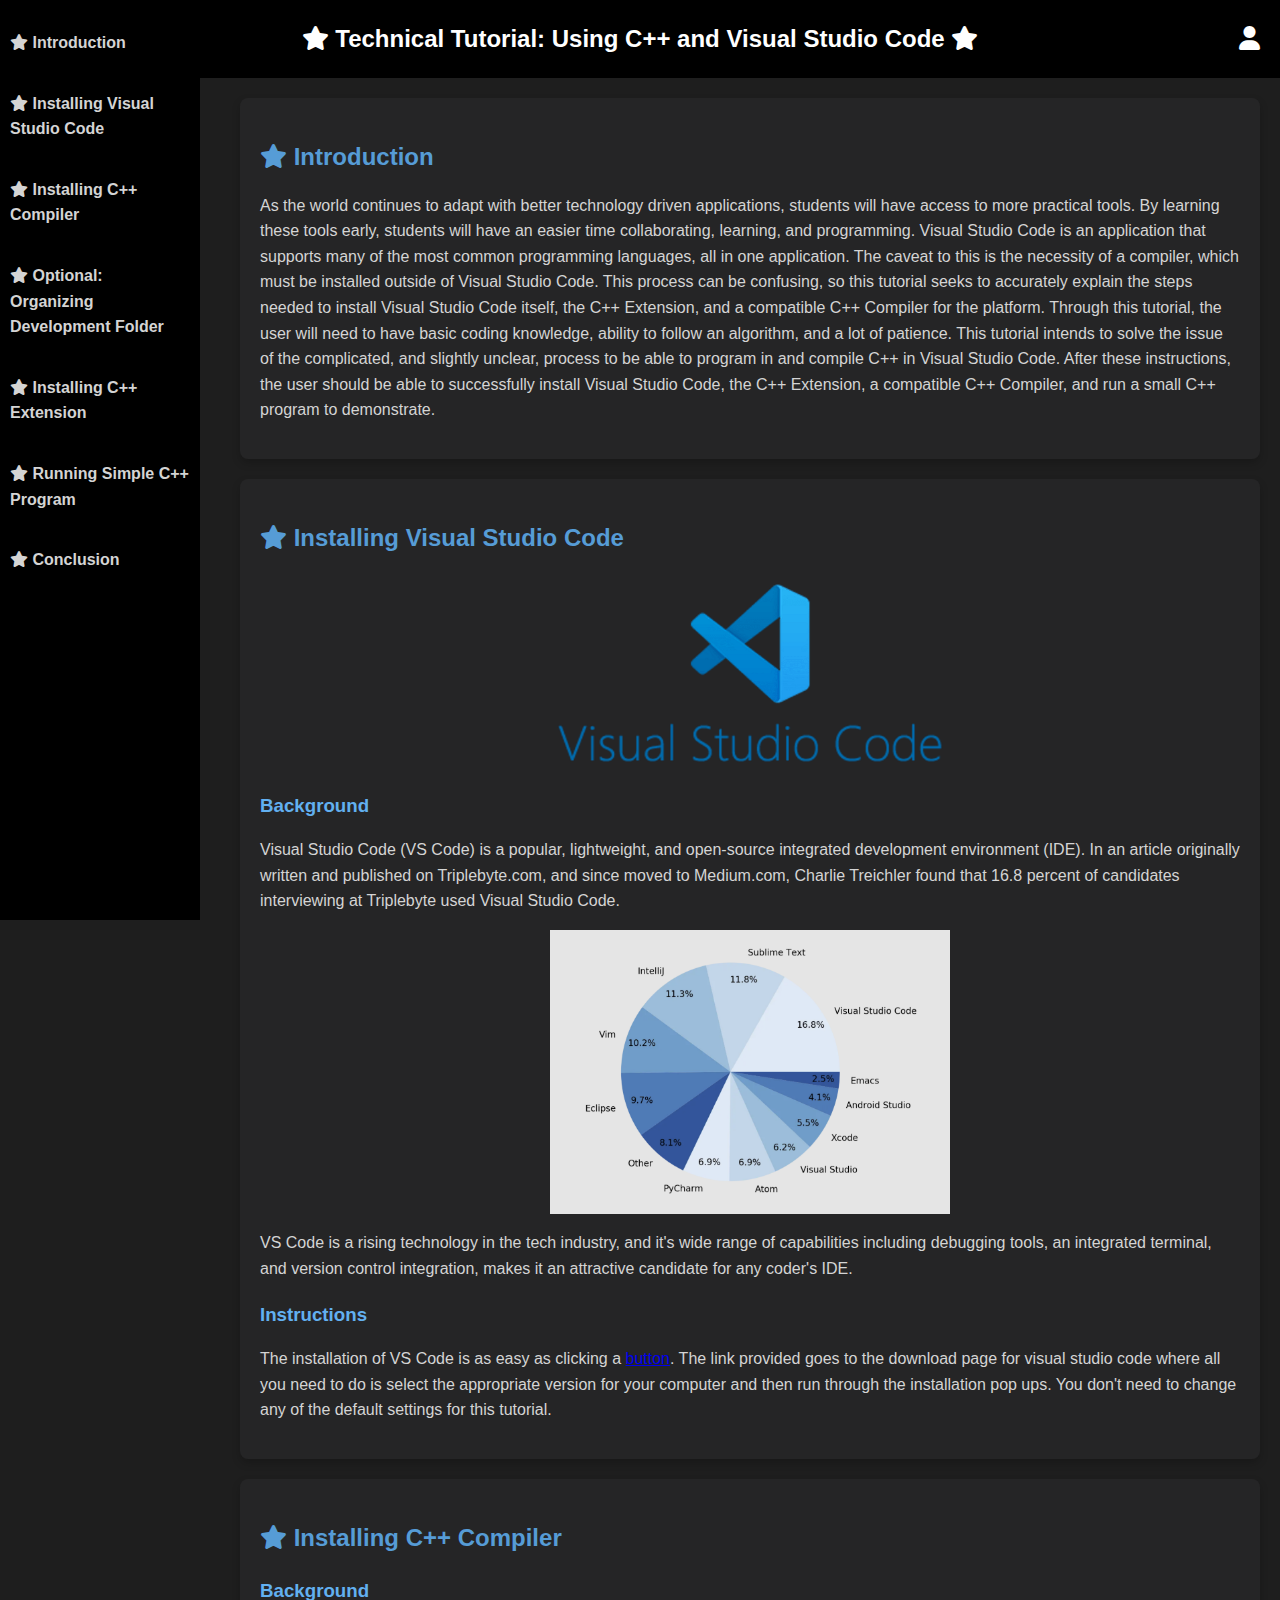
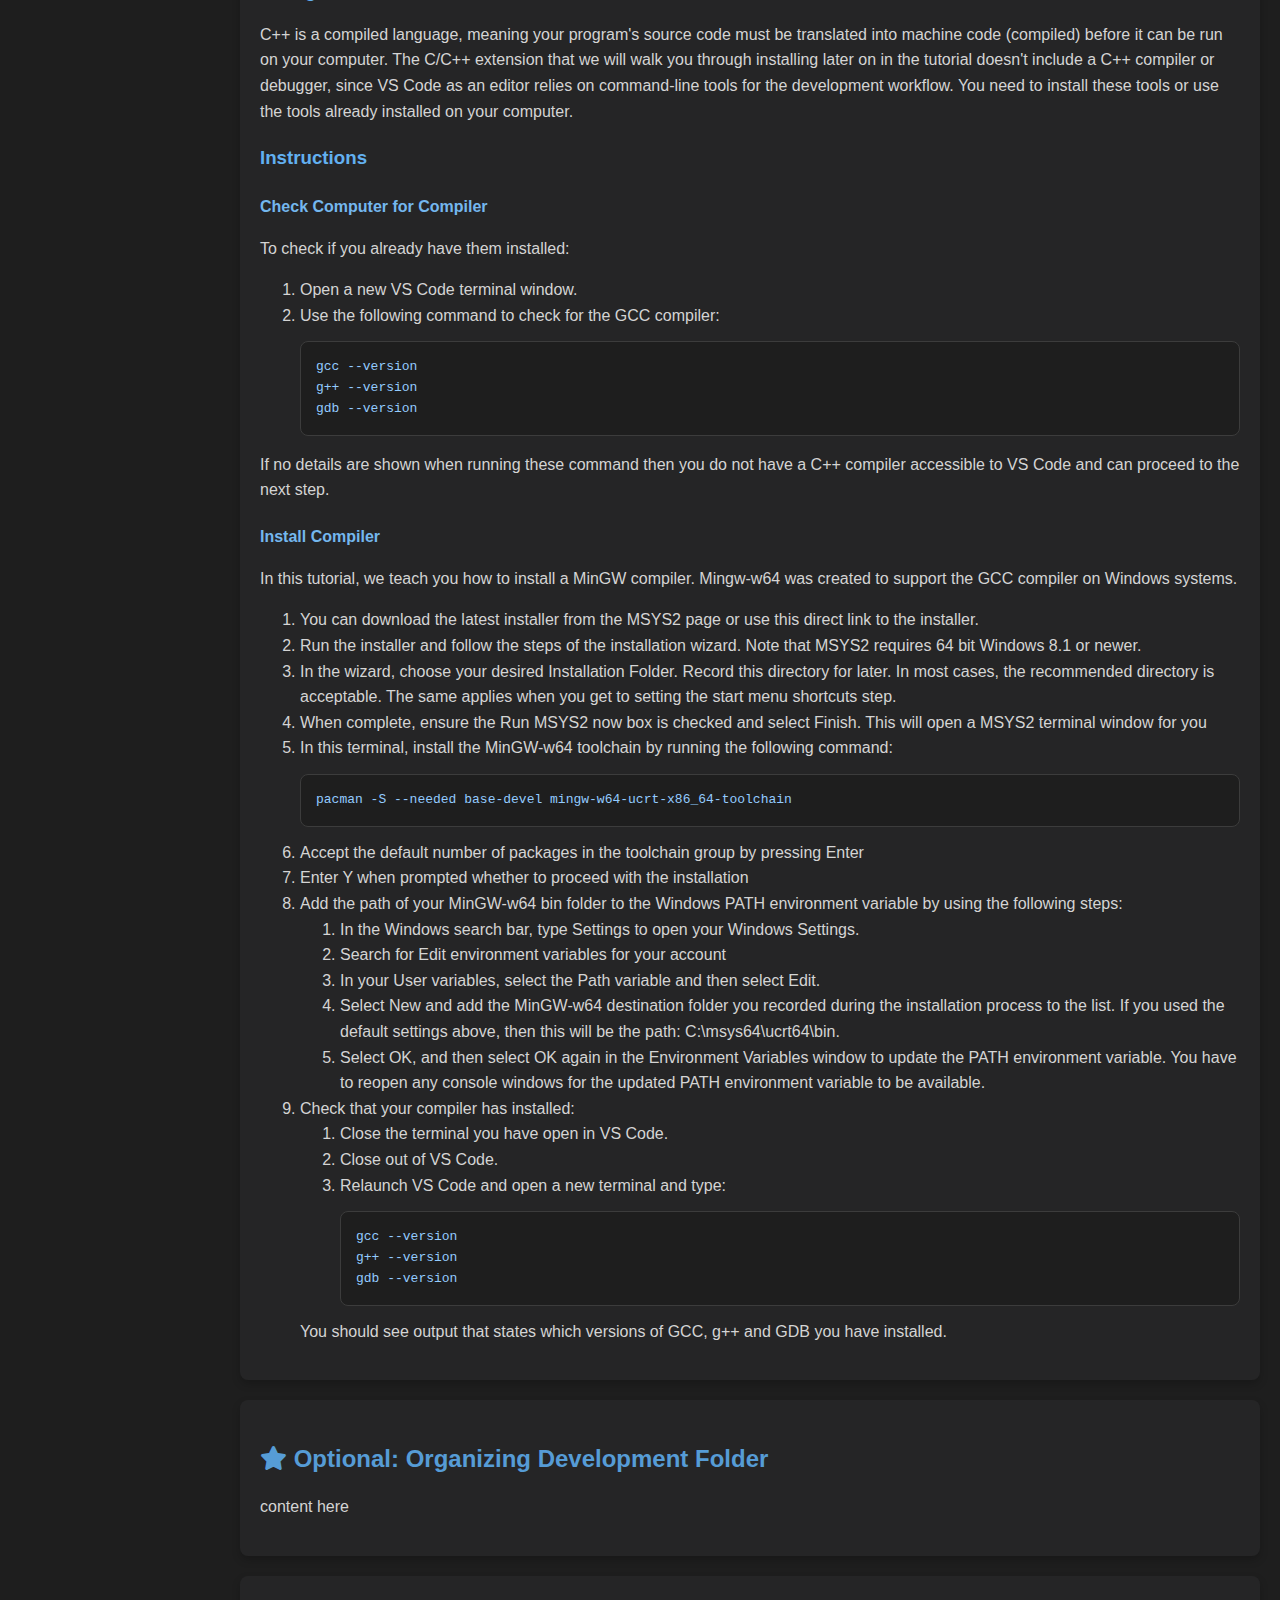
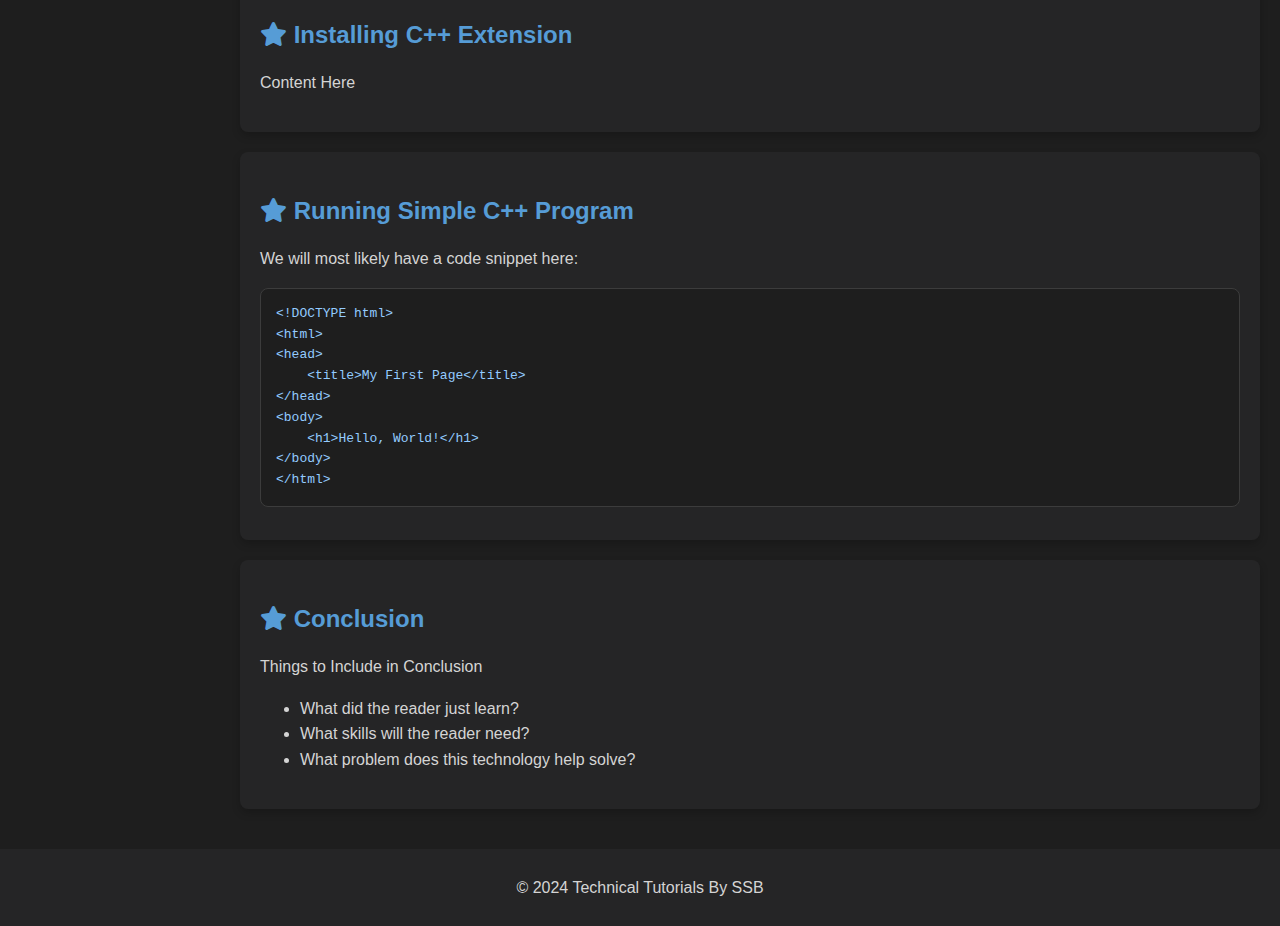
==== index.html @ 0e3e469e "formatting changes" ====
<!DOCTYPE html>
<html lang="en">
<head>
    <meta charset="UTF-8">
    <meta name="viewport" content="width=device-width, initial-scale=1.0">
    <meta name="description" content="Learn the basics of a technical topic through this step-by-step tutorial">
    <title>Technical Tutorial</title>
    <link rel="stylesheet" href="horizontal.css">
    <link rel="stylesheet" href="https://cdnjs.cloudflare.com/ajax/libs/font-awesome/6.0.0-beta3/css/all.min.css">
</head>

<body>

    <header>
        <a href="authors.html" class="author-icon">
            <i class="fas fa-user"></i>
        </a>
        <h1><i class="fas fa-star"></i> Technical Tutorial: Using C++ and Visual Studio Code <i class="fas fa-star"></i></h1>
    </header>

    <div class="container">
        <nav class="sidebar" id="sidebar">
            <ul>
                <li><a href="#section1"><i class="fas fa-star"></i> Introduction</a></li>
                <li><a href="#section2"><i class="fas fa-star"></i> Installing Visual Studio Code</a></li>
                <li><a href="#section3"><i class="fas fa-star"></i> Installing C++ Compiler</a></li>
                <li><a href="#section4"><i class="fas fa-star"></i> Optional: Organizing Development Folder</a></li>
                <li><a href="#section5"><i class="fas fa-star"></i> Installing C++ Extension</a></li>
                <li><a href="#section6"><i class="fas fa-star"></i> Running Simple C++ Program</a></li>
                <li><a href="#section7"><i class="fas fa-star"></i> Conclusion</a></li>
            </ul>
        </nav>

        <main class="content">
            
            <section id="section1" class="card">
                <h2><i class="fas fa-star"></i> Introduction</h2>
                <p>
                    As the world continues to adapt with better technology driven 
                    applications, students will have access to more practical tools. 
                    By learning these tools early, students will have an easier time 
                    collaborating, learning, and programming. Visual Studio Code is 
                    an application that supports many of the most common programming 
                    languages, all in one application. The caveat to this is the 
                    necessity of a compiler, which must be installed outside of Visual 
                    Studio Code. This process can be confusing, so this tutorial seeks 
                    to accurately explain the steps needed to install Visual Studio 
                    Code itself, the C++ Extension, and a compatible C++ Compiler for 
                    the platform. Through this tutorial, the user will need to have 
                    basic coding knowledge, ability to follow an algorithm, and a lot 
                    of patience. This tutorial intends to solve the issue of the 
                    complicated, and slightly unclear, process to be able to program 
                    in and compile C++ in Visual Studio Code. After these instructions, 
                    the user should be able to successfully install Visual Studio Code, 
                    the C++ Extension, a compatible C++ Compiler, and run a small C++ 
                    program to demonstrate. 
                </p>
            </section>

            <section id="section2" class="card">
                <h2><i class="fas fa-star"></i> Installing Visual Studio Code</h2>
                <img src="vscode.png" alt="VS Code Logo" class="vscode-logo">
                <h3>Background</h3>
                <p>
                    Visual Studio Code (VS Code) is a popular, lightweight, and 
                    open-source integrated development environment (IDE). In an 
                    article originally written and published on Triplebyte.com, 
                    and since moved to Medium.com, Charlie Treichler found that 16.8 
                    percent of candidates interviewing at Triplebyte used Visual Studio 
                    Code.
                </p>
                <img src="vs_code_graph.png" alt="VS Code Graph" class="vscode-logo">
                <p>
                    VS Code is a rising technology in the tech industry, and it's 
                    wide range of capabilities including debugging tools, an integrated 
                    terminal, and version control integration, makes it an attractive 
                    candidate for any coder's IDE. 
                </p>
                <h3>Instructions</h3>
                <p>
                    The installation of VS Code is as easy as clicking a 
                    <a href="https://code.visualstudio.com/download">button</a>. 
                    The link provided goes to the download page for visual studio 
                    code where all you need to do is select the appropriate version 
                    for your computer and then run through the installation pop ups. 
                    You don't need to change any of the default settings for this 
                    tutorial.
                </p>
            </section>

            <section id="section3" class="card">
                <h2><i class="fas fa-star"></i> Installing C++ Compiler</h2>
                <h3>Background</h3>
                <p>
                    C++ is a compiled language, meaning your program's source code 
                    must be translated into machine code (compiled) before it can be 
                    run on your computer. The C/C++ extension that we will walk you 
                    through installing later on in the tutorial doesn't include a C++ 
                    compiler or debugger, since VS Code as an editor relies on 
                    command-line tools for the development workflow. You need to 
                    install these tools or use the tools already installed on your 
                    computer.
                </p>
                <h3>Instructions</h3>
                <h4>Check Computer for Compiler</h4>
                <p>To check if you already have them installed:</p>
                <ol>
                    <li>Open a new VS Code terminal window.</li>
                    <li>
                        Use the following command to check for the GCC compiler:
                        <pre><code>gcc --version
g++ --version
gdb --version</code></pre>
                    </li>
                </ol>
                <p>
                    If no details are shown when running these command then you 
                    do not have a C++ compiler accessible to VS Code and can 
                    proceed to the next step. 
                </p>
                <h4>Install Compiler</h4>
                <p>
                    In this tutorial, we teach you how to install a MinGW compiler. 
                    Mingw-w64 was created to support the GCC compiler on Windows 
                    systems.
                </p>
                <ol>
                    <li>
                        You can download the latest installer from the MSYS2 page 
                        or use this <a heref="https://github.com/msys2/msys2-installer/releases/download/2024-01-13/msys2-x86_64-20240113.exe">direct link to the installer</a>.
                    </li>
                    <li>
                        Run the installer and follow the steps of the installation wizard. 
                        Note that MSYS2 requires 64 bit Windows 8.1 or newer.
                    </li>   
                    <li>
                        In the wizard, choose your desired Installation Folder. 
                        Record this directory for later. In most cases, the recommended 
                        directory is acceptable. The same applies when you get to setting 
                        the start menu shortcuts step.
                    </li>
                    <li>
                        When complete, ensure the Run MSYS2 now box is checked and select Finish. 
                        This will open a MSYS2 terminal window for you
                    </li>
                    <li>
                        In this terminal, install the MinGW-w64 toolchain by running the 
                        following command:
                        <pre><code>pacman -S --needed base-devel mingw-w64-ucrt-x86_64-toolchain</code></pre>
                    </li>
                    <li>
                        Accept the default number of packages in the toolchain group by pressing Enter
                    </li>
                    <li>
                        Enter Y when prompted whether to proceed with the installation
                    </li>
                    <li>
                        Add the path of your MinGW-w64 bin folder to the Windows PATH 
                        environment variable by using the following steps:
                        <ol>
                            <li>In the Windows search bar, type Settings to open your Windows Settings.</li> 
                            <li>Search for Edit environment variables for your account</li>
                            <li>In your User variables, select the Path variable and then select Edit.</li>
                            <li>Select New and add the MinGW-w64 destination folder you recorded during the installation process to the list. If you used the default settings above, then this will be the path: C:\msys64\ucrt64\bin.</li>
                            <li>Select OK, and then select OK again in the Environment Variables window to update the PATH environment variable. You have to reopen any console windows for the updated PATH environment variable to be available.</li>
                        </ol>
                    </li>
                    <li>
                        Check that your compiler has installed:
                        <ol>
                            <li>Close the terminal you have open in VS Code.</li>
                            <li>Close out of VS Code.</li>
                            <li>
                                Relaunch VS Code and open a new terminal and type:
                                <pre><code>gcc --version
g++ --version
gdb --version</code></pre>
                            </li>
                        </ol> 
                        You should see output that states which versions of GCC, g++ and GDB you have installed.
                    </li>             
                </ol>
            </section>

            <section id="section4" class="card">
                <h2><i class="fas fa-star"></i> Optional: Organizing Development Folder</h2>
                <p>content here</p>
            </section>

            <section id="section5" class="card">
                <h2><i class="fas fa-star"></i> Installing C++ Extension</h2>
                <p>Content Here</p>
            </section>
    
            <section id="section6" class="card">
                <h2><i class="fas fa-star"></i> Running Simple C++ Program</h2>
                <p>We will most likely have a code snippet here: </p>
<pre><code>&lt;!DOCTYPE html&gt;
&lt;html&gt;
&lt;head&gt;
    &lt;title&gt;My First Page&lt;/title&gt;
&lt;/head&gt;
&lt;body&gt;
    &lt;h1&gt;Hello, World!&lt;/h1&gt;
&lt;/body&gt;
&lt;/html&gt;
</code></pre>
            </section>

            <section id="section7" class="card">
                <h2><i class="fas fa-star"></i> Conclusion</h2>
                <p>Things to Include in Conclusion</p>
                <ul>
                    <li>What did the reader just learn?</li>
                    <li>What skills will the reader need?</li>
                    <li>What problem does this technology help solve?</li>
                </ul>
            </section>

        </main>
    </div>

    <footer>
        <p>&copy; 2024 Technical Tutorials By SSB </p>
    </footer>

</body>
</html>
---- horizontal.css ----
/* Global styles */
body {
    font-family: 'Segoe UI', Tahoma, Geneva, Verdana, sans-serif;
    line-height: 1.6;
    margin: 0;
    padding: 0;
    background-color: #1e1e1e; /* VS Code background */
    color: #d4d4d4; /* Text color in VS Code */
}

header {
    background-color: #000000;
    color: white;
    padding: 20px 10px;
    text-align: center;
    position: relative;
}

header h1 {
    margin: 0;
    font-size: 24px;
}

.author-icon {
    color: white;
    position: absolute; /* Positioning */
    right: 20px; /* Adjust right position */
    top: 20px; /* Adjust top position */
    background: none;
    border: none;
    font-size: 24px;
    cursor: pointer;
}

.author-icon:hover {
    color: #bfe2fc;
}

/* back button on author page */
.back-button {
    display: inline-block;
    margin-top: 10px;
    color: white;
    background-color: #007acc;
    padding: 10px 15px;
    text-decoration: none;
    border-radius: 5px;
    transition: background-color 0.3s ease;
    position: absolute; /* Positioning */
    right: 20px; /* Adjust right position */
    top: 2px; /* Adjust top position */
    background: none;
    border: none;
    font-size: 24px;
    cursor: pointer;
}

.back-button:hover {
    background-color: #005ea2;
}

/* Sidebar styles */
.container {
    display: flex;
    flex-grow: 1; /* Allow main content to take the remaining space */
    transition: margin-left 0.3s; /* Smooth transition for main content */
}

.sidebar {
    background-color: #000000;
    width: 200px;
    height: 100vh;
    padding-top: 20px;
    position: fixed;
    top: 0;
    left: 0;
    transition: all 0.3s ease;
}

.sidebar ul {
    list-style-type: none;
    padding: 0;
    margin: 0;
}

.sidebar ul li {
    margin-bottom: 15px;
}

.sidebar ul li a {
    color: #d4d4d4;
    text-decoration: none;
    display: block;
    padding: 10px;
    font-weight: bold;
    transition: background-color 0.3s;
}

.sidebar ul li a:hover {
    background-color: #37373d;
}

.sidebar.open {
    transform: translateX(-220px);
}

/* Main content styles */
.content {
    margin-left: 220px;
    padding: 20px;
    flex-grow: 1;
    transition: margin-left 0.3s;
}

.content .card {
    background-color: #252526;
    padding: 20px;
    border-radius: 8px;
    box-shadow: 0 4px 8px rgba(0, 0, 0, 0.2);
    margin-bottom: 20px;
}

h2 {
    color: #569cd6;
    margin-bottom: 10px;
}

h3 {
    color: #62b0f0;
    margin-bottom: 10px;
}

h4 {
    color: #74b7ee;
    margin-bottom: 10px;
}

pre {
    background-color: #1e1e1e;
    padding: 15px;
    border-radius: 8px;
    border: 1px solid #3c3c3c;
    overflow-x: auto;
}

pre code {
    color: #93cbff;
}

/* VS Code logo styling */
.vscode-logo {
    display: block;
    margin: 10px auto;
    max-width: 400px; /* Set the maximum width for the logo */
    height: auto;
}


/* Responsive Design */
@media screen and (max-width: 768px) {
    .sidebar {
        width: 200px;
        transform: translateX(-200px);
        position: fixed;
    }

    .sidebar.open {
        transform: translateX(0);
    }

    .content {
        margin-left: 0;
    }
}

/* Footer styles */
footer {
    background-color: #252526;
    color: #d4d4d4;
    text-align: center;
    padding: 10px 0;
    position: relative;
    bottom: 0;
    width: 100%;
}
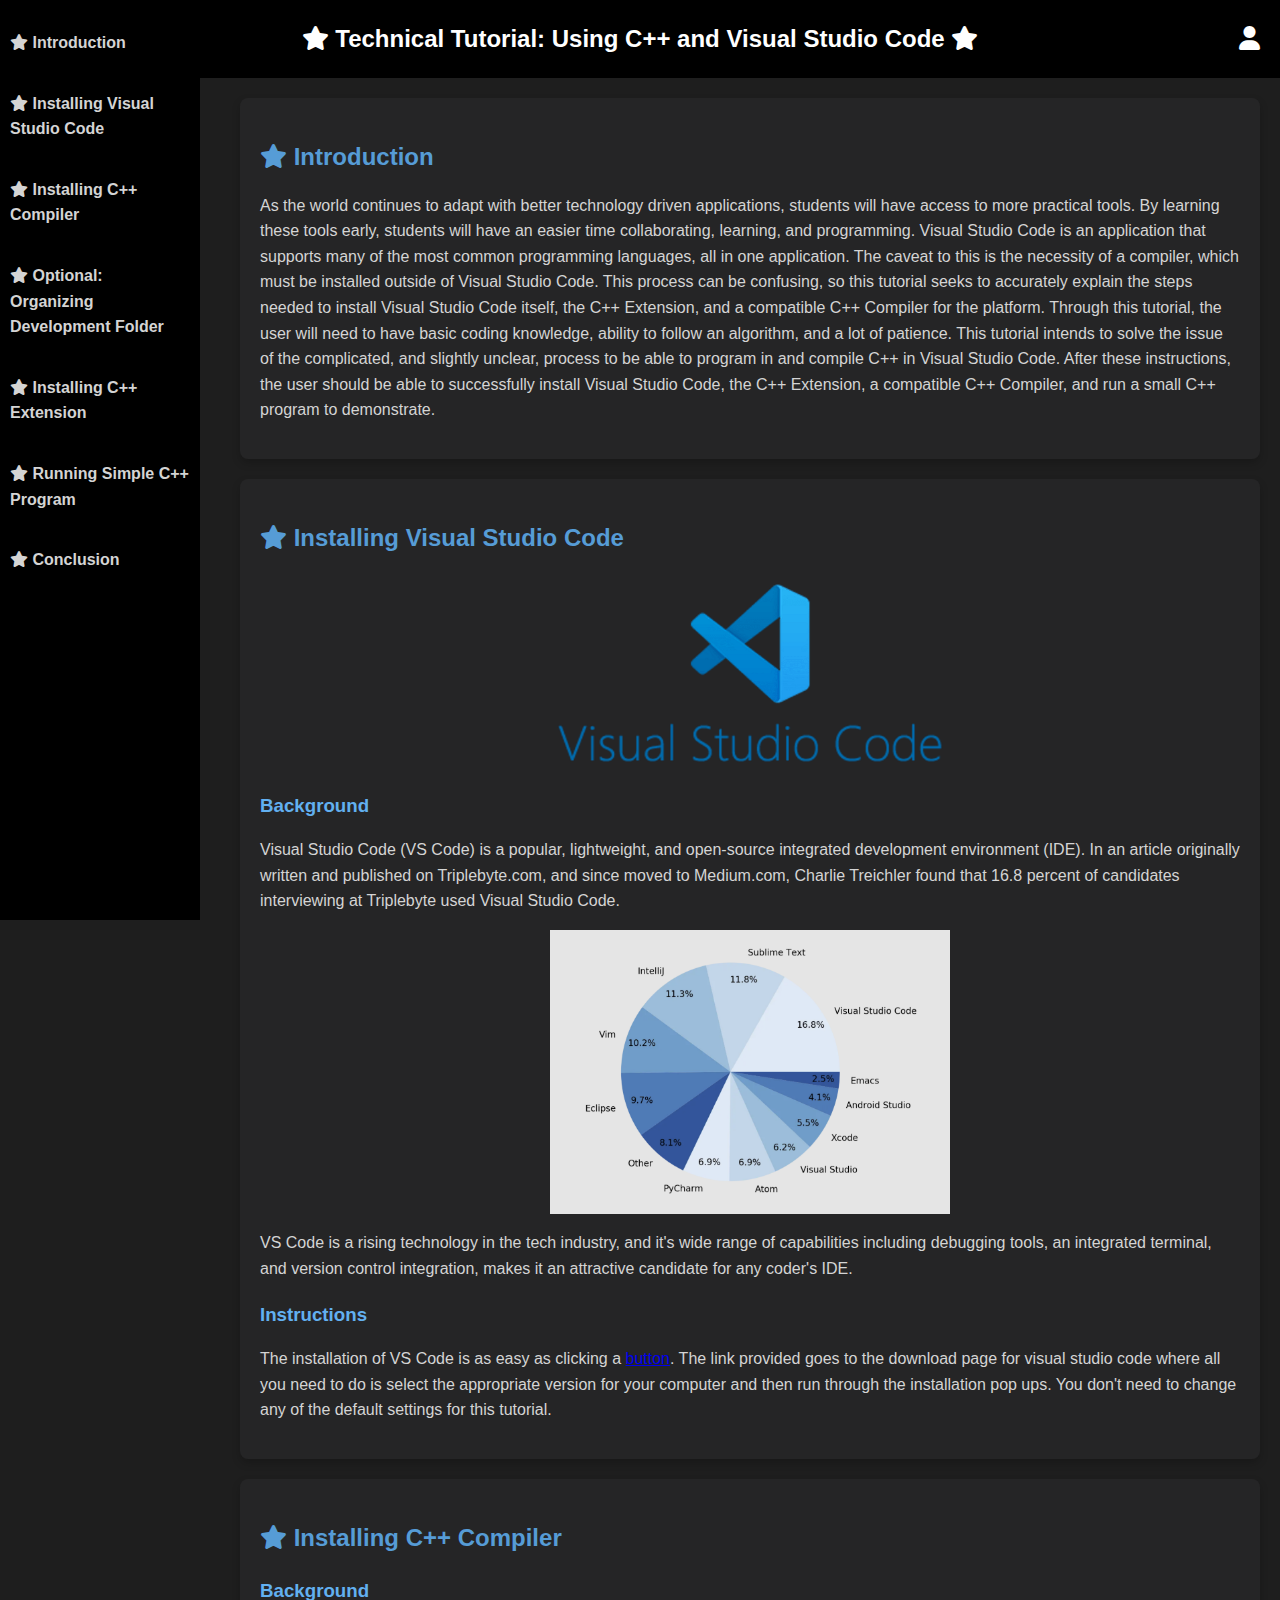
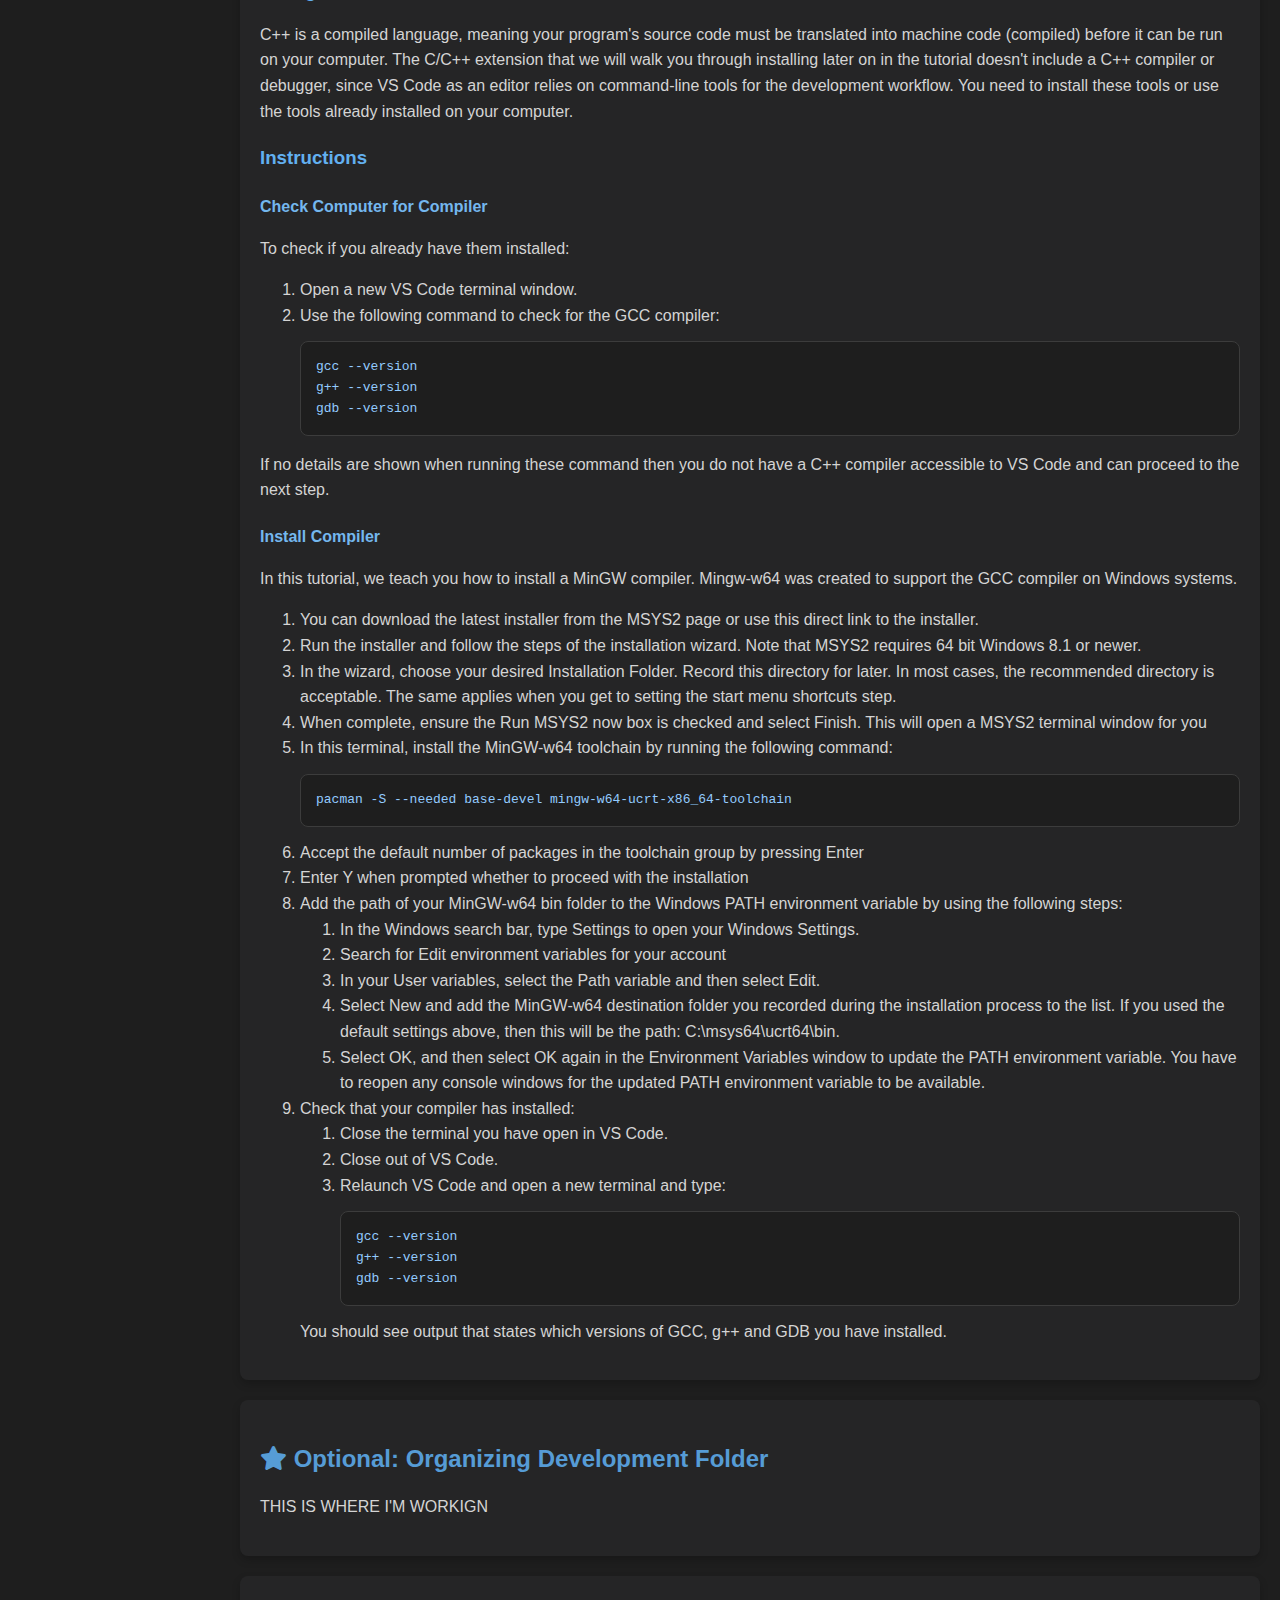
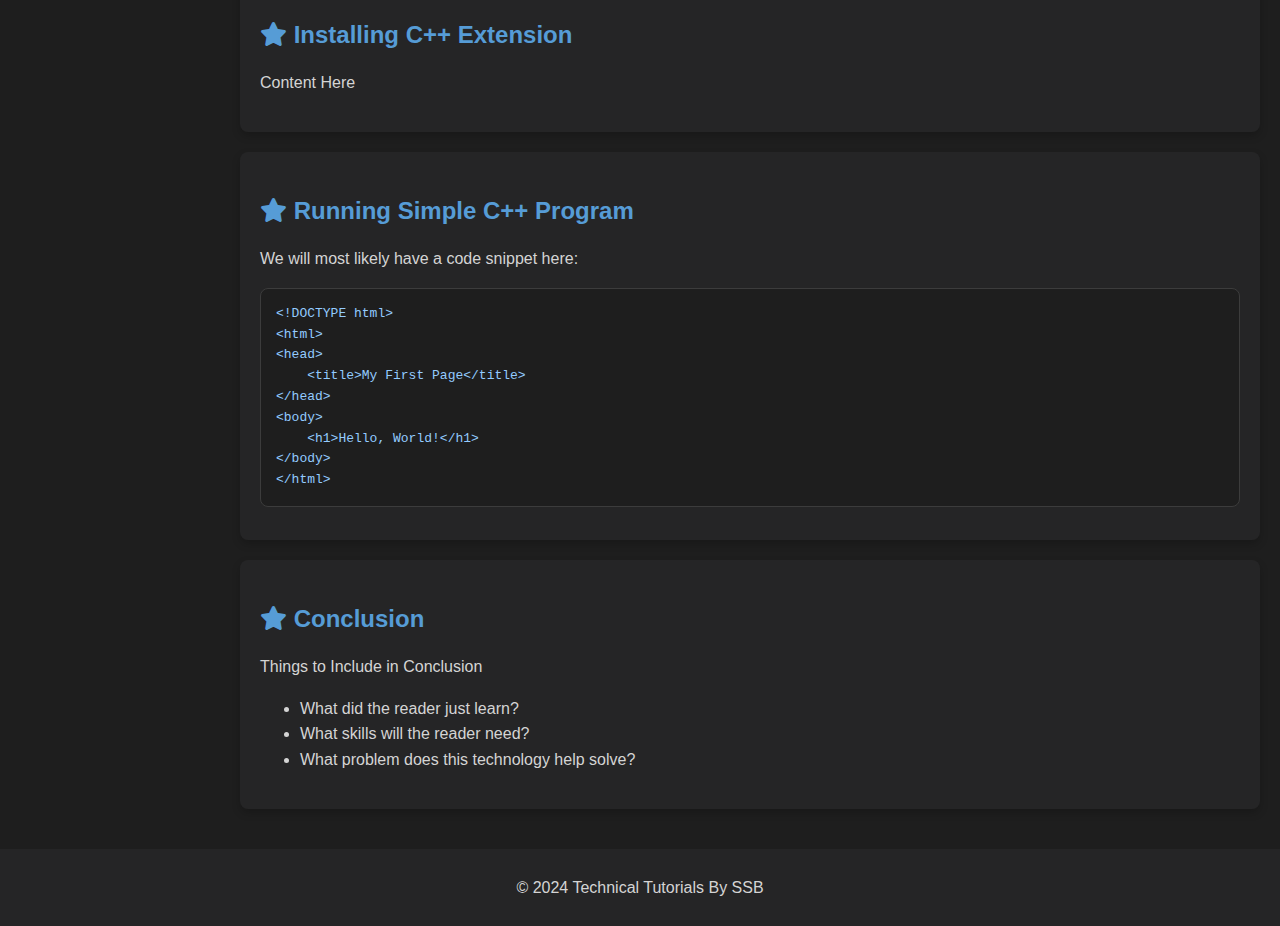
==== commit 4d87543c: "workingnote" ====
--- a/index.html
+++ b/index.html
@@ -184,7 +184,7 @@
 
             <section id="section4" class="card">
                 <h2><i class="fas fa-star"></i> Optional: Organizing Development Folder</h2>
-                <p>content here</p>
+                <p>THIS IS WHERE I'M WORKIGN</p>
             </section>
 
             <section id="section5" class="card">
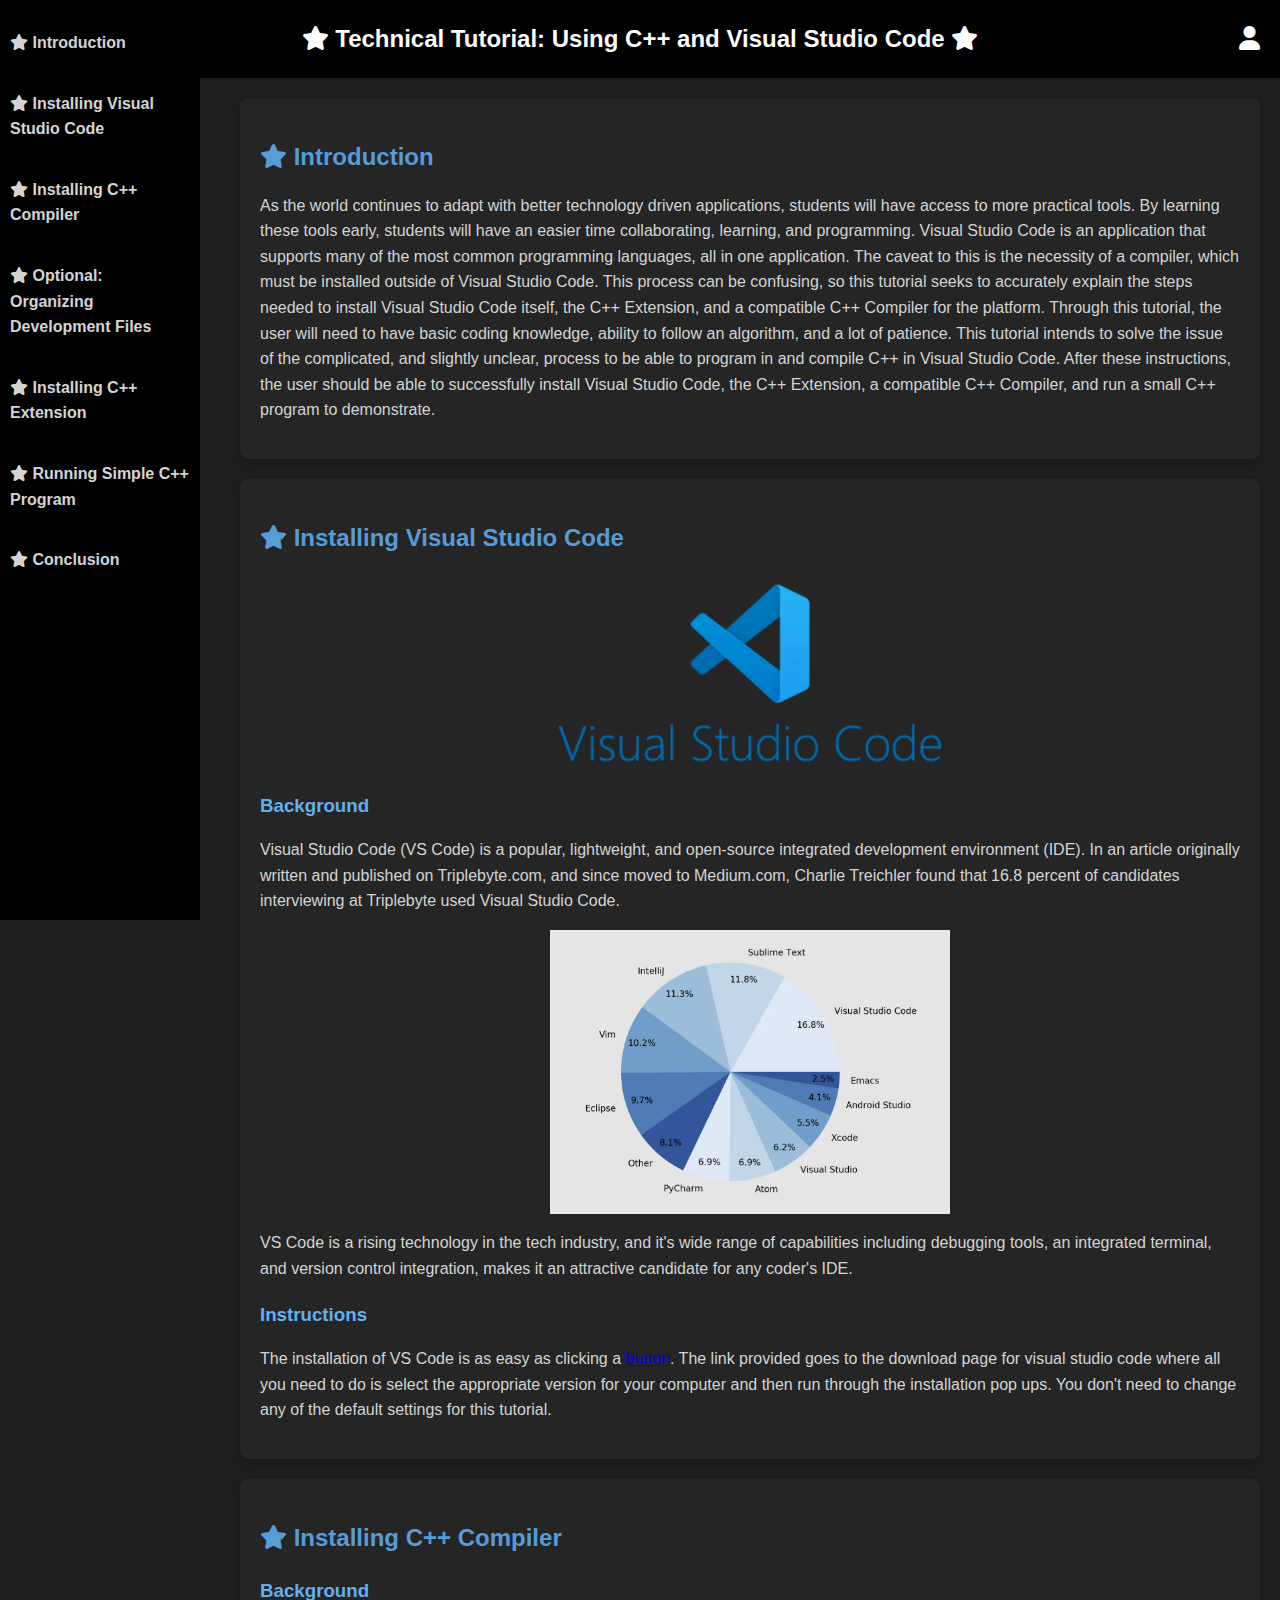
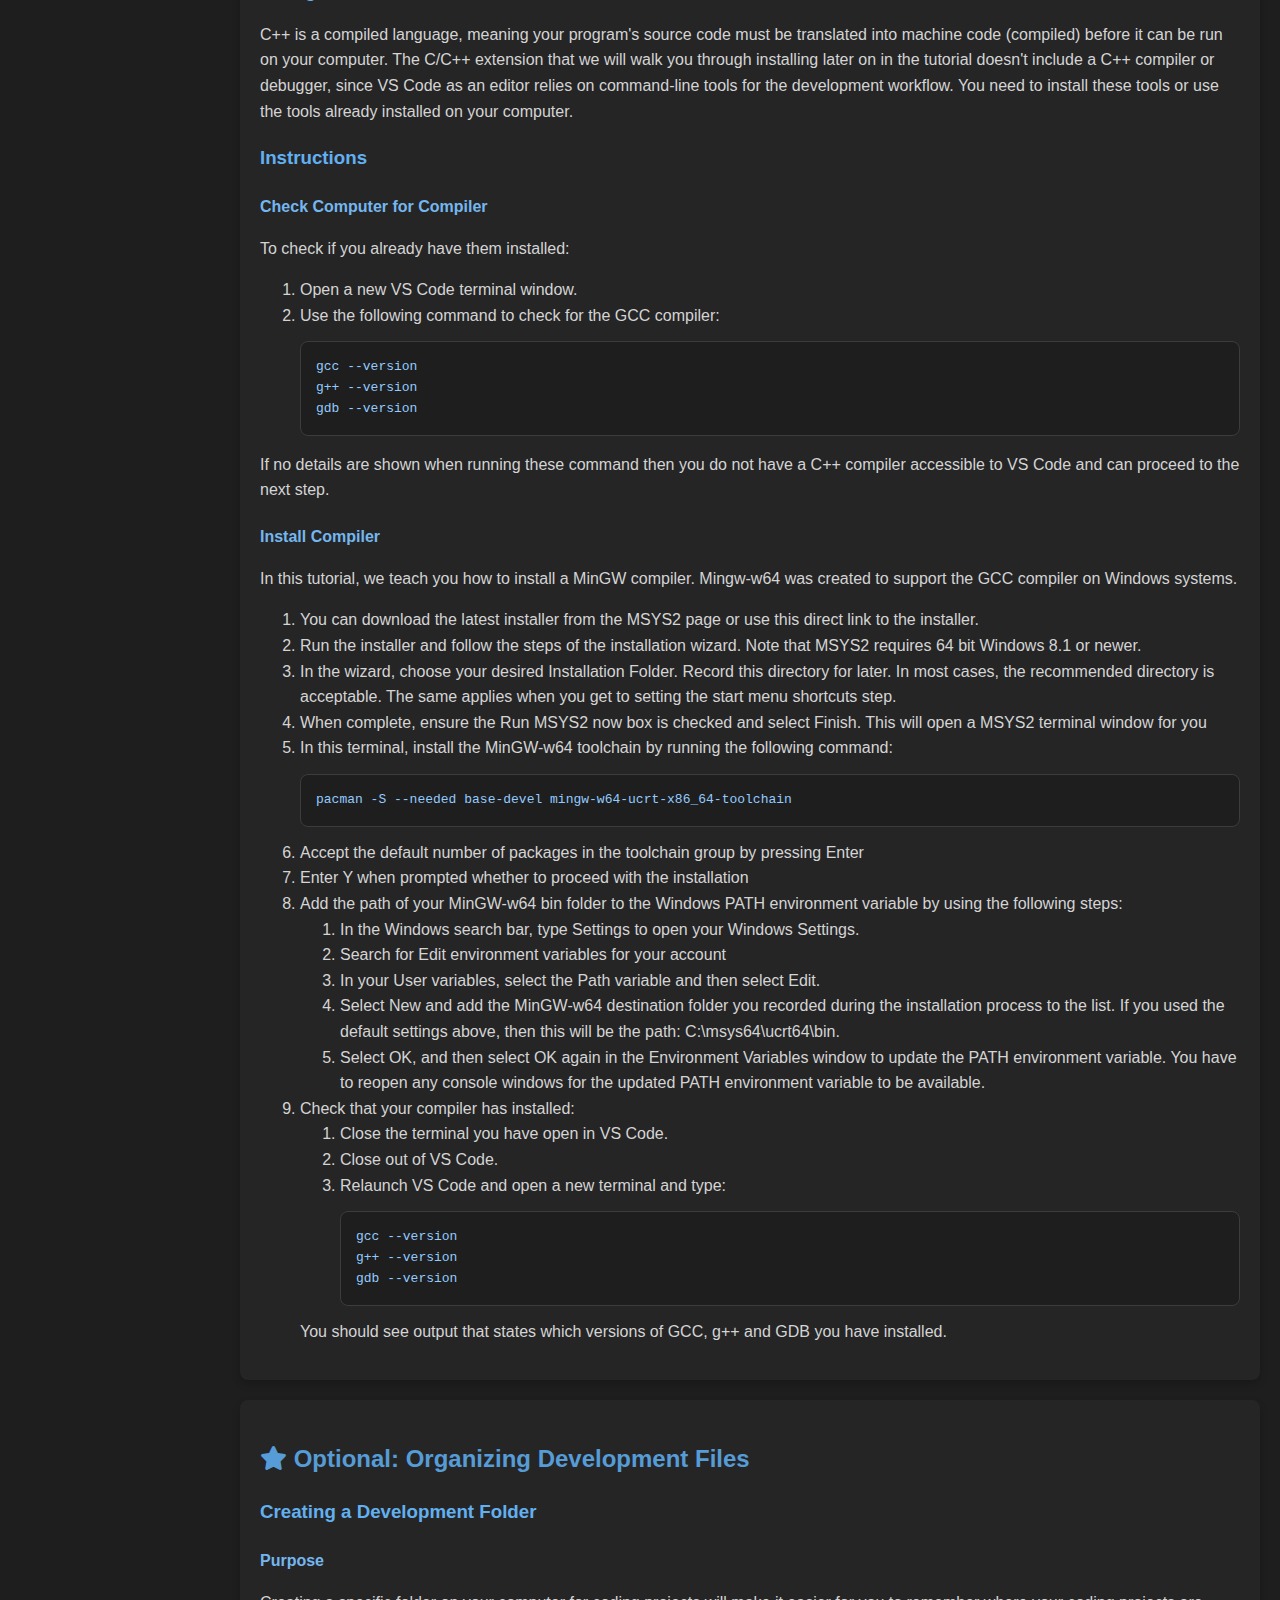
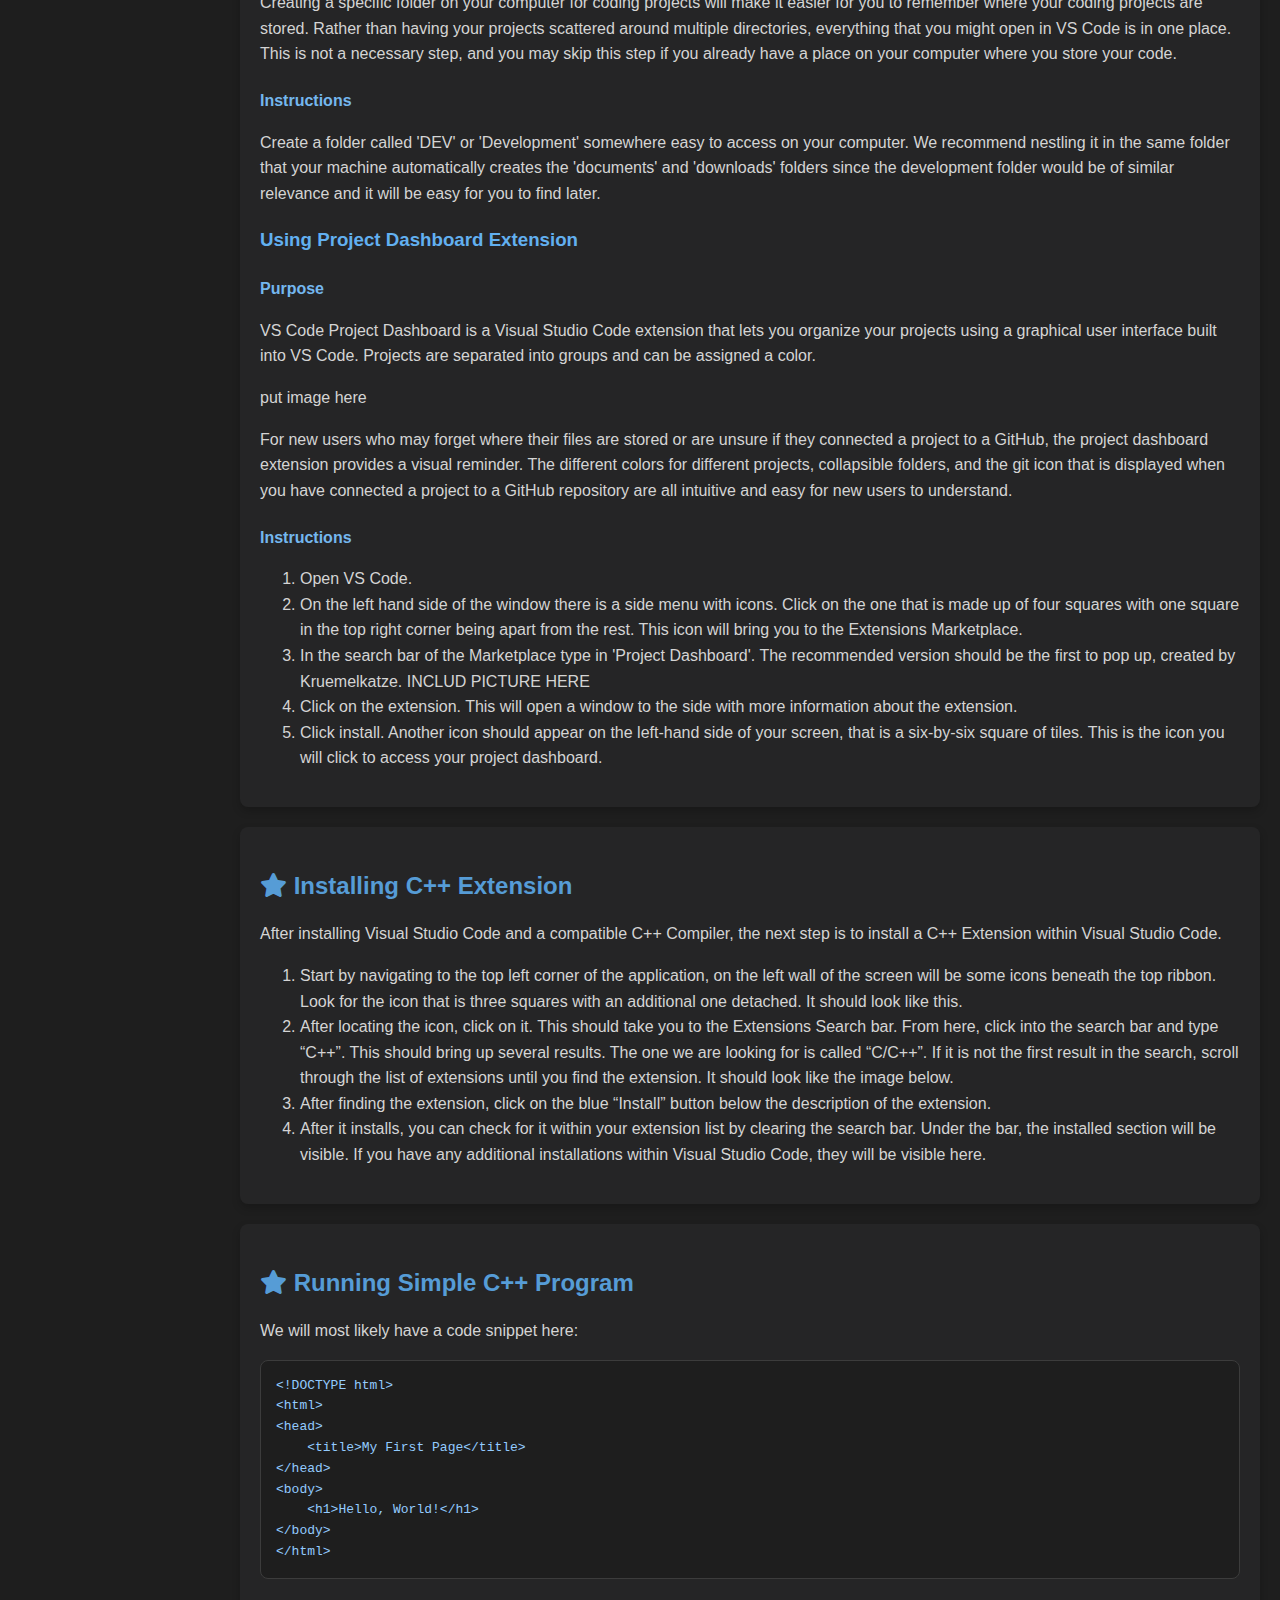
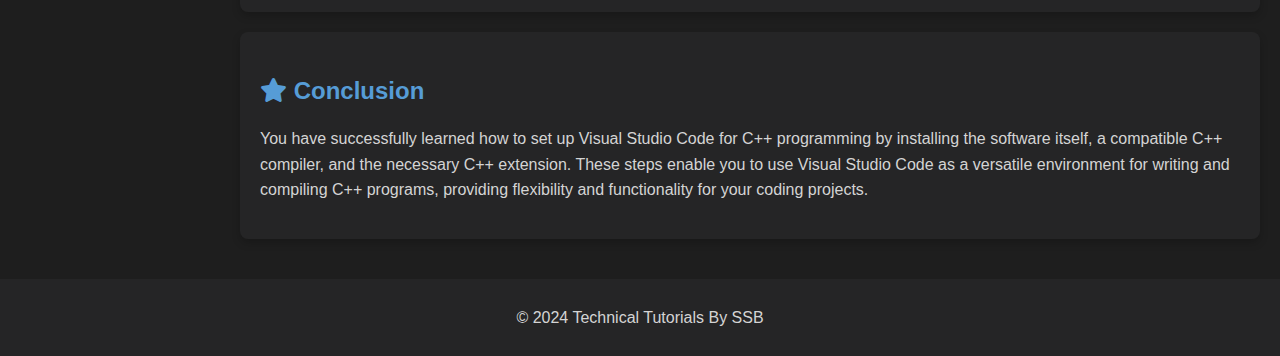
==== commit 561f0551: "adding content" ====
--- a/index.html
+++ b/index.html
@@ -24,7 +24,7 @@
                 <li><a href="#section1"><i class="fas fa-star"></i> Introduction</a></li>
                 <li><a href="#section2"><i class="fas fa-star"></i> Installing Visual Studio Code</a></li>
                 <li><a href="#section3"><i class="fas fa-star"></i> Installing C++ Compiler</a></li>
-                <li><a href="#section4"><i class="fas fa-star"></i> Optional: Organizing Development Folder</a></li>
+                <li><a href="#section4"><i class="fas fa-star"></i> Optional: Organizing Development Files</a></li>
                 <li><a href="#section5"><i class="fas fa-star"></i> Installing C++ Extension</a></li>
                 <li><a href="#section6"><i class="fas fa-star"></i> Running Simple C++ Program</a></li>
                 <li><a href="#section7"><i class="fas fa-star"></i> Conclusion</a></li>
@@ -183,13 +183,106 @@
             </section>
 
             <section id="section4" class="card">
-                <h2><i class="fas fa-star"></i> Optional: Organizing Development Folder</h2>
-                <p>THIS IS WHERE I'M WORKIGN</p>
+                <h2><i class="fas fa-star"></i> Optional: Organizing Development Files</h2>
+                <h3>Creating a Development Folder</h3>
+                <h4>Purpose</h4>
+                <p>
+                    Creating a specific folder on your computer for coding projects will 
+                    make it easier for you to remember where your coding projects are 
+                    stored. Rather than having your projects scattered around multiple 
+                    directories, everything that you might open in VS Code is in one 
+                    place. This is not a necessary step, and you may skip this step if 
+                    you already have a place on your computer where you store your code.
+                </p>
+                <h4>Instructions</h4>
+                <p>
+                    Create a folder called 'DEV' or 'Development' somewhere easy to 
+                    access on your computer. We recommend nestling it in the same 
+                    folder that your machine automatically creates the 'documents' and 
+                    'downloads' folders since the development folder would be of 
+                    similar relevance and it will be easy for you to find later.
+                </p>
+                <h3>Using Project Dashboard Extension</h3>
+                <h4>Purpose</h4>
+                <p>
+                    VS Code Project Dashboard is a Visual Studio Code extension that 
+                    lets you organize your projects using a graphical user interface 
+                    built into VS Code. Projects are separated into groups and can be 
+                    assigned a color.
+                </p>
+                <p>put image here</p>
+                <p>
+                    For new users who may forget where their files are stored or are 
+                    unsure if they connected a project to a GitHub, the project 
+                    dashboard extension provides a visual reminder. The different 
+                    colors for different projects, collapsible folders, and the git 
+                    icon that is displayed when you have connected a project to a 
+                    GitHub repository are all intuitive and easy for new users to 
+                    understand.
+                </p>
+                <h4>Instructions</h4>
+                <ol>
+                    <li> 
+                        Open VS Code.
+                    </li>
+                    <li>
+                        On the left hand side of the window there is a side menu with 
+                        icons. Click on the one that is made up of four squares with one 
+                        square in the top right corner being apart from the rest. This icon 
+                        will bring you to the Extensions Marketplace.
+                    </li>
+                    <li>
+                        In the search bar of the Marketplace type in 'Project Dashboard'. 
+                        The recommended version should be the first to pop up, created by 
+                        Kruemelkatze.
+                        INCLUD PICTURE HERE
+                    </li>
+                    <li>
+                        Click on the extension. This will open a window to the side with 
+                        more information about the extension.
+                    </li>
+                    <li>
+                        Click install. Another icon should appear on the left-hand side of 
+                        your screen, that is a six-by-six square of tiles. This is the icon 
+                        you will click to access your project dashboard.
+                    </li>
+                </ol>
+                <p></p>
             </section>
 
             <section id="section5" class="card">
                 <h2><i class="fas fa-star"></i> Installing C++ Extension</h2>
-                <p>Content Here</p>
+                <p>
+                    After installing Visual Studio Code and a compatible C++ Compiler, 
+                    the next step is to install a C++ Extension within Visual Studio 
+                    Code.
+                </p>
+                <ol>
+                    <li>
+                        Start by navigating to the top left corner of the application, 
+                        on the left wall of the screen will be some icons beneath the 
+                        top ribbon. Look for the icon that is three squares with an 
+                        additional one detached. It should look like this.
+                    </li>
+                    <li>
+                        After locating the icon, click on it. This should take you to the 
+                        Extensions Search bar. From here, click into the search bar and type 
+                        “C++”. This should bring up several results. The one we are looking 
+                        for is called “C/C++”. If it is not the first result in the search, 
+                        scroll through the list of extensions until you find the extension. 
+                        It should look like the image below.
+                    </li>
+                    <li>
+                        After finding the extension, click on the blue “Install” button below 
+                        the description of the extension.
+                    </li>
+                    <li>
+                        After it installs, you can check for it within your extension list 
+                        by clearing the search bar. Under the bar, the installed section 
+                        will be visible. If you have any additional installations within 
+                        Visual Studio Code, they will be visible here.
+                    </li>
+                </ol>
             </section>
     
             <section id="section6" class="card">
@@ -209,12 +302,15 @@
 
             <section id="section7" class="card">
                 <h2><i class="fas fa-star"></i> Conclusion</h2>
-                <p>Things to Include in Conclusion</p>
-                <ul>
-                    <li>What did the reader just learn?</li>
-                    <li>What skills will the reader need?</li>
-                    <li>What problem does this technology help solve?</li>
-                </ul>
+                <p>
+                    You have successfully learned how to set up Visual Studio 
+                    Code for C++ programming by installing the software itself, 
+                    a compatible C++ compiler, and the necessary C++ extension. 
+                    These steps enable you to use Visual Studio Code as a 
+                    versatile environment for writing and compiling C++ 
+                    programs, providing flexibility and functionality for your 
+                    coding projects.
+                </p>
             </section>
 
         </main>
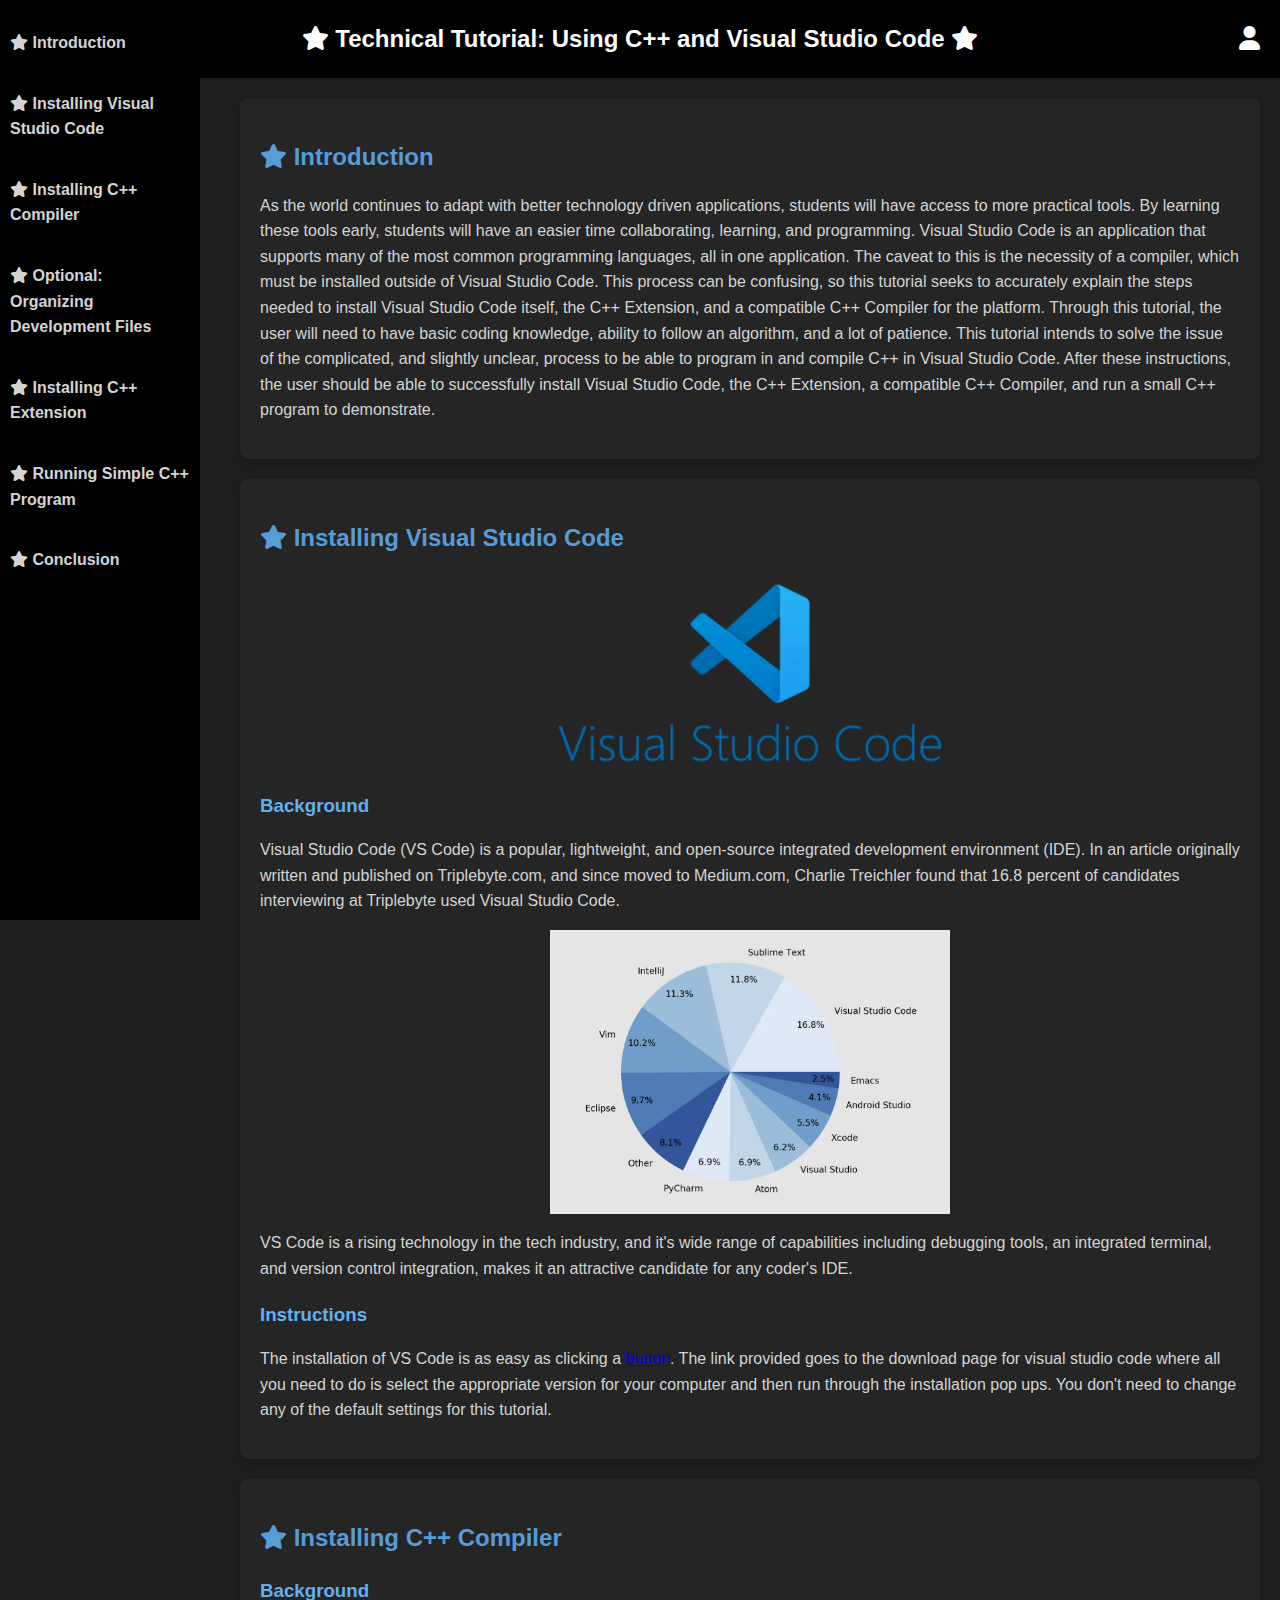
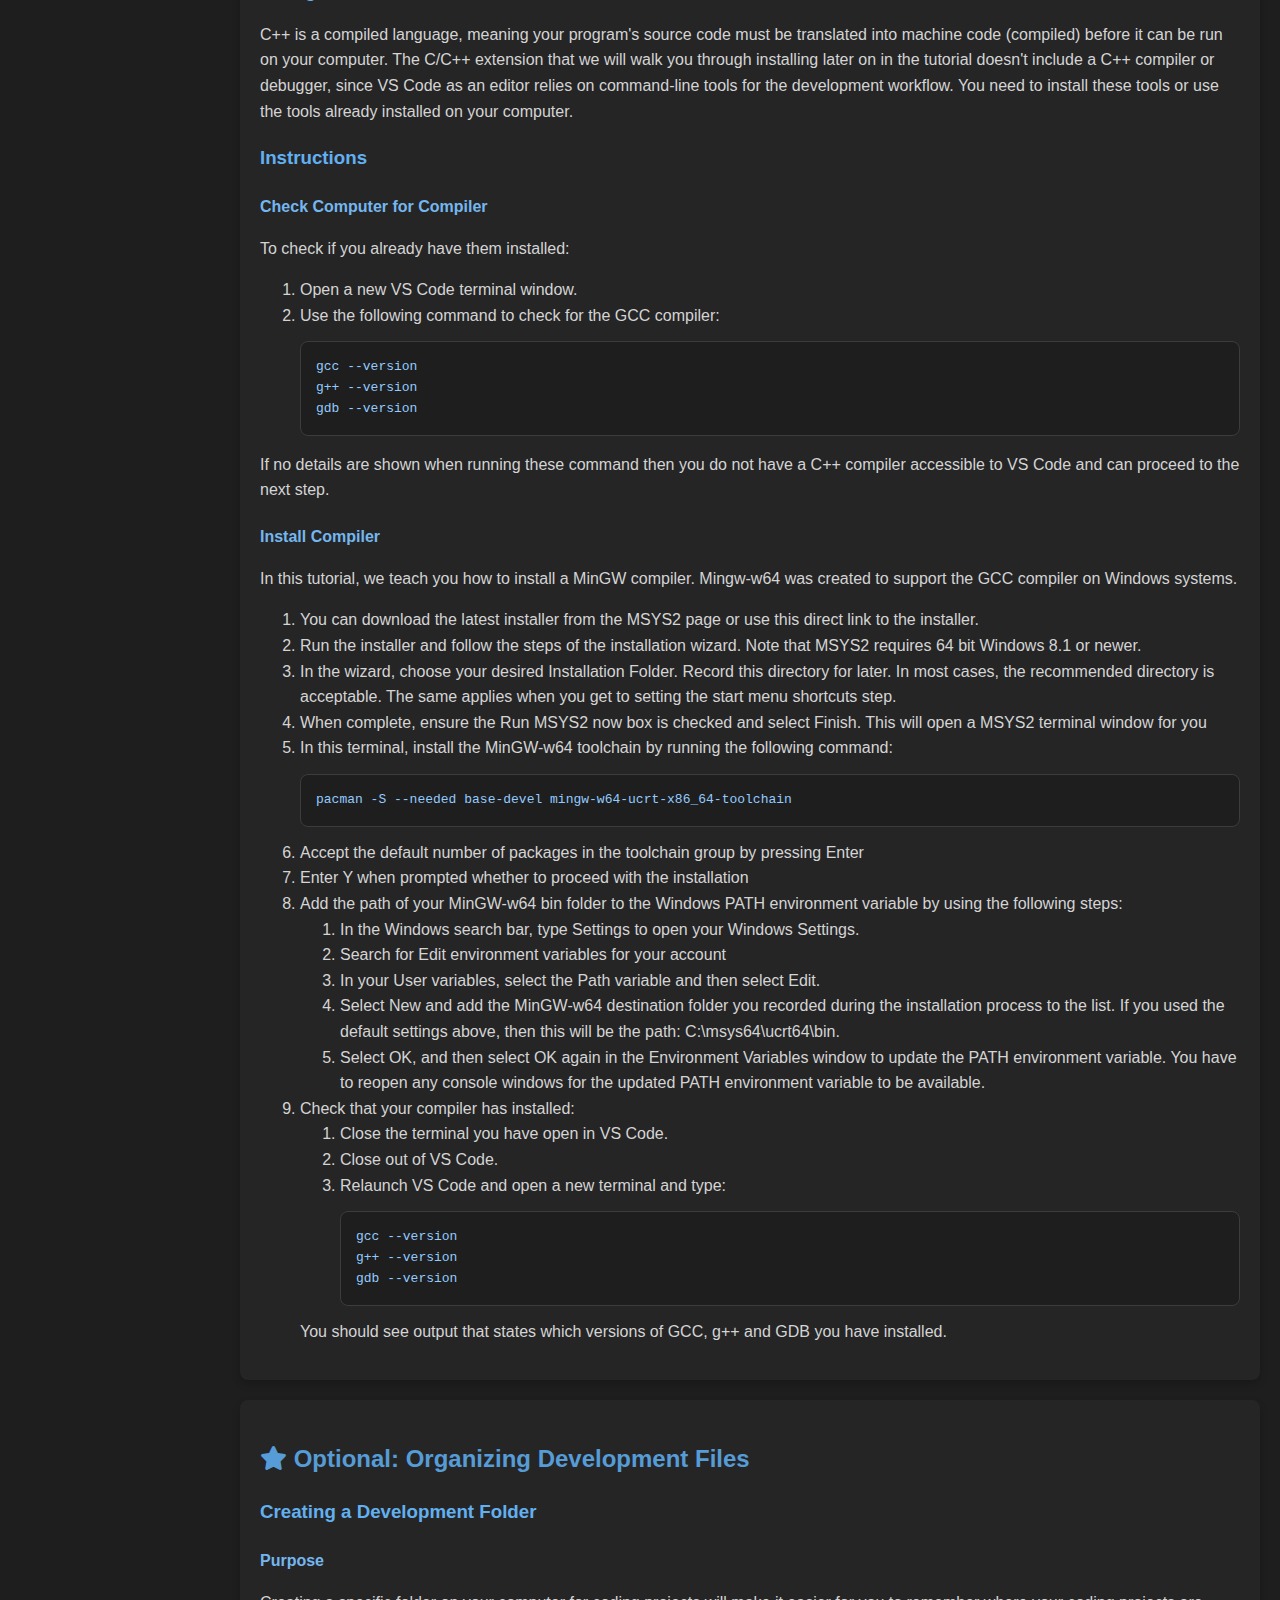
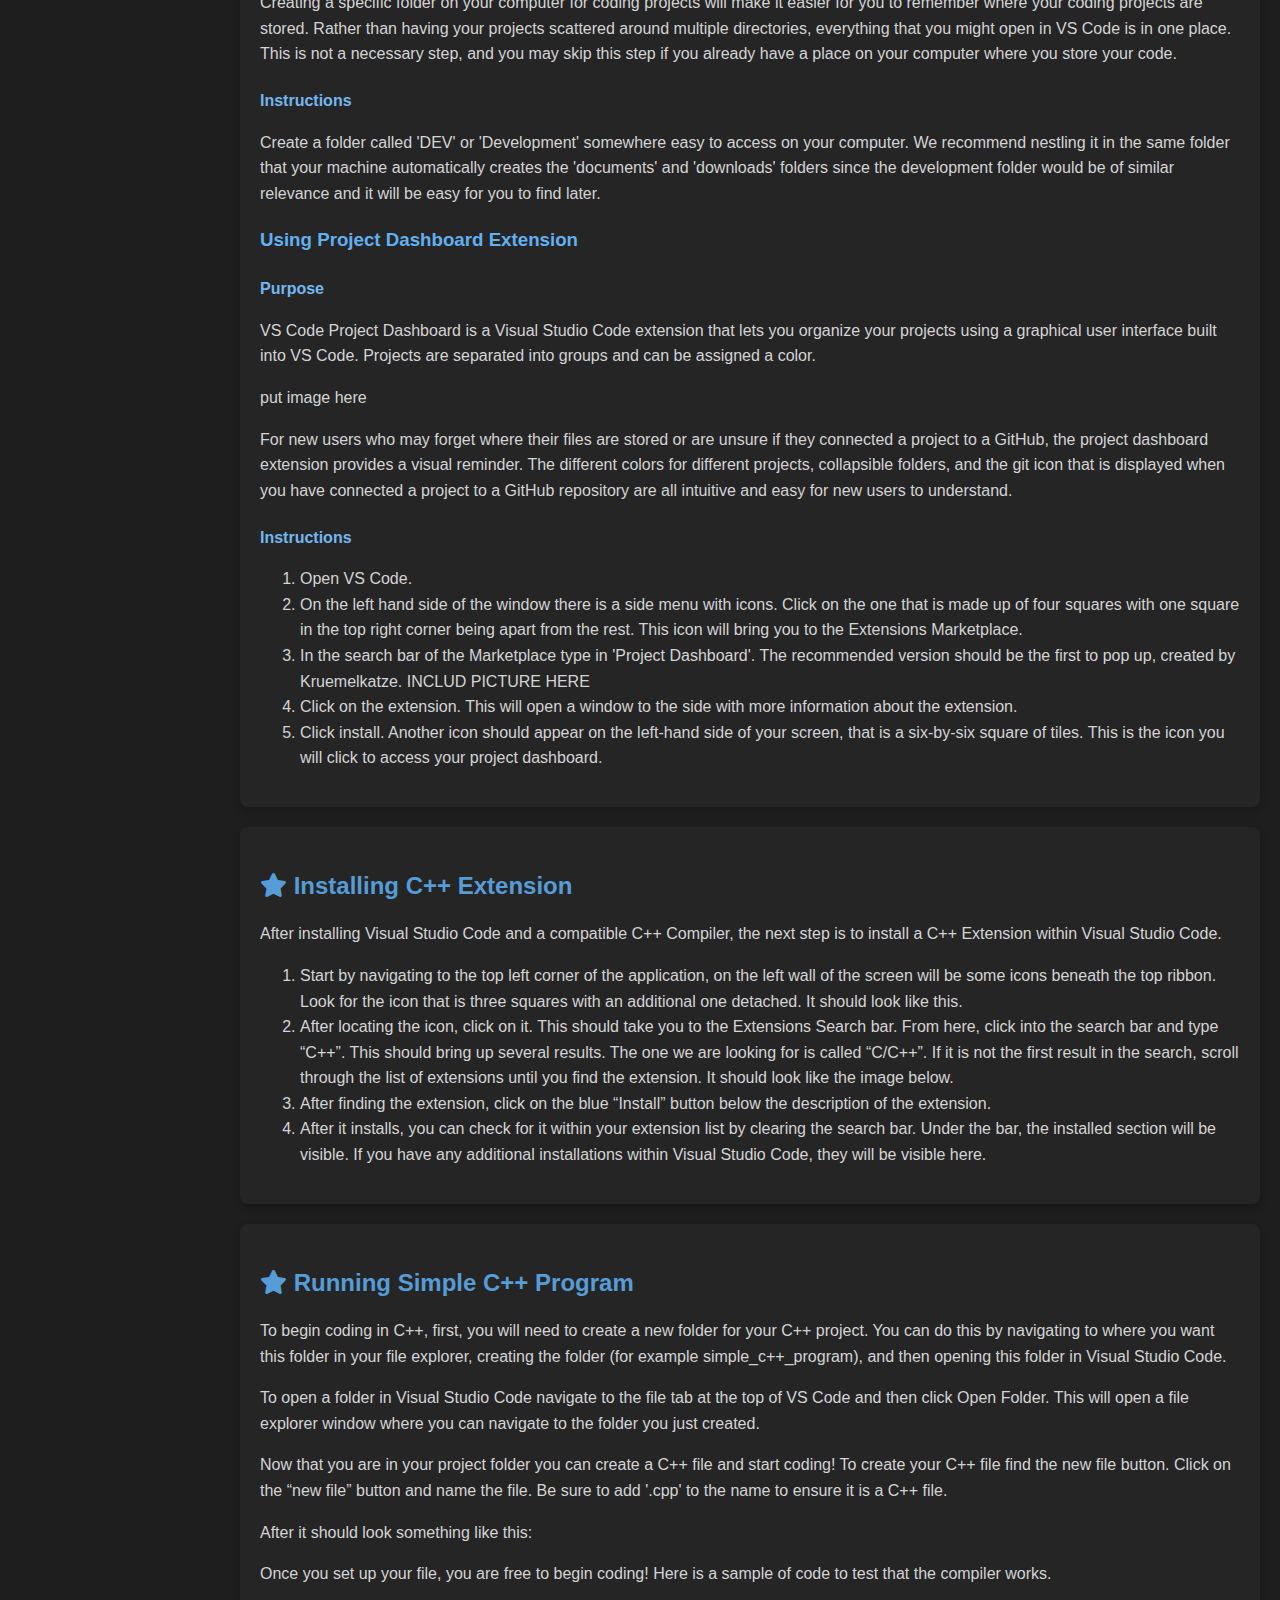
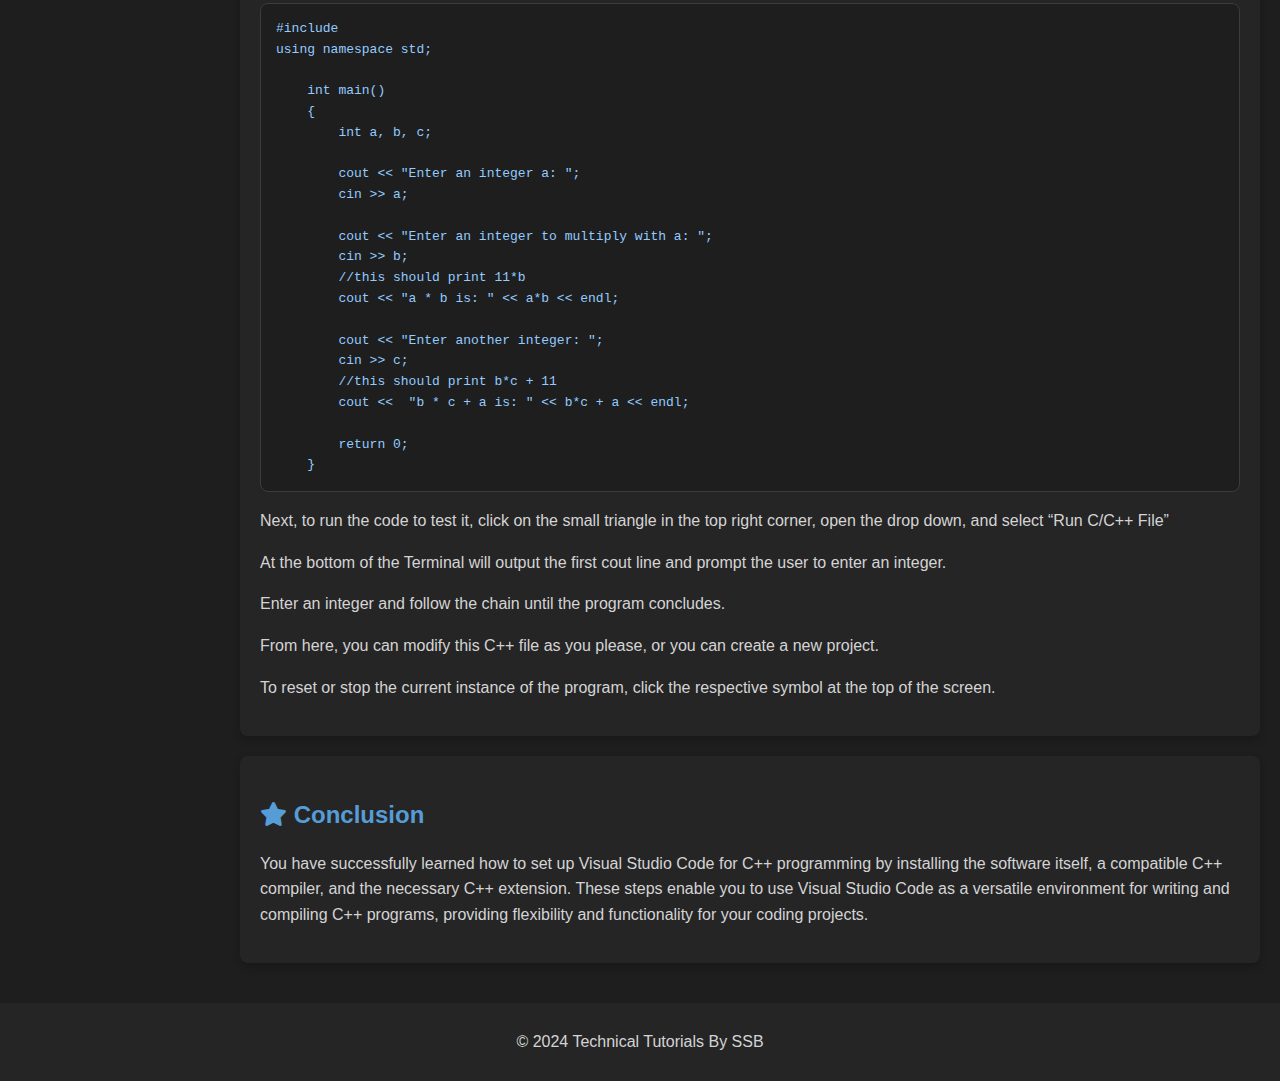
==== commit a99f8b0d: "adding content" ====
--- a/index.html
+++ b/index.html
@@ -287,17 +287,75 @@
     
             <section id="section6" class="card">
                 <h2><i class="fas fa-star"></i> Running Simple C++ Program</h2>
-                <p>We will most likely have a code snippet here: </p>
-<pre><code>&lt;!DOCTYPE html&gt;
-&lt;html&gt;
-&lt;head&gt;
-    &lt;title&gt;My First Page&lt;/title&gt;
-&lt;/head&gt;
-&lt;body&gt;
-    &lt;h1&gt;Hello, World!&lt;/h1&gt;
-&lt;/body&gt;
-&lt;/html&gt;
+                <p>
+                    To begin coding in C++, first, you will need to create a new folder for 
+                    your C++ project. You can do this by navigating to where you want this folder
+                    in your file explorer, creating the folder (for example simple_c++_program), 
+                    and then opening this folder in Visual Studio Code. 
+                </p>
+                <p>
+                    To open a folder in Visual Studio Code navigate to the file tab 
+                    at the top of VS Code and then click Open Folder. This will open a 
+                    file explorer window where you can navigate to the folder you 
+                    just created. 
+                </p>
+                <p> 
+                    Now that you are in your project folder you can create a C++ file 
+                    and start coding! To create your C++ file find the new file button. 
+                    Click on the “new file” button and name the file. Be sure to add '.cpp' 
+                    to the name to ensure it is a C++ file.
+                </p>
+                <p>
+                    After it should look something like this: 
+                </p>
+                <p>
+                    Once you set up your file, you are free to begin coding! 
+                    Here is a sample of code to test that the compiler works.
+                </p>
+    <pre><code>#include <iostream>
+using namespace std;
+        
+    int main()
+    {
+        int a, b, c;
+        
+        cout << "Enter an integer a: ";
+        cin >> a;
+    
+        cout << "Enter an integer to multiply with a: ";
+        cin >> b;
+        //this should print 11*b
+        cout << "a * b is: " << a*b << endl;
+    
+        cout << "Enter another integer: ";
+        cin >> c;
+        //this should print b*c + 11
+        cout <<  "b * c + a is: " << b*c + a << endl;
+    
+        return 0;
+    }
 </code></pre>
+                <p>
+                    Next, to run the code to test it, click on the small triangle 
+                    in the top right corner, open the drop down,  and select “Run 
+                    C/C++ File” 
+                </p>
+
+                <p>
+                    At the bottom of the Terminal will output the first cout line and 
+                    prompt the user to enter an integer.
+                </p>
+
+                <p>
+                    Enter an integer and follow the chain until the program concludes.
+                </p>
+                <p>
+                    From here, you can modify this C++ file as you please, or you can create a new project.
+                </p>
+                <p>
+                    To reset or stop the current instance of the program, 
+                    click the respective symbol at the top of the screen.
+                </p>
             </section>
 
             <section id="section7" class="card">
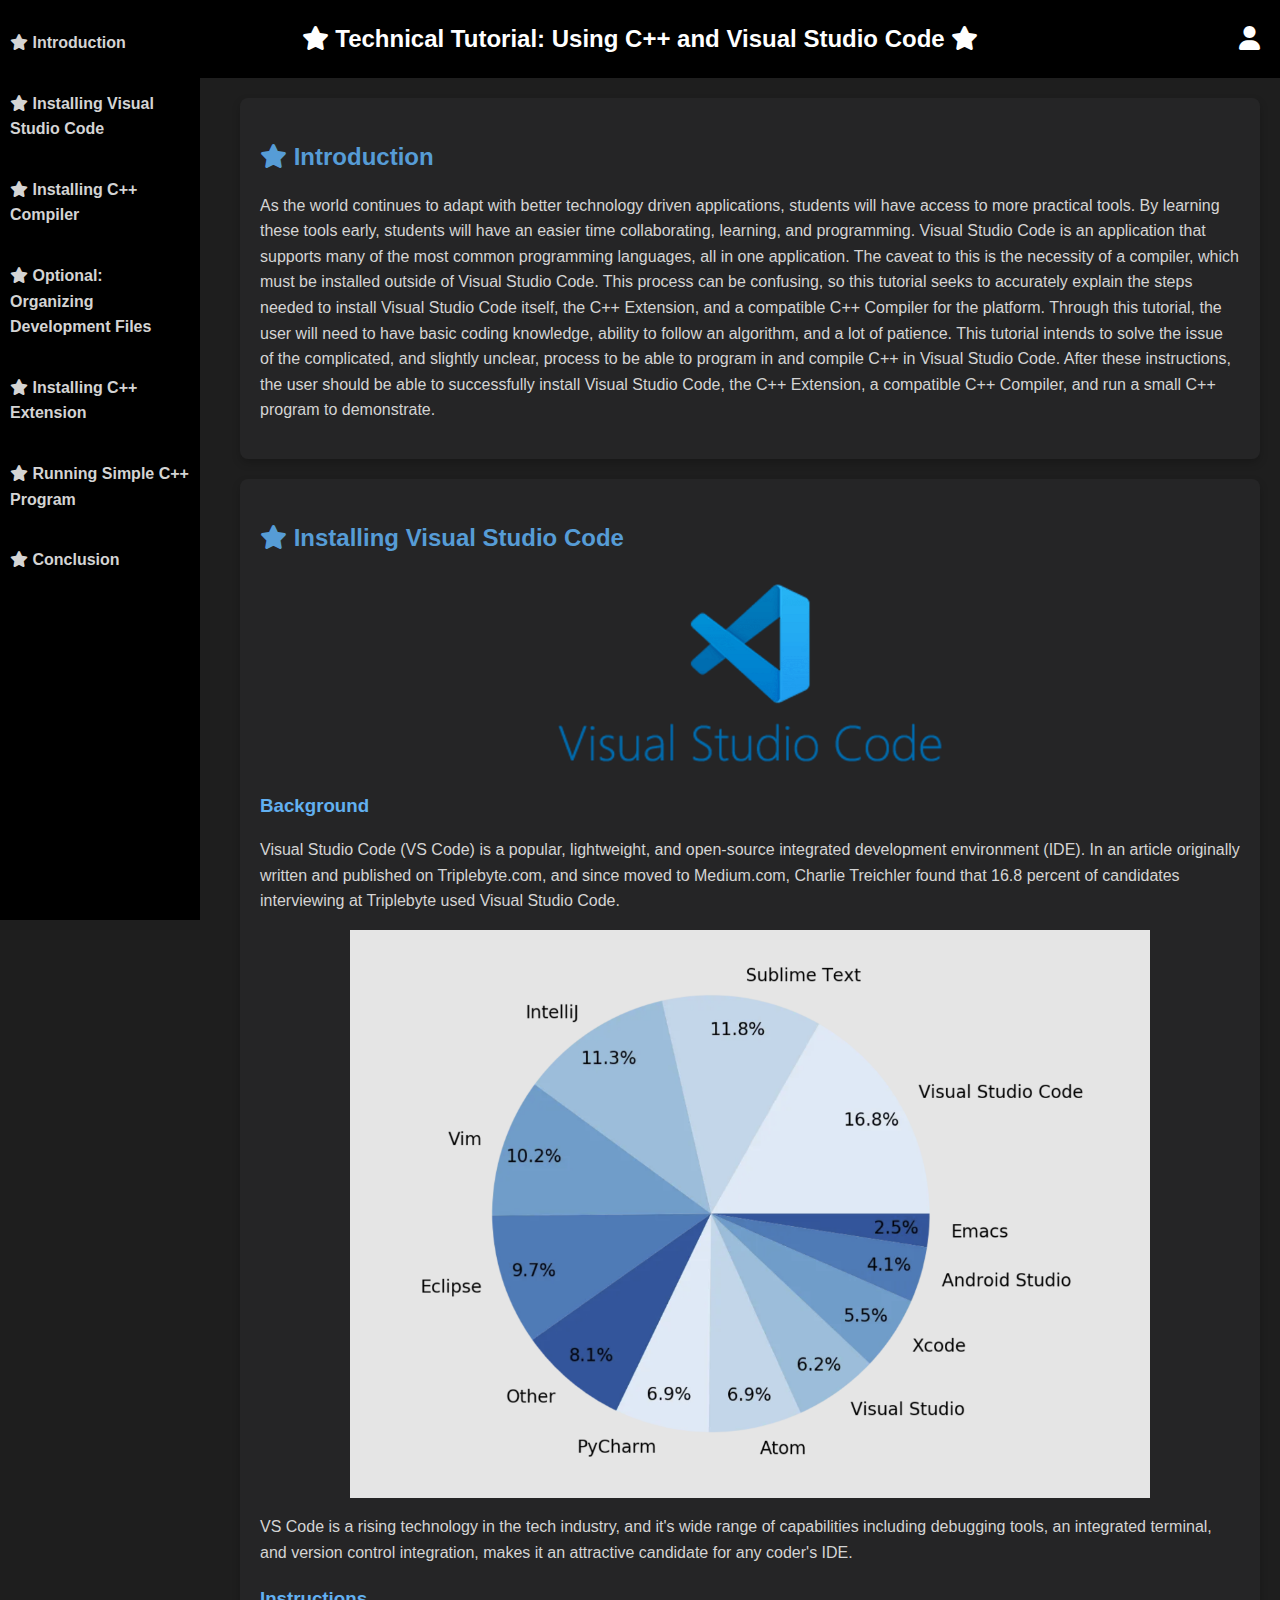
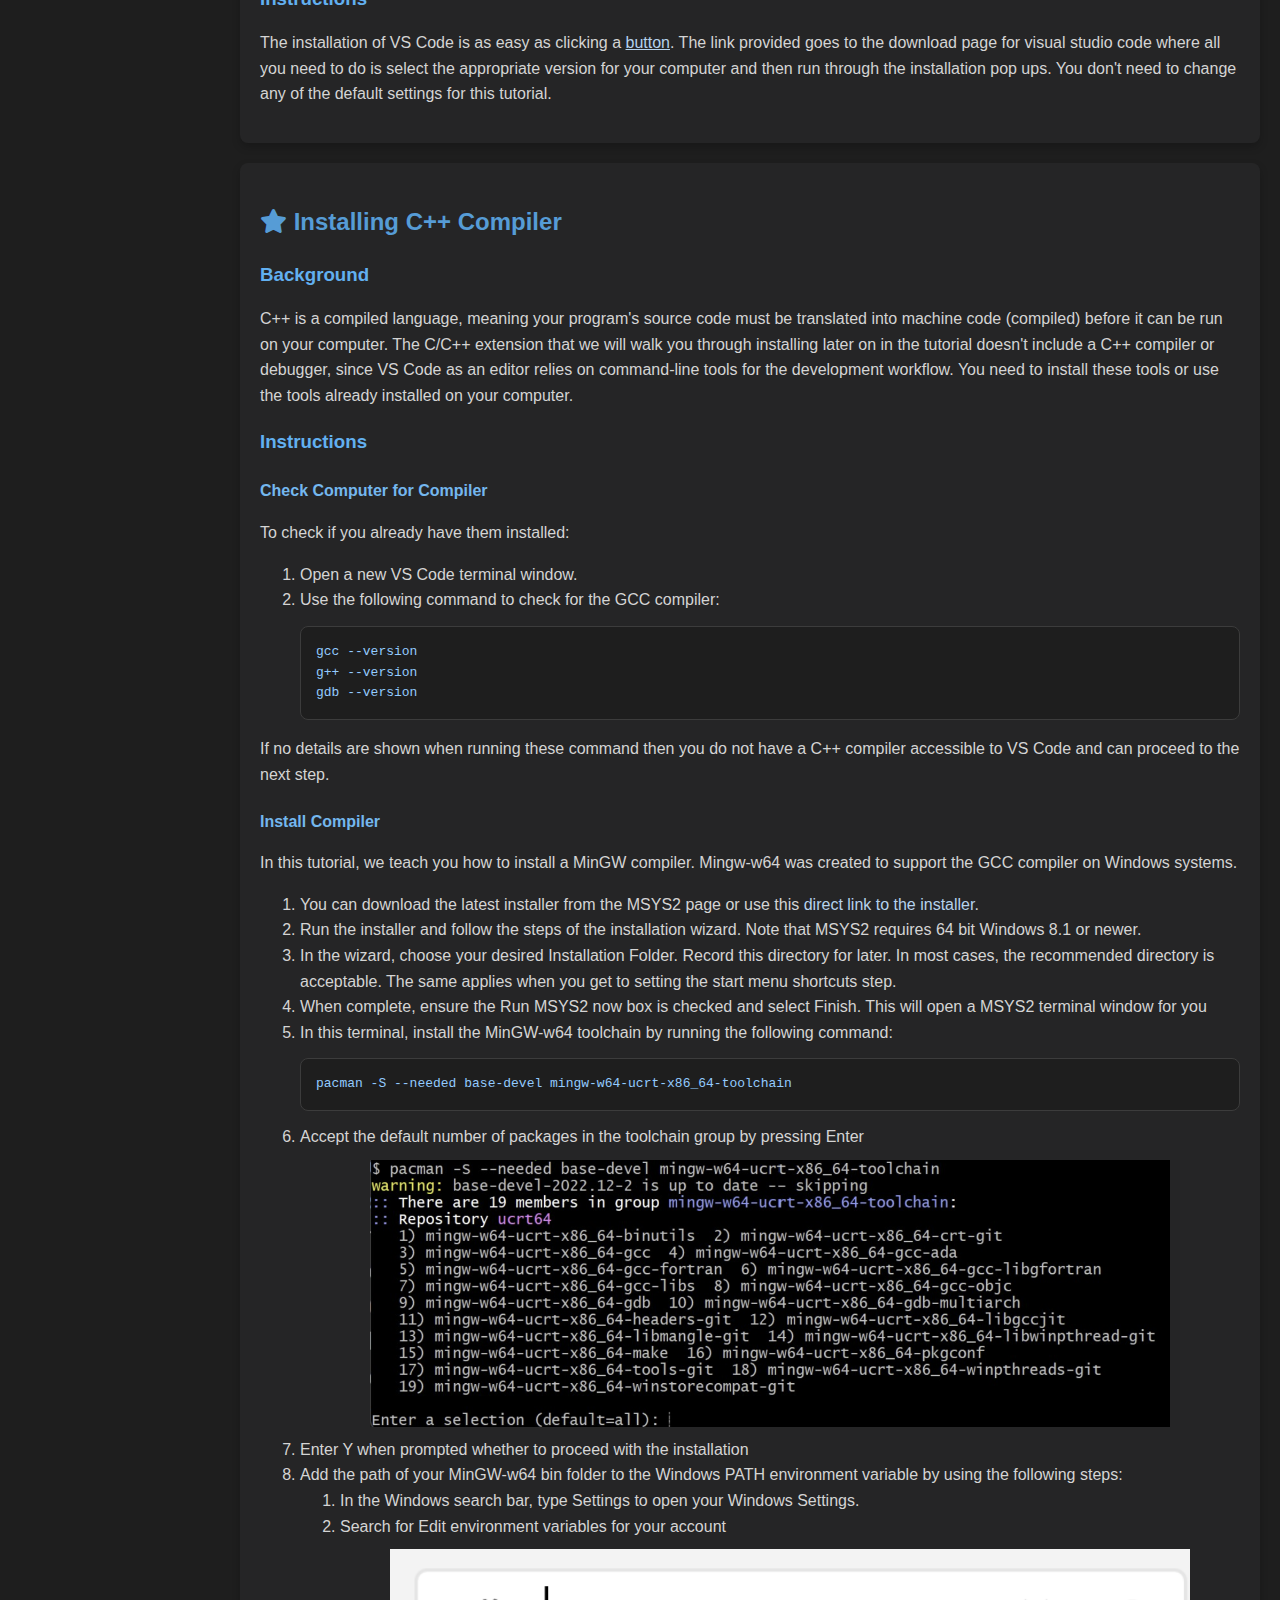
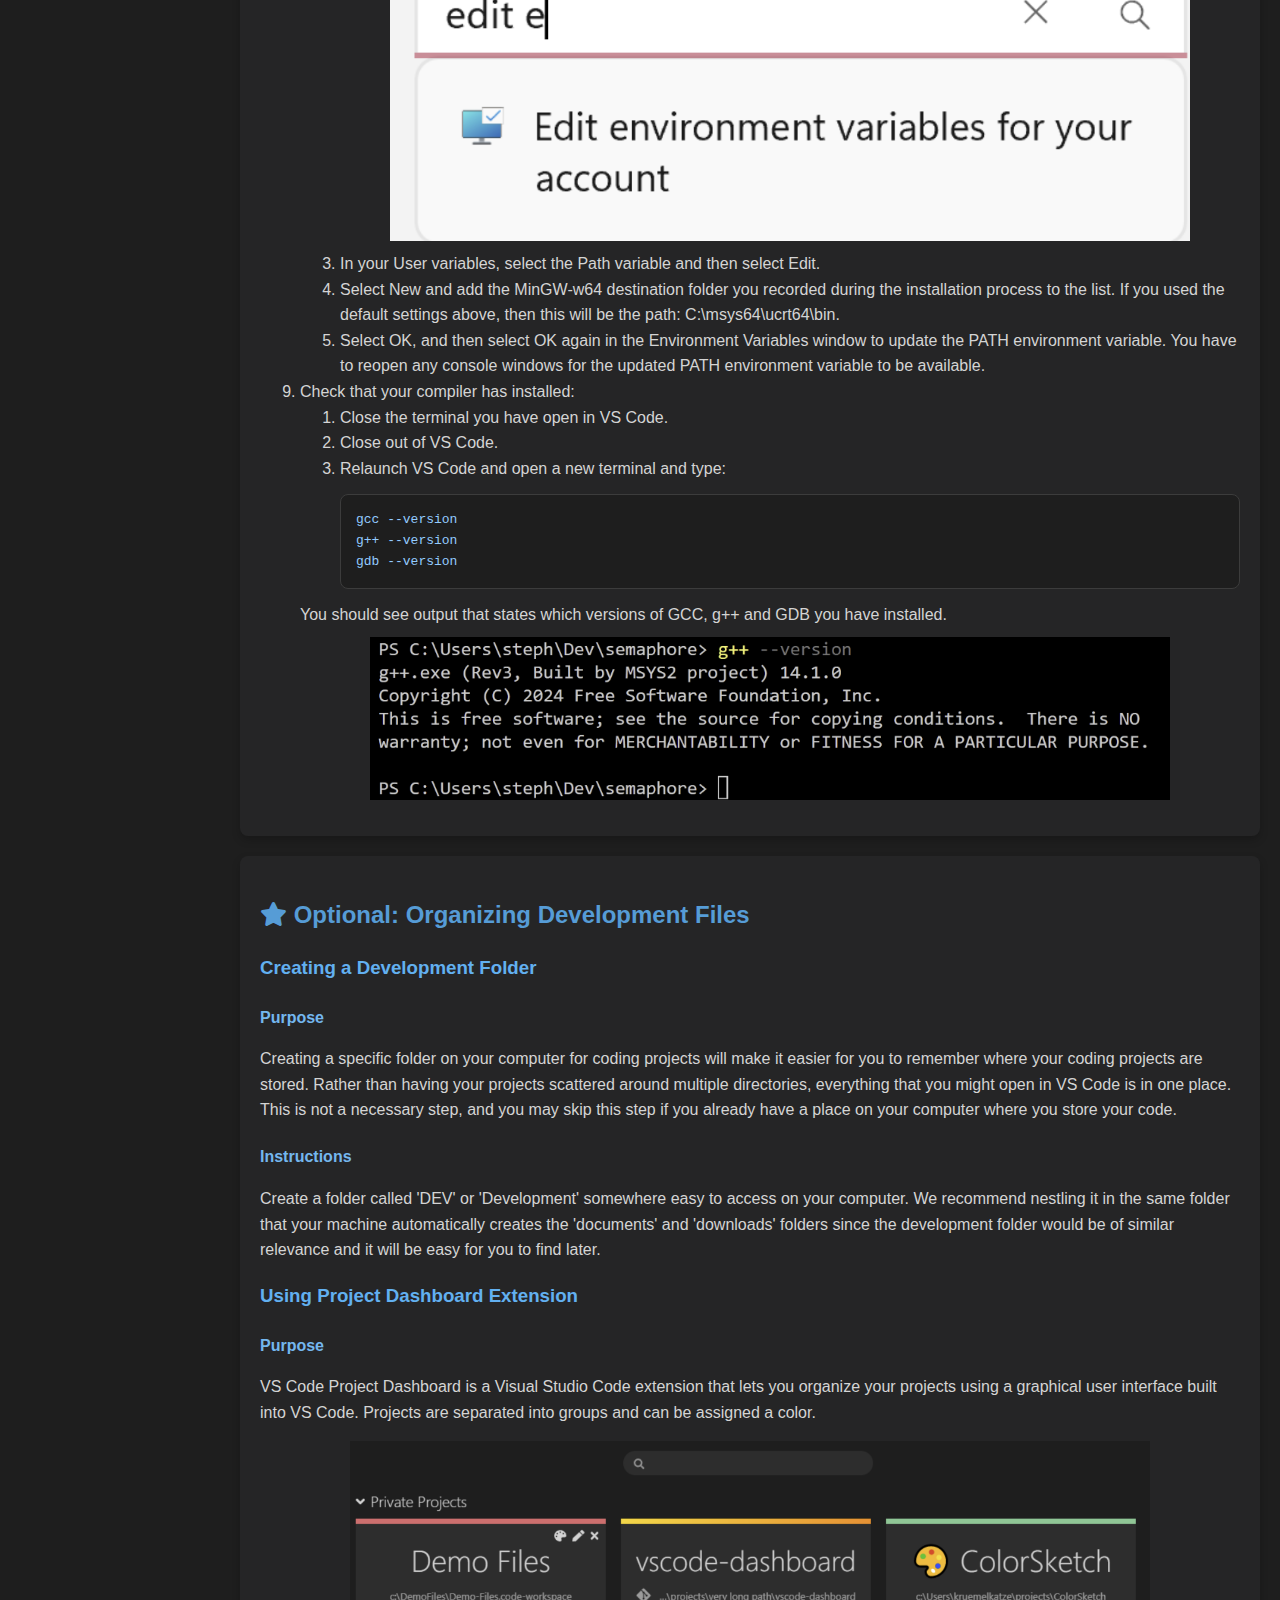
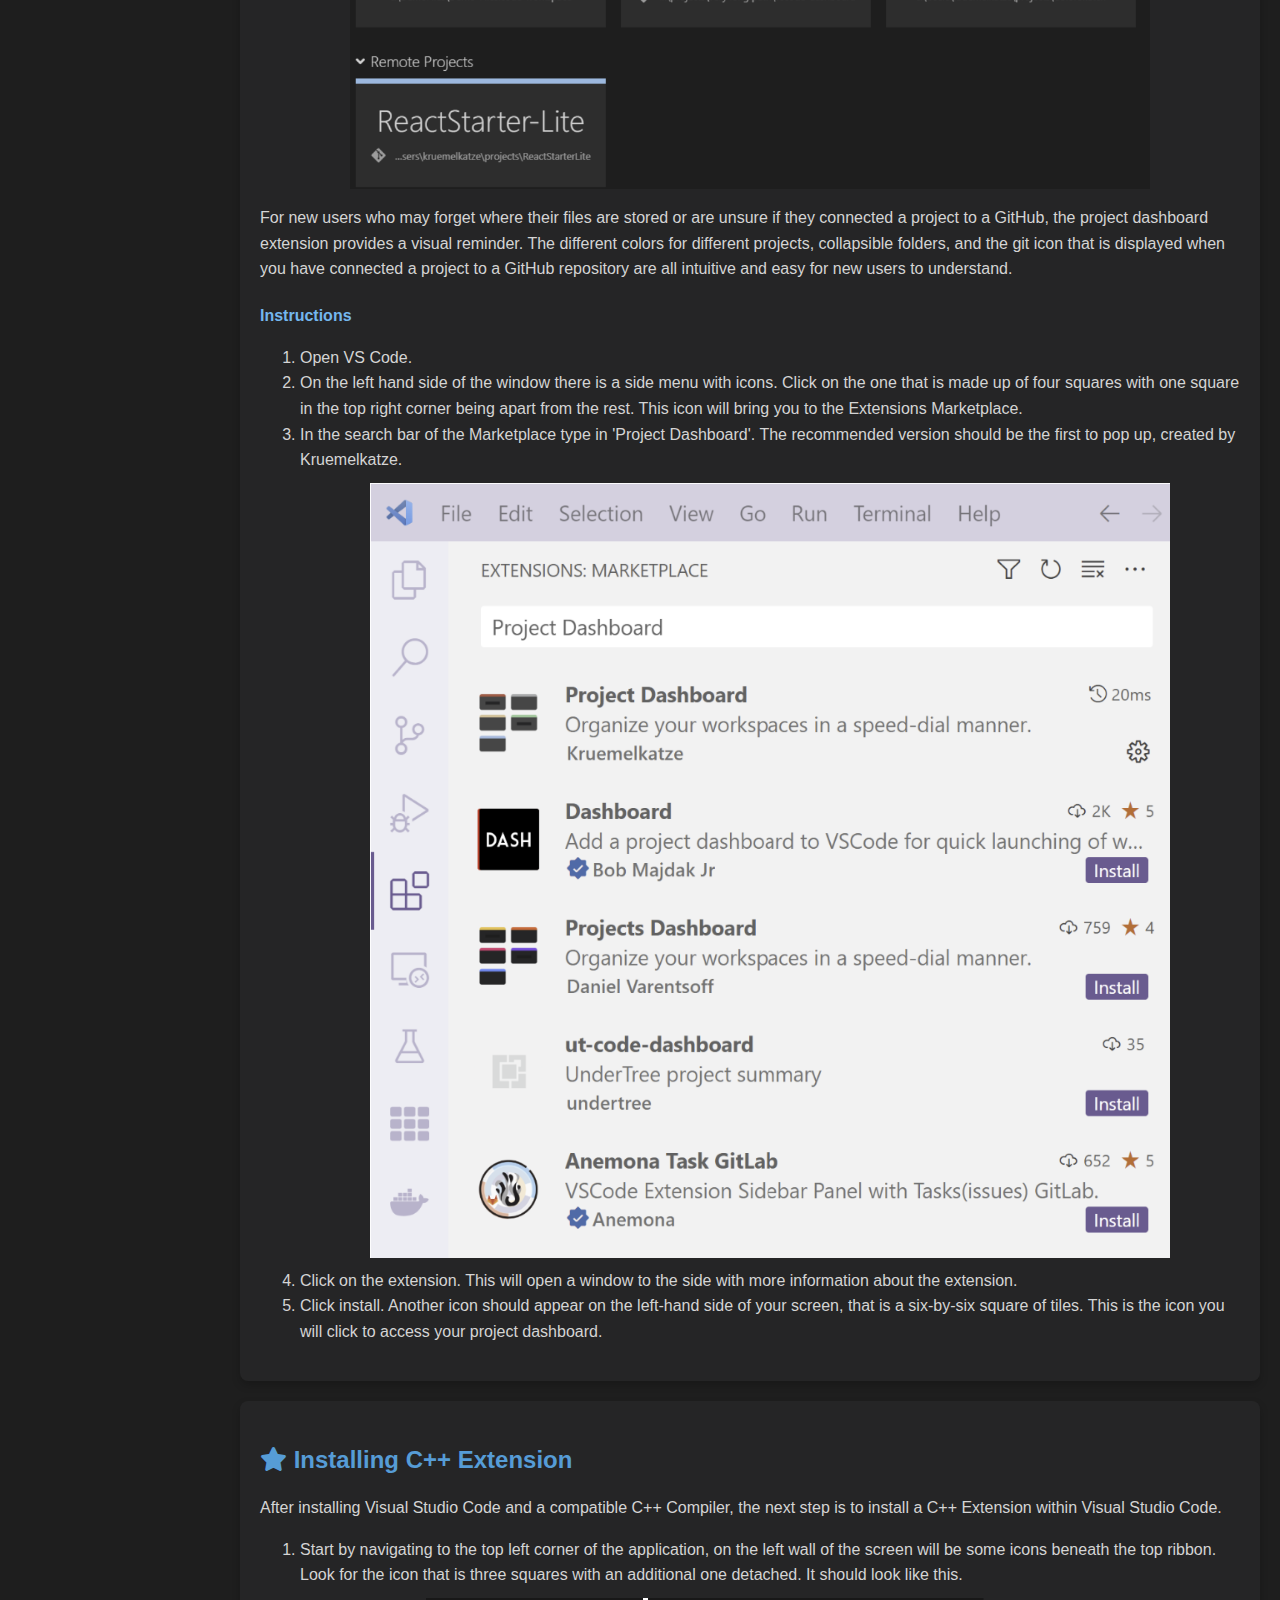
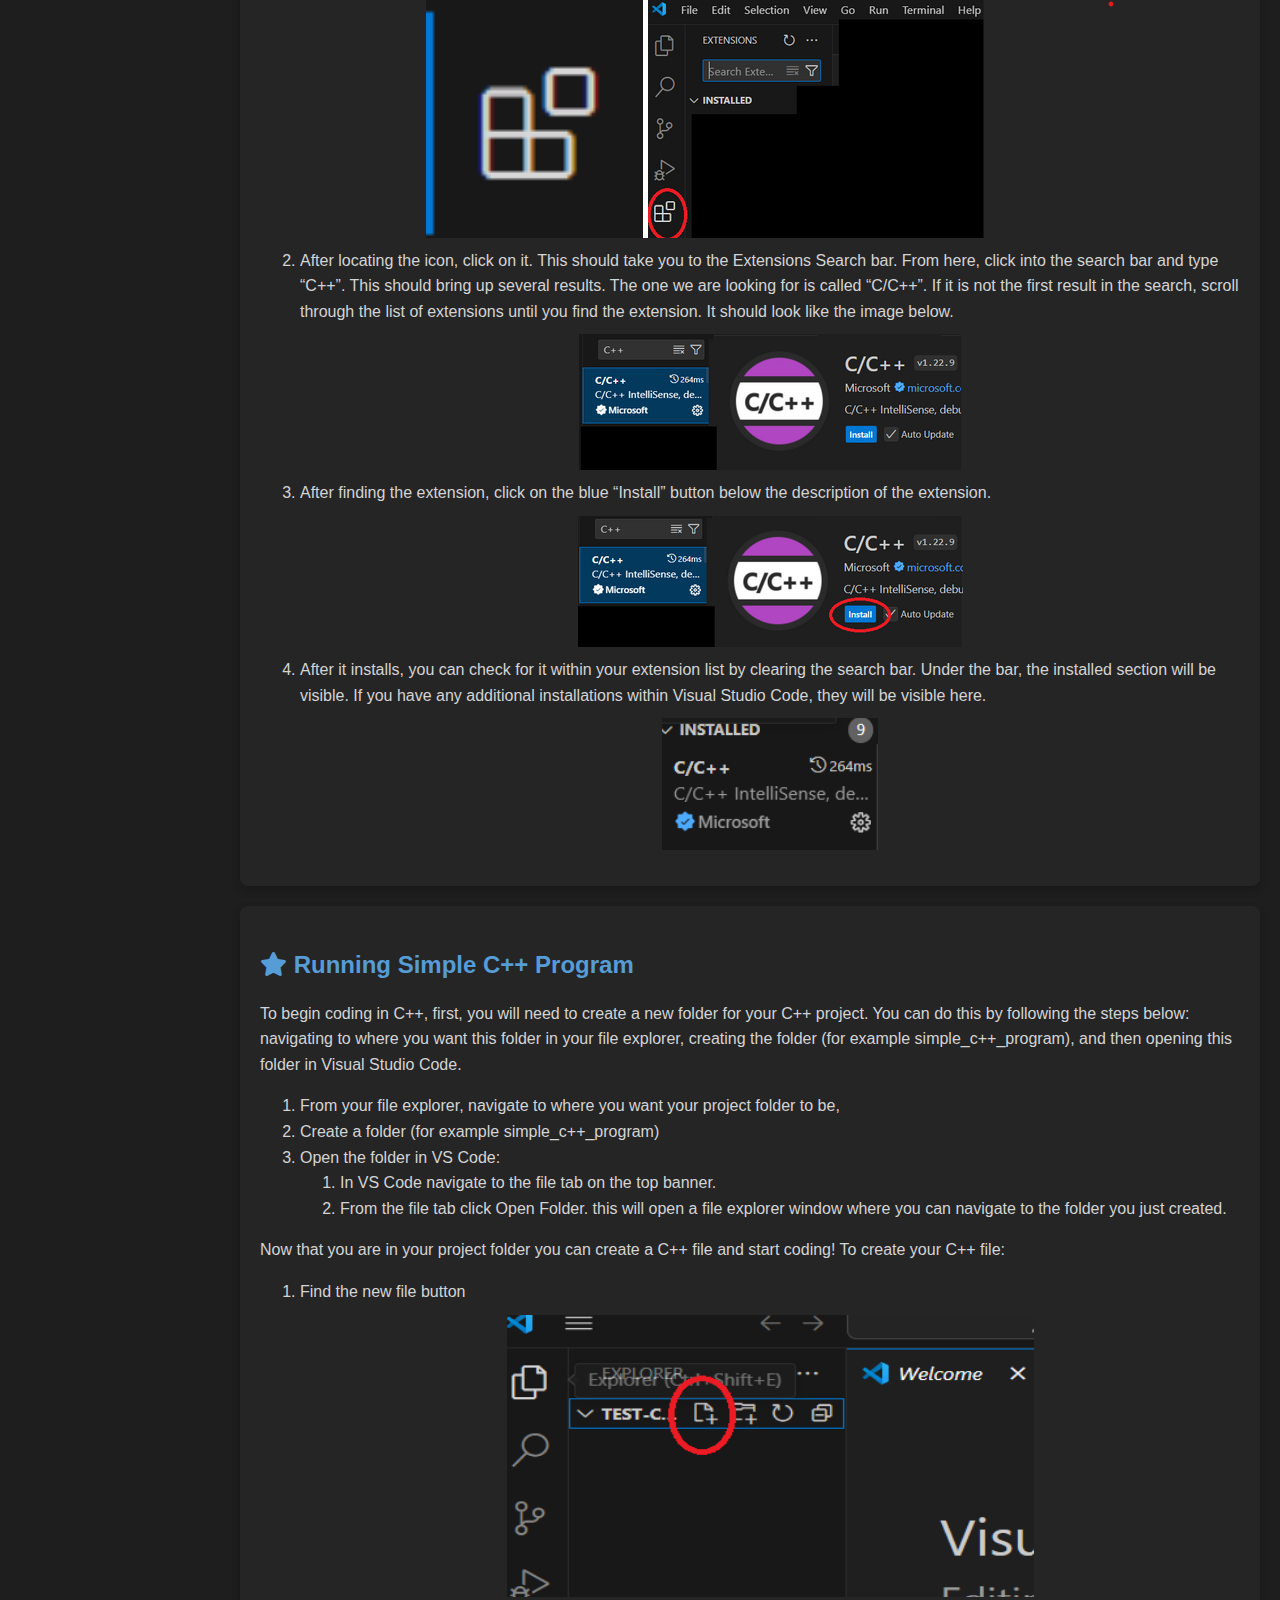
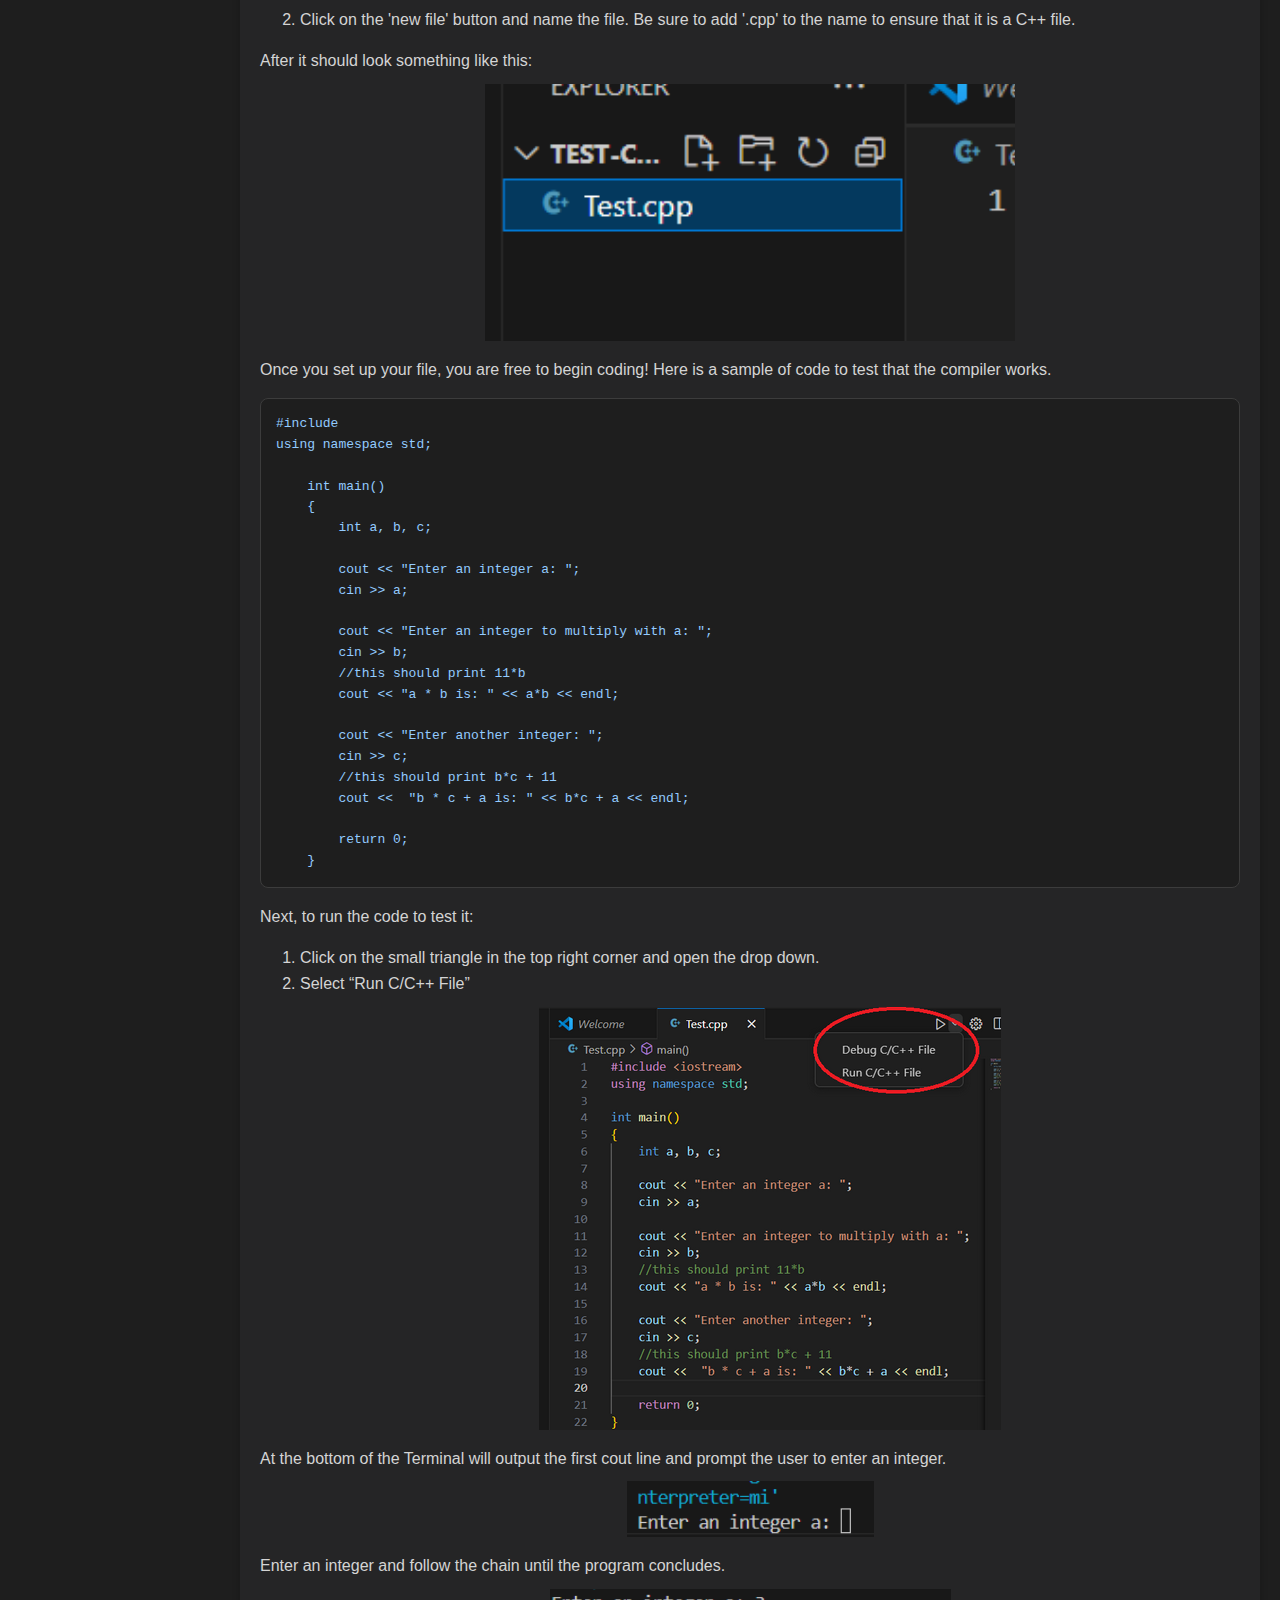
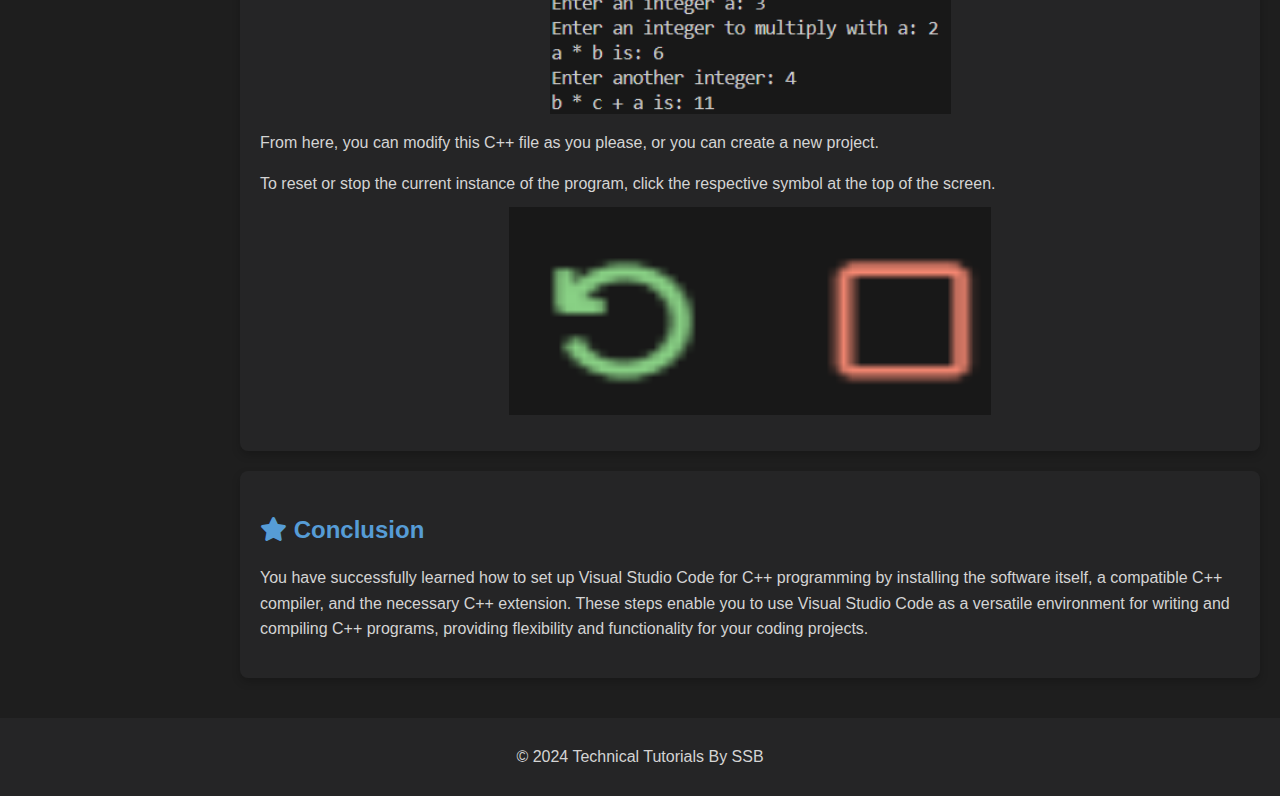
==== commit 4efd4711: "adding content" ====
--- a/index.html
+++ b/index.html
@@ -69,7 +69,7 @@
                     percent of candidates interviewing at Triplebyte used Visual Studio 
                     Code.
                 </p>
-                <img src="vs_code_graph.png" alt="VS Code Graph" class="vscode-logo">
+                <img src="vs_code_graph.png" alt="VS Code Graph" class="vscode-graph">
                 <p>
                     VS Code is a rising technology in the tech industry, and it's 
                     wide range of capabilities including debugging tools, an integrated 
@@ -150,6 +150,7 @@
                     </li>
                     <li>
                         Accept the default number of packages in the toolchain group by pressing Enter
+                        <img src="mingw_screenshot.png" alt="mingw screenshot" class="vscode-graph">
                     </li>
                     <li>
                         Enter Y when prompted whether to proceed with the installation
@@ -159,7 +160,10 @@
                         environment variable by using the following steps:
                         <ol>
                             <li>In the Windows search bar, type Settings to open your Windows Settings.</li> 
-                            <li>Search for Edit environment variables for your account</li>
+                            <li>
+                                Search for Edit environment variables for your account
+                                <img src="env_search.png" alt="VS Code Graph" class="vscode-graph">
+                            </li>
                             <li>In your User variables, select the Path variable and then select Edit.</li>
                             <li>Select New and add the MinGW-w64 destination folder you recorded during the installation process to the list. If you used the default settings above, then this will be the path: C:\msys64\ucrt64\bin.</li>
                             <li>Select OK, and then select OK again in the Environment Variables window to update the PATH environment variable. You have to reopen any console windows for the updated PATH environment variable to be available.</li>
@@ -178,6 +182,7 @@
                             </li>
                         </ol> 
                         You should see output that states which versions of GCC, g++ and GDB you have installed.
+                        <img src="gcc_check.png" alt="VS Code Graph" class="vscode-graph">
                     </li>             
                 </ol>
             </section>
@@ -210,7 +215,7 @@
                     built into VS Code. Projects are separated into groups and can be 
                     assigned a color.
                 </p>
-                <p>put image here</p>
+                <img src="project_dashboard_ss.png" alt="VS Code Graph" class="vscode-graph">
                 <p>
                     For new users who may forget where their files are stored or are 
                     unsure if they connected a project to a GitHub, the project 
@@ -235,7 +240,7 @@
                         In the search bar of the Marketplace type in 'Project Dashboard'. 
                         The recommended version should be the first to pop up, created by 
                         Kruemelkatze.
-                        INCLUD PICTURE HERE
+                        <img src="project_in_search_bar.png" alt="VS Code Graph" class="vscode-graph">
                     </li>
                     <li>
                         Click on the extension. This will open a window to the side with 
@@ -263,6 +268,7 @@
                         on the left wall of the screen will be some icons beneath the 
                         top ribbon. Look for the icon that is three squares with an 
                         additional one detached. It should look like this.
+                        <img src="Extension screen and Icon.png" alt="VS Code Graph" class="vscode-graph">
                     </li>
                     <li>
                         After locating the icon, click on it. This should take you to the 
@@ -271,16 +277,19 @@
                         for is called “C/C++”. If it is not the first result in the search, 
                         scroll through the list of extensions until you find the extension. 
                         It should look like the image below.
+                        <img src="C++ extension.png" alt="VS Code Graph" class="vscode-small">
                     </li>
                     <li>
                         After finding the extension, click on the blue “Install” button below 
                         the description of the extension.
+                        <img src="C++ Extension Install button.png" alt="VS Code Graph" class="vscode-small">
                     </li>
                     <li>
                         After it installs, you can check for it within your extension list 
                         by clearing the search bar. Under the bar, the installed section 
                         will be visible. If you have any additional installations within 
                         Visual Studio Code, they will be visible here.
+                        <img src="C++ Extension Installed.png" alt="VS Code Graph" class="vscode-graph">
                     </li>
                 </ol>
             </section>
@@ -289,24 +298,41 @@
                 <h2><i class="fas fa-star"></i> Running Simple C++ Program</h2>
                 <p>
                     To begin coding in C++, first, you will need to create a new folder for 
-                    your C++ project. You can do this by navigating to where you want this folder
+                    your C++ project. You can do this by following the steps below: navigating to where you want this folder
                     in your file explorer, creating the folder (for example simple_c++_program), 
                     and then opening this folder in Visual Studio Code. 
                 </p>
-                <p>
-                    To open a folder in Visual Studio Code navigate to the file tab 
-                    at the top of VS Code and then click Open Folder. This will open a 
-                    file explorer window where you can navigate to the folder you 
-                    just created. 
-                </p>
+                <ol>
+                    <li>From your file explorer, navigate to where you want your project folder to be,</li>
+                    <li>Create a folder (for example simple_c++_program)</li>
+                    <li> 
+                        Open the folder in VS Code: 
+                        <ol>
+                            <li> In VS Code navigate to the file tab on the top banner.</li>
+                            <li> 
+                                From the file tab click Open Folder. this will open a 
+                                file explorer window where you can navigate to the folder you just created.
+                            </li>
+                        </ol>
+                    </li>
+                </ol>
                 <p> 
                     Now that you are in your project folder you can create a C++ file 
-                    and start coding! To create your C++ file find the new file button. 
-                    Click on the “new file” button and name the file. Be sure to add '.cpp' 
-                    to the name to ensure it is a C++ file.
+                    and start coding! To create your C++ file:
+                    <ol>
+                        <li>
+                            Find the new file button
+                            <img src="Create New file in the folder button.png" alt="VS Code Graph" class="vscode-graph">
+                        </li>
+                        <li>
+                            Click on the 'new file' button and name the file. Be sure to add 
+                            '.cpp' to the name to ensure that it is a C++ file.
+                        </li>
+                    </ol> 
                 </p>
                 <p>
                     After it should look something like this: 
+                    <img src="Named file.png" alt="VS Code Graph" class="vscode-graph">
                 </p>
                 <p>
                     Once you set up your file, you are free to begin coding! 
@@ -336,18 +362,24 @@
     }
 </code></pre>
                 <p>
-                    Next, to run the code to test it, click on the small triangle 
-                    in the top right corner, open the drop down,  and select “Run 
-                    C/C++ File” 
+                    Next, to run the code to test it:
+                    <ol>
+                        <li>Click on the small triangle in the top right corner and open the drop down. </li>
+                        <li>
+                            Select “Run C/C++ File” 
+                            <img src="Running the code .png" alt="VS Code Graph" class="vscode-graph">
+                        </li>
+                    </ol>  
                 </p>
 
                 <p>
                     At the bottom of the Terminal will output the first cout line and 
                     prompt the user to enter an integer.
-                </p>
-
+                    <img src="First prompt.png" alt="VS Code Graph" class="vscode-graph">
+                </p>
                 <p>
                     Enter an integer and follow the chain until the program concludes.
+                    <img src="Finished Prompts.png" alt="VS Code Graph" class="vscode-graph">
                 </p>
                 <p>
                     From here, you can modify this C++ file as you please, or you can create a new project.
@@ -355,6 +387,7 @@
                 <p>
                     To reset or stop the current instance of the program, 
                     click the respective symbol at the top of the screen.
+                    <img src="Reset or Stop.png" alt="VS Code Graph" class="vscode-graph">
                 </p>
             </section>
 
--- a/horizontal.css
+++ b/horizontal.css
@@ -155,6 +155,24 @@
     height: auto;
 }
 
+.vscode-graph {
+    display: block;
+    margin: 10px auto;
+    max-width: 800px; /* Set the maximum width for the logo */
+    height: auto;
+}
+
+.vscode-small {
+    display: block;
+    margin: 10px auto;
+    max-width: 1600px; /* Set the maximum width for the logo */
+    height: auto;
+}
+
+a {
+    color: #b5d2ed;
+}
+
 
 /* Responsive Design */
 @media screen and (max-width: 768px) {
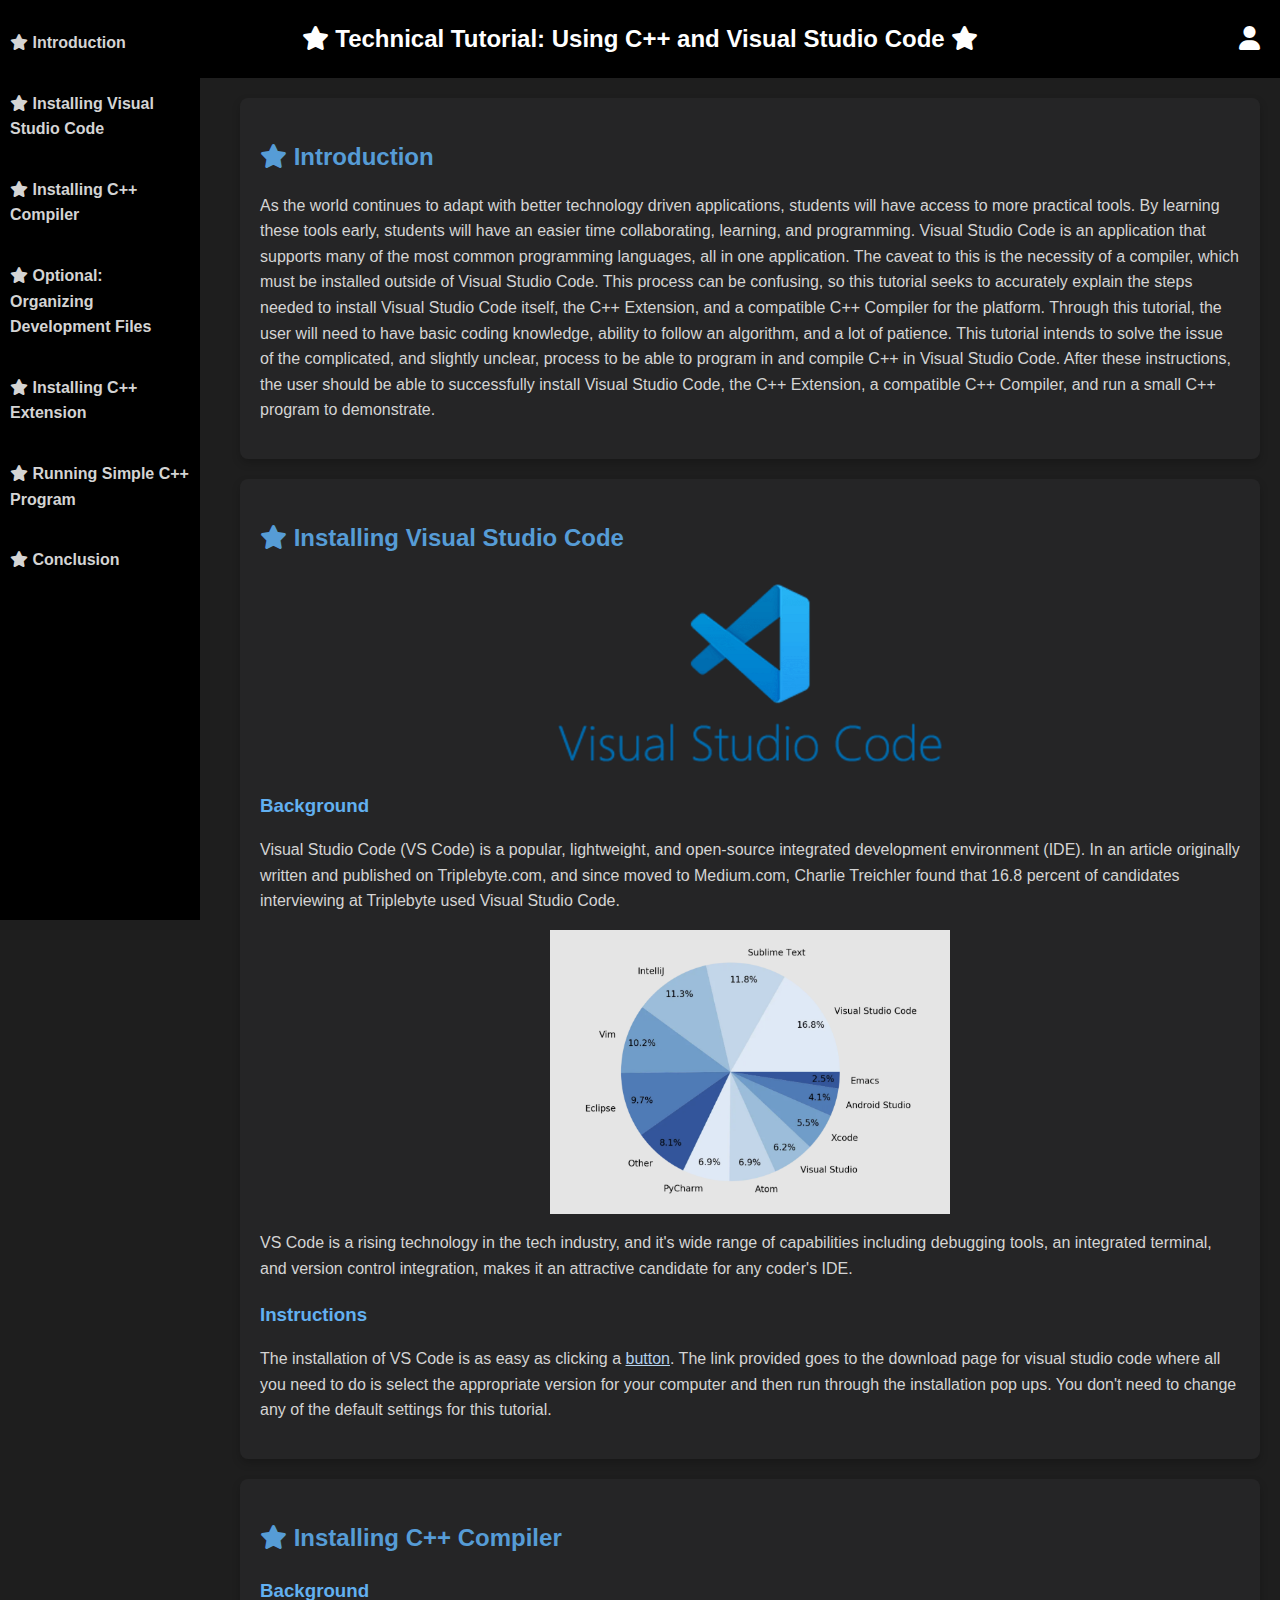
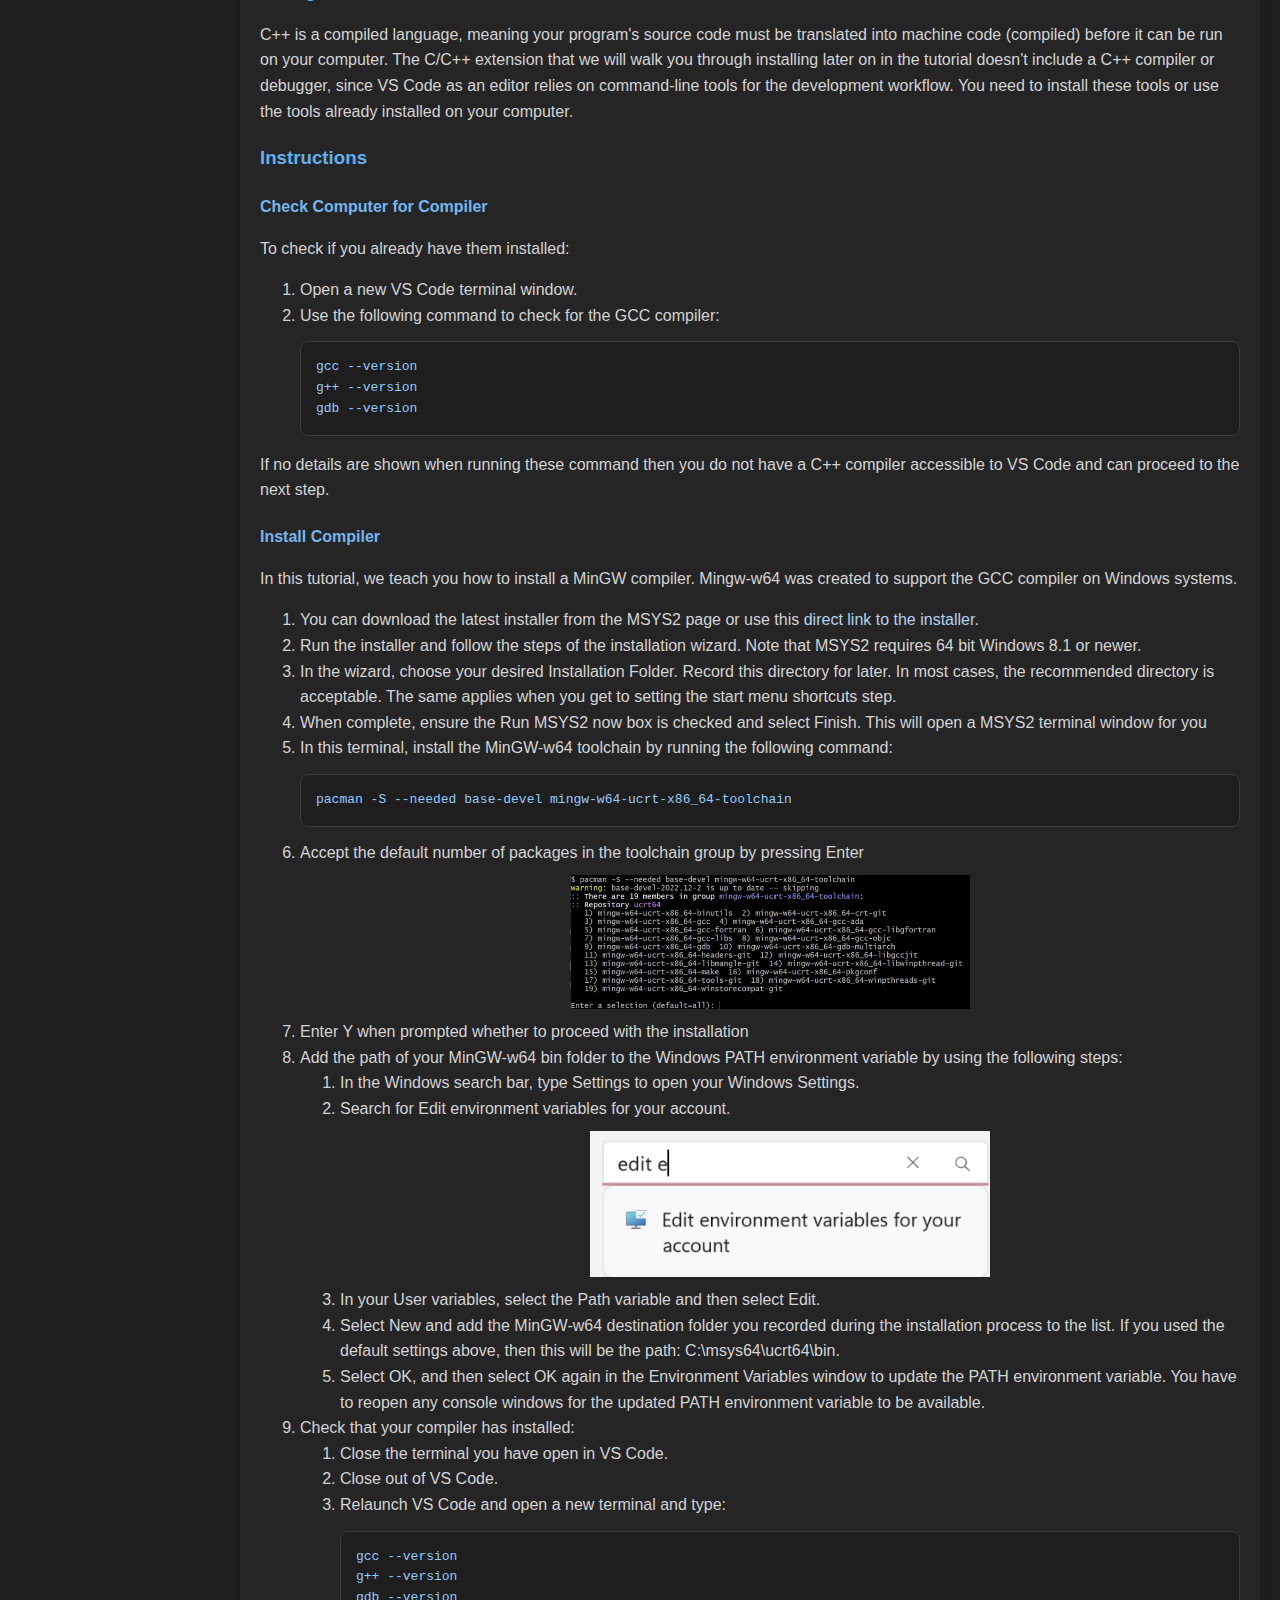
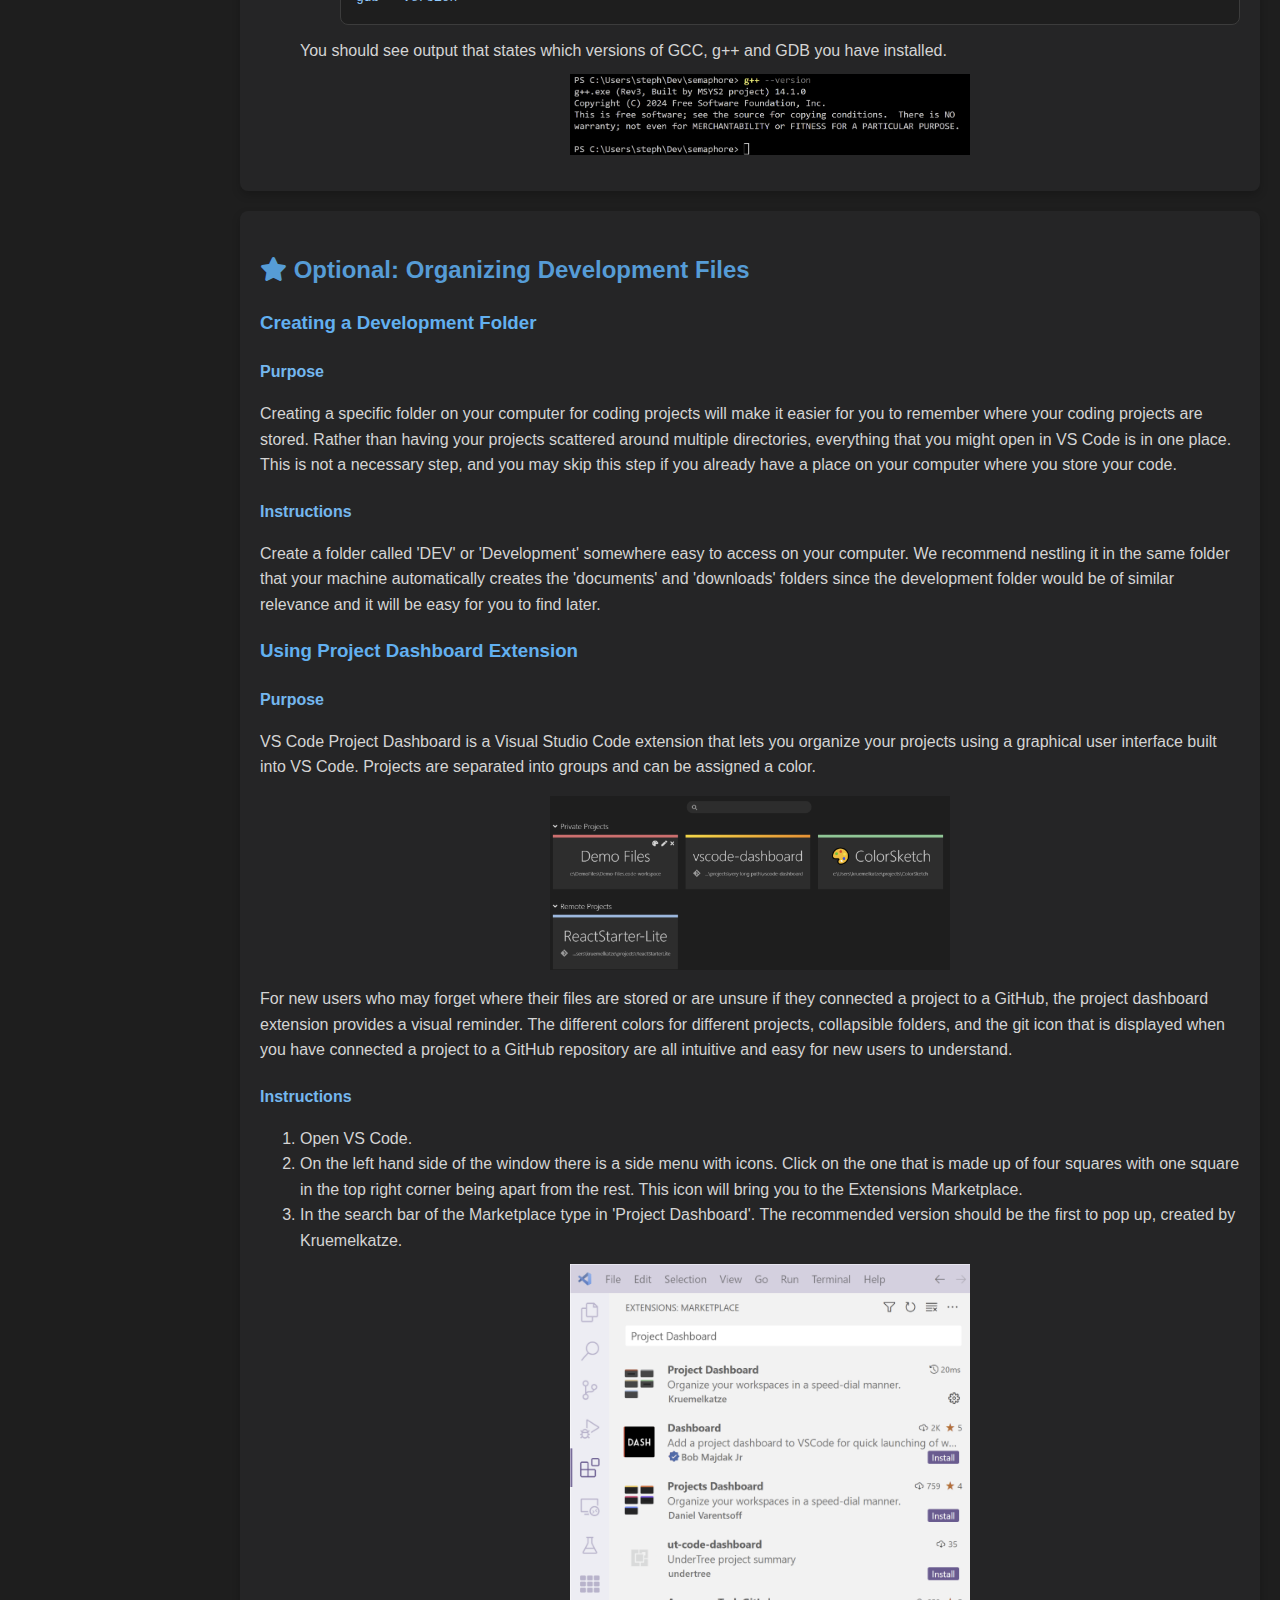
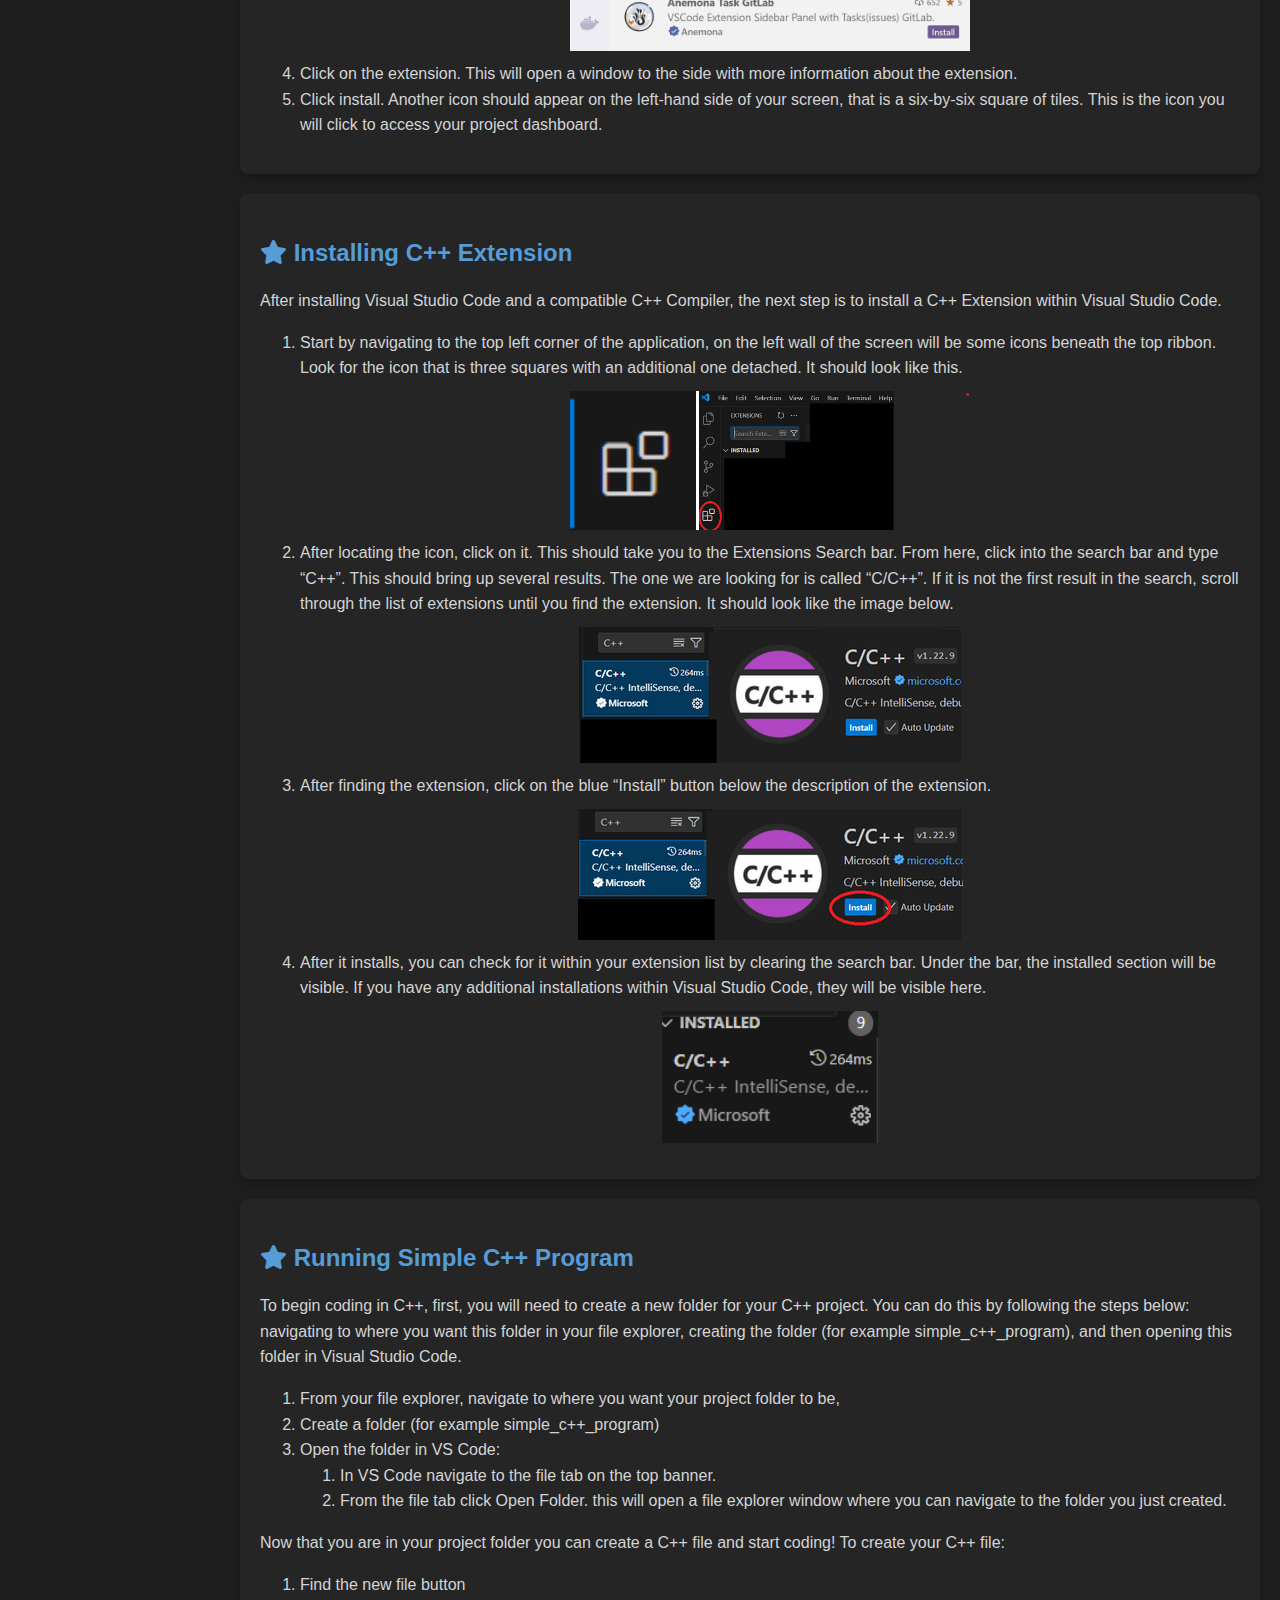
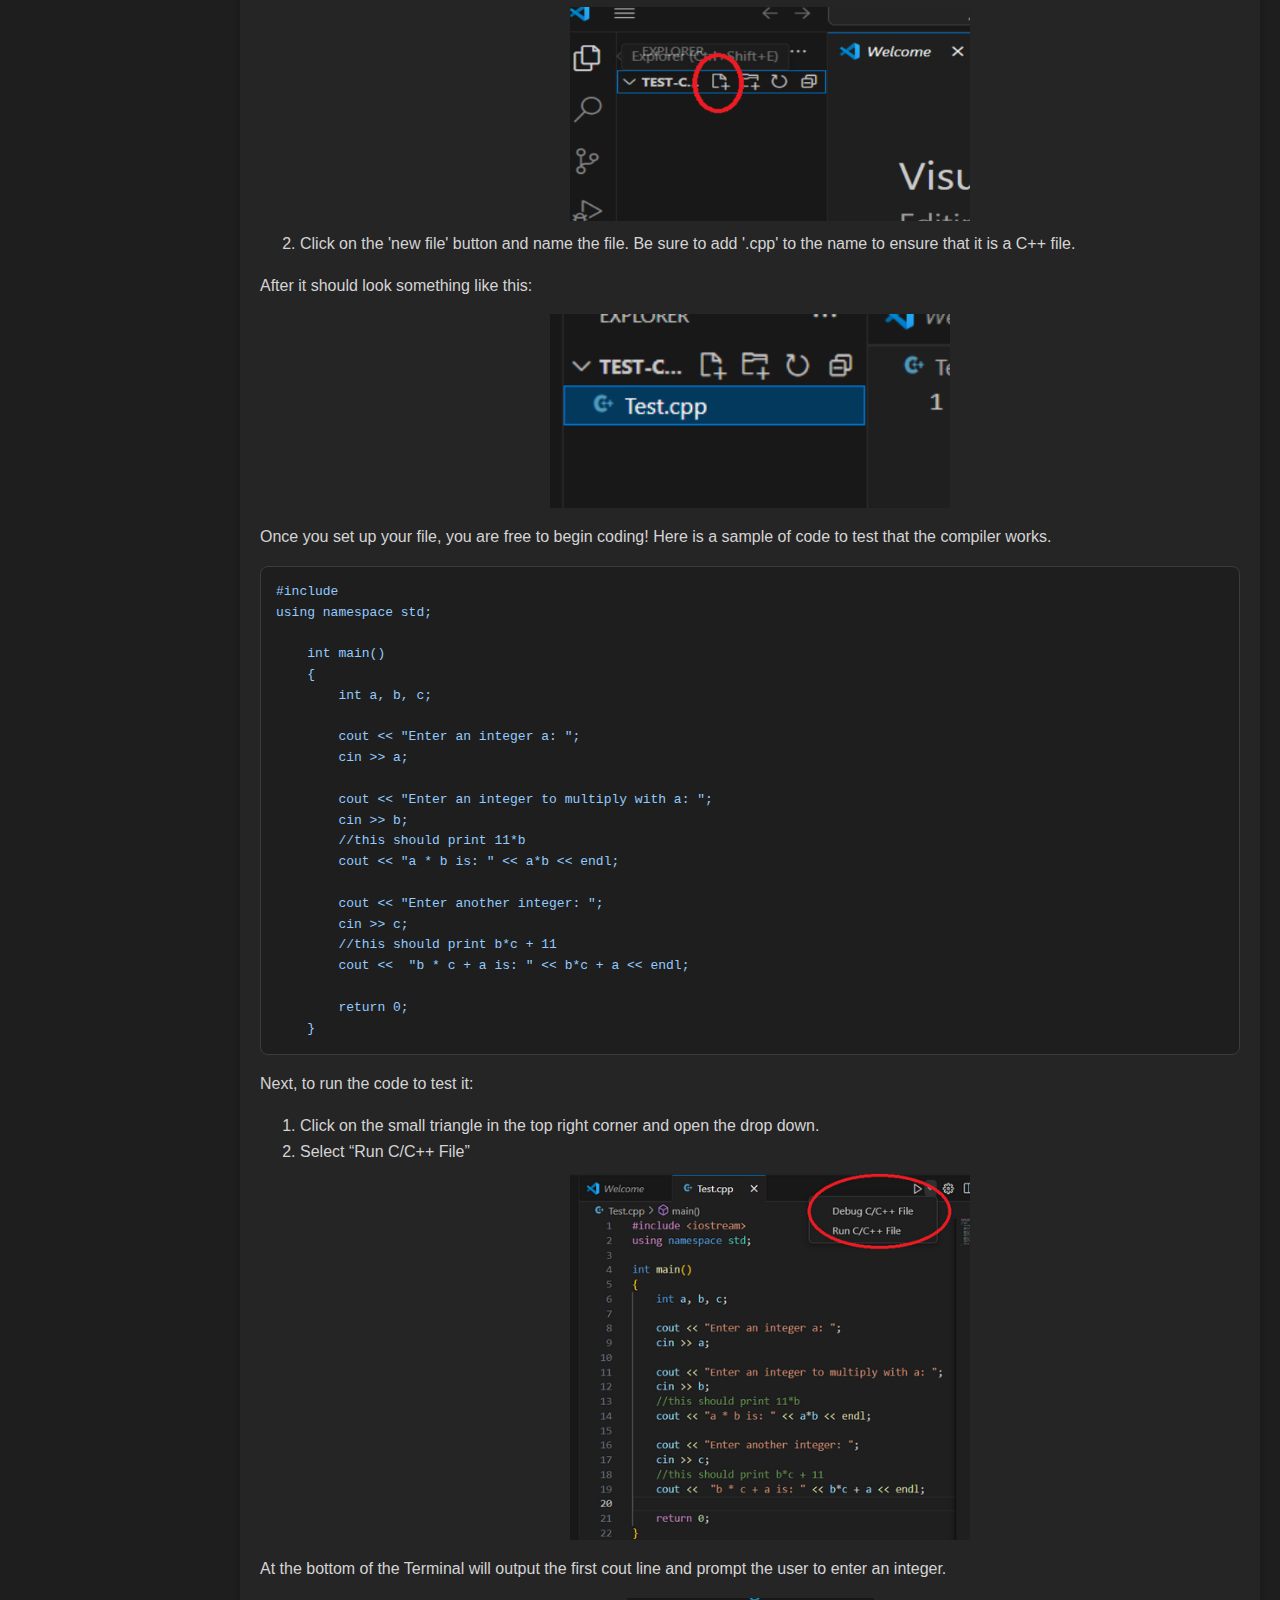
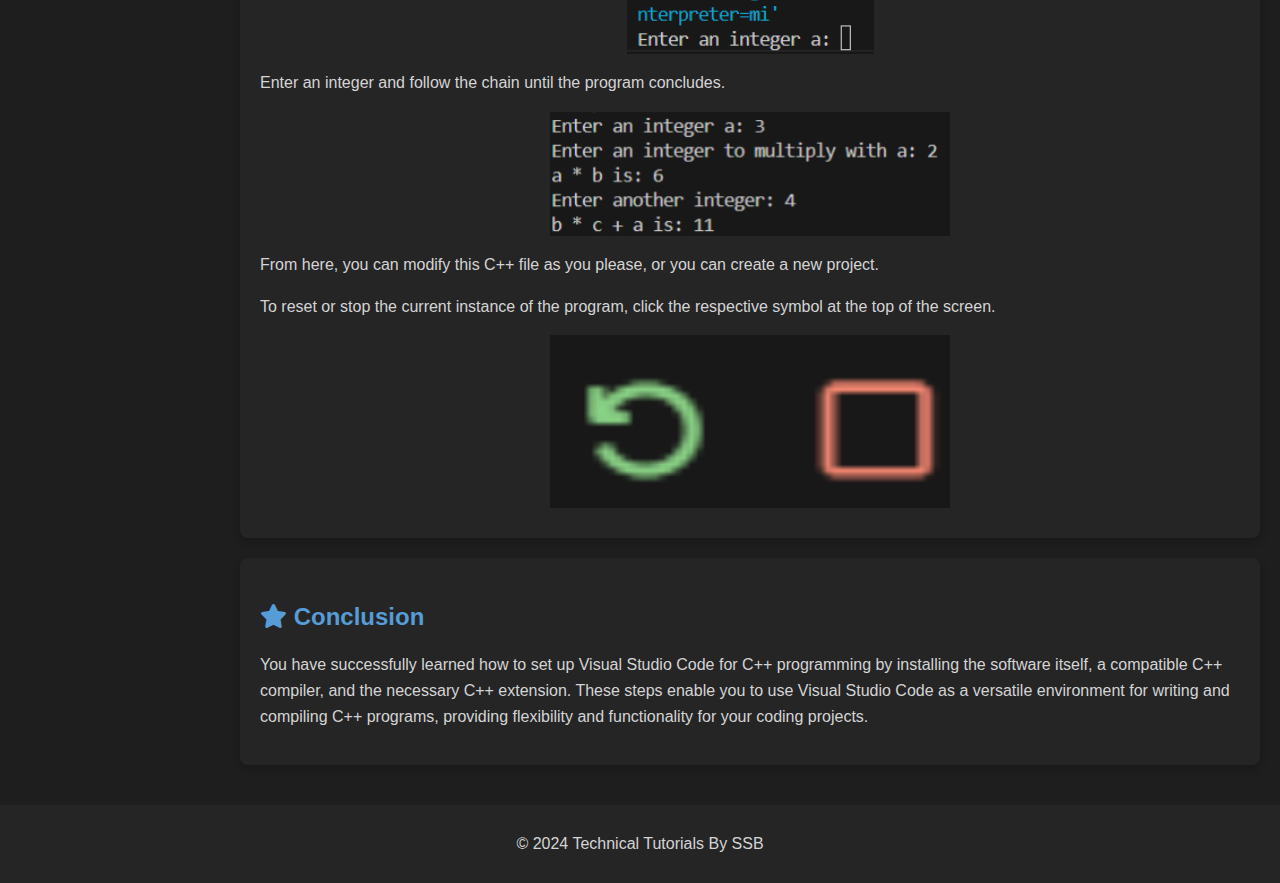
==== commit 2c7601d4: "formatinng bullshit" ====
--- a/index.html
+++ b/index.html
@@ -150,8 +150,8 @@
                     </li>
                     <li>
                         Accept the default number of packages in the toolchain group by pressing Enter
-                        <img src="mingw_screenshot.png" alt="mingw screenshot" class="vscode-graph">
-                    </li>
+                    </li>
+                    <img src="mingw_screenshot.png" alt="mingw screenshot" class="vscode-graph">
                     <li>
                         Enter Y when prompted whether to proceed with the installation
                     </li>
@@ -160,10 +160,8 @@
                         environment variable by using the following steps:
                         <ol>
                             <li>In the Windows search bar, type Settings to open your Windows Settings.</li> 
-                            <li>
-                                Search for Edit environment variables for your account
-                                <img src="env_search.png" alt="VS Code Graph" class="vscode-graph">
-                            </li>
+                            <li>Search for Edit environment variables for your account.</li>
+                            <img src="env_search.png" alt="VS Code Graph" class="vscode-graph">
                             <li>In your User variables, select the Path variable and then select Edit.</li>
                             <li>Select New and add the MinGW-w64 destination folder you recorded during the installation process to the list. If you used the default settings above, then this will be the path: C:\msys64\ucrt64\bin.</li>
                             <li>Select OK, and then select OK again in the Environment Variables window to update the PATH environment variable. You have to reopen any console windows for the updated PATH environment variable to be available.</li>
@@ -182,8 +180,8 @@
                             </li>
                         </ol> 
                         You should see output that states which versions of GCC, g++ and GDB you have installed.
-                        <img src="gcc_check.png" alt="VS Code Graph" class="vscode-graph">
                     </li>             
+                    <img src="gcc_check.png" alt="VS Code Graph" class="vscode-graph">
                 </ol>
             </section>
 
@@ -240,8 +238,8 @@
                         In the search bar of the Marketplace type in 'Project Dashboard'. 
                         The recommended version should be the first to pop up, created by 
                         Kruemelkatze.
-                        <img src="project_in_search_bar.png" alt="VS Code Graph" class="vscode-graph">
-                    </li>
+                    </li>
+                    <img src="project_in_search_bar.png" alt="VS Code Graph" class="vscode-graph">
                     <li>
                         Click on the extension. This will open a window to the side with 
                         more information about the extension.
@@ -268,8 +266,8 @@
                         on the left wall of the screen will be some icons beneath the 
                         top ribbon. Look for the icon that is three squares with an 
                         additional one detached. It should look like this.
-                        <img src="Extension screen and Icon.png" alt="VS Code Graph" class="vscode-graph">
-                    </li>
+                    </li>
+                    <img src="Extension screen and Icon.png" alt="VS Code Graph" class="vscode-graph">
                     <li>
                         After locating the icon, click on it. This should take you to the 
                         Extensions Search bar. From here, click into the search bar and type 
@@ -277,20 +275,20 @@
                         for is called “C/C++”. If it is not the first result in the search, 
                         scroll through the list of extensions until you find the extension. 
                         It should look like the image below.
-                        <img src="C++ extension.png" alt="VS Code Graph" class="vscode-small">
-                    </li>
+                    </li>
+                    <img src="C++ extension.png" alt="VS Code Graph" class="vscode-small">
                     <li>
                         After finding the extension, click on the blue “Install” button below 
                         the description of the extension.
-                        <img src="C++ Extension Install button.png" alt="VS Code Graph" class="vscode-small">
-                    </li>
+                    </li>
+                    <img src="C++ Extension Install button.png" alt="VS Code Graph" class="vscode-small">
                     <li>
                         After it installs, you can check for it within your extension list 
                         by clearing the search bar. Under the bar, the installed section 
                         will be visible. If you have any additional installations within 
                         Visual Studio Code, they will be visible here.
-                        <img src="C++ Extension Installed.png" alt="VS Code Graph" class="vscode-graph">
-                    </li>
+                    </li>
+                    <img src="C++ Extension Installed.png" alt="VS Code Graph" class="vscode-graph">
                 </ol>
             </section>
     
@@ -320,20 +318,16 @@
                     Now that you are in your project folder you can create a C++ file 
                     and start coding! To create your C++ file:
                     <ol>
-                        <li>
-                            Find the new file button
-                            <img src="Create New file in the folder button.png" alt="VS Code Graph" class="vscode-graph">
-                        </li>
+                        <li>Find the new file button</li>
+                        <img src="Create New file in the folder button.png" alt="VS Code Graph" class="vscode-graph">
                         <li>
                             Click on the 'new file' button and name the file. Be sure to add 
                             '.cpp' to the name to ensure that it is a C++ file.
                         </li>
                     </ol> 
                 </p>
-                <p>
-                    After it should look something like this: 
-                    <img src="Named file.png" alt="VS Code Graph" class="vscode-graph">
-                </p>
+                <p>After it should look something like this:</p>
+                <img src="Named file.png" alt="VS Code Graph" class="vscode-graph">
                 <p>
                     Once you set up your file, you are free to begin coding! 
                     Here is a sample of code to test that the compiler works.
@@ -365,30 +359,28 @@
                     Next, to run the code to test it:
                     <ol>
                         <li>Click on the small triangle in the top right corner and open the drop down. </li>
-                        <li>
-                            Select “Run C/C++ File” 
-                            <img src="Running the code .png" alt="VS Code Graph" class="vscode-graph">
-                        </li>
+                        <li>Select “Run C/C++ File”</li>
+                        <img src="Running the code .png" alt="VS Code Graph" class="vscode-graph">
                     </ol>  
                 </p>
 
                 <p>
                     At the bottom of the Terminal will output the first cout line and 
                     prompt the user to enter an integer.
-                    <img src="First prompt.png" alt="VS Code Graph" class="vscode-graph">
-                </p>
+                </p>
+                <img src="First prompt.png" alt="VS Code Graph" class="vscode-graph">
                 <p>
                     Enter an integer and follow the chain until the program concludes.
-                    <img src="Finished Prompts.png" alt="VS Code Graph" class="vscode-graph">
-                </p>
+                </p>
+                <img src="Finished Prompts.png" alt="VS Code Graph" class="vscode-graph">
                 <p>
                     From here, you can modify this C++ file as you please, or you can create a new project.
                 </p>
                 <p>
                     To reset or stop the current instance of the program, 
                     click the respective symbol at the top of the screen.
-                    <img src="Reset or Stop.png" alt="VS Code Graph" class="vscode-graph">
-                </p>
+                </p>
+                <img src="Reset or Stop.png" alt="VS Code Graph" class="vscode-graph">
             </section>
 
             <section id="section7" class="card">
--- a/horizontal.css
+++ b/horizontal.css
@@ -158,7 +158,7 @@
 .vscode-graph {
     display: block;
     margin: 10px auto;
-    max-width: 800px; /* Set the maximum width for the logo */
+    max-width: 400px; /* Set the maximum width for the logo */
     height: auto;
 }
 
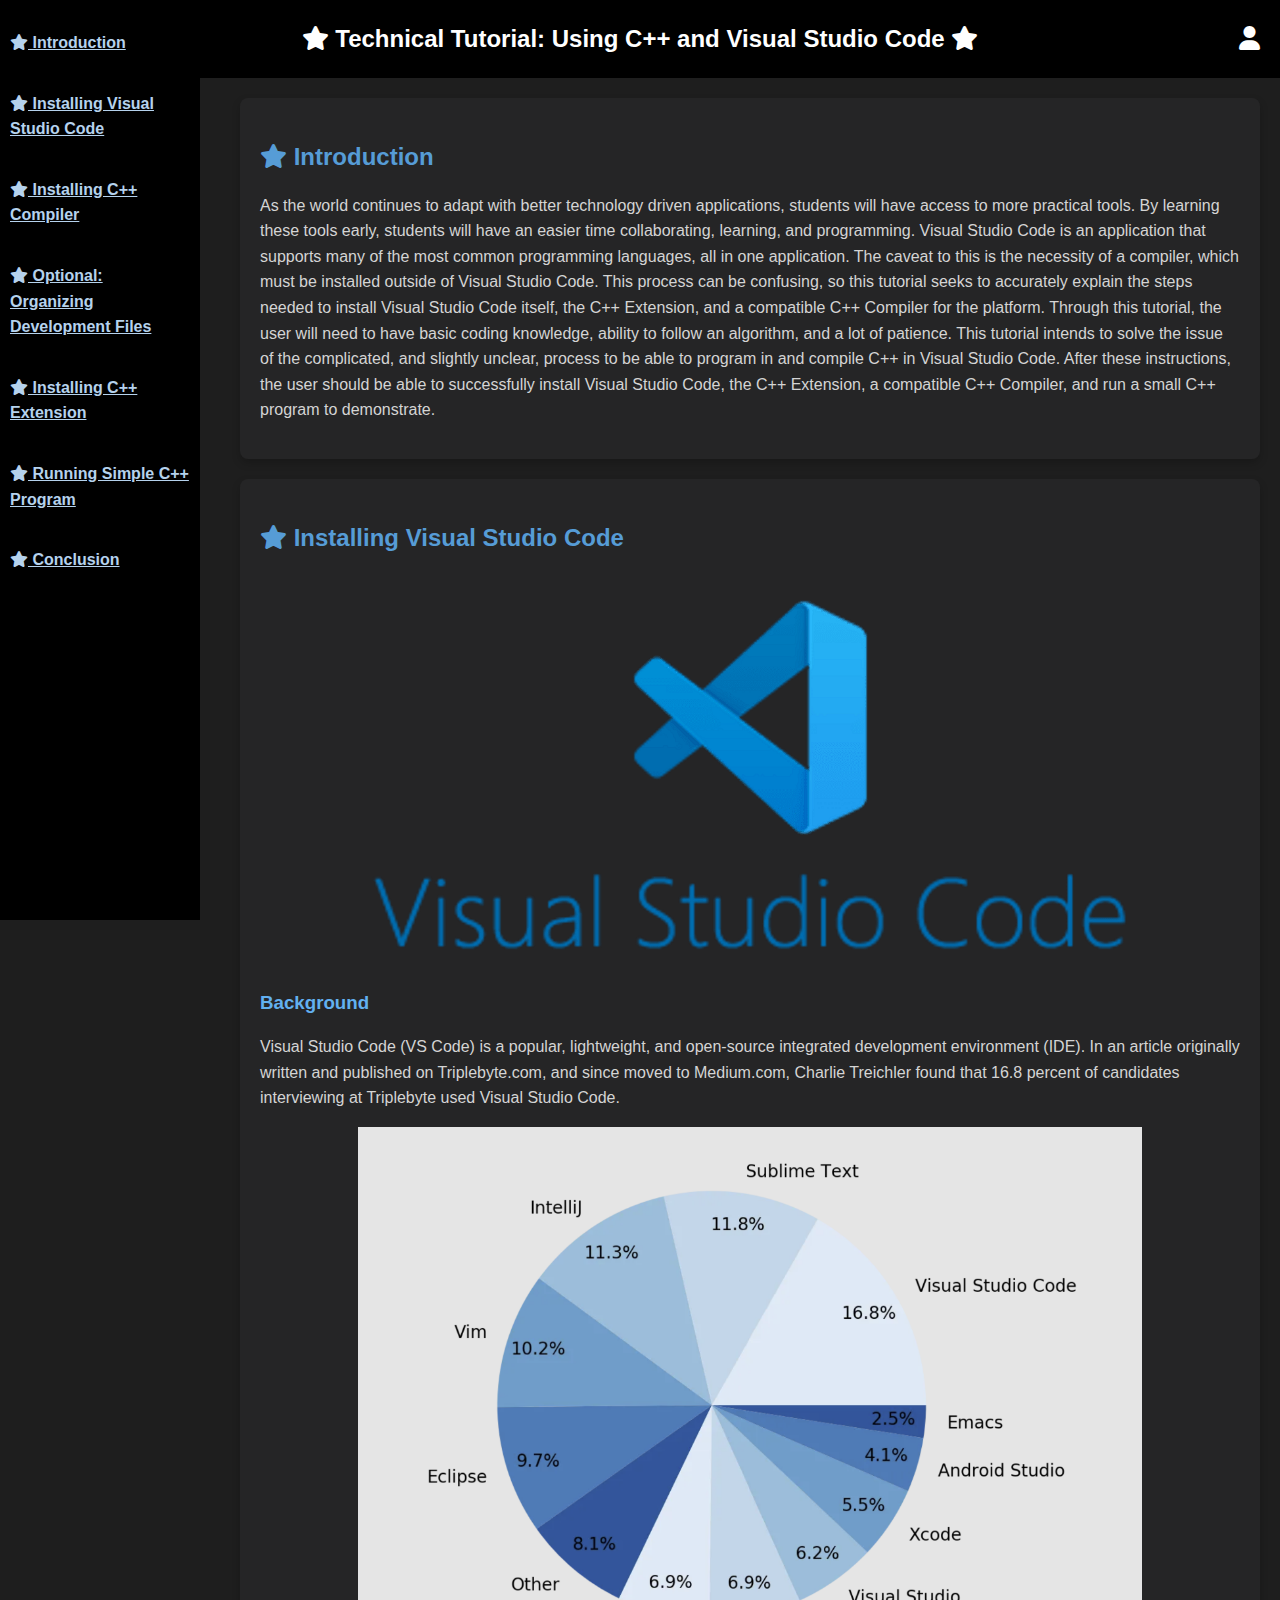
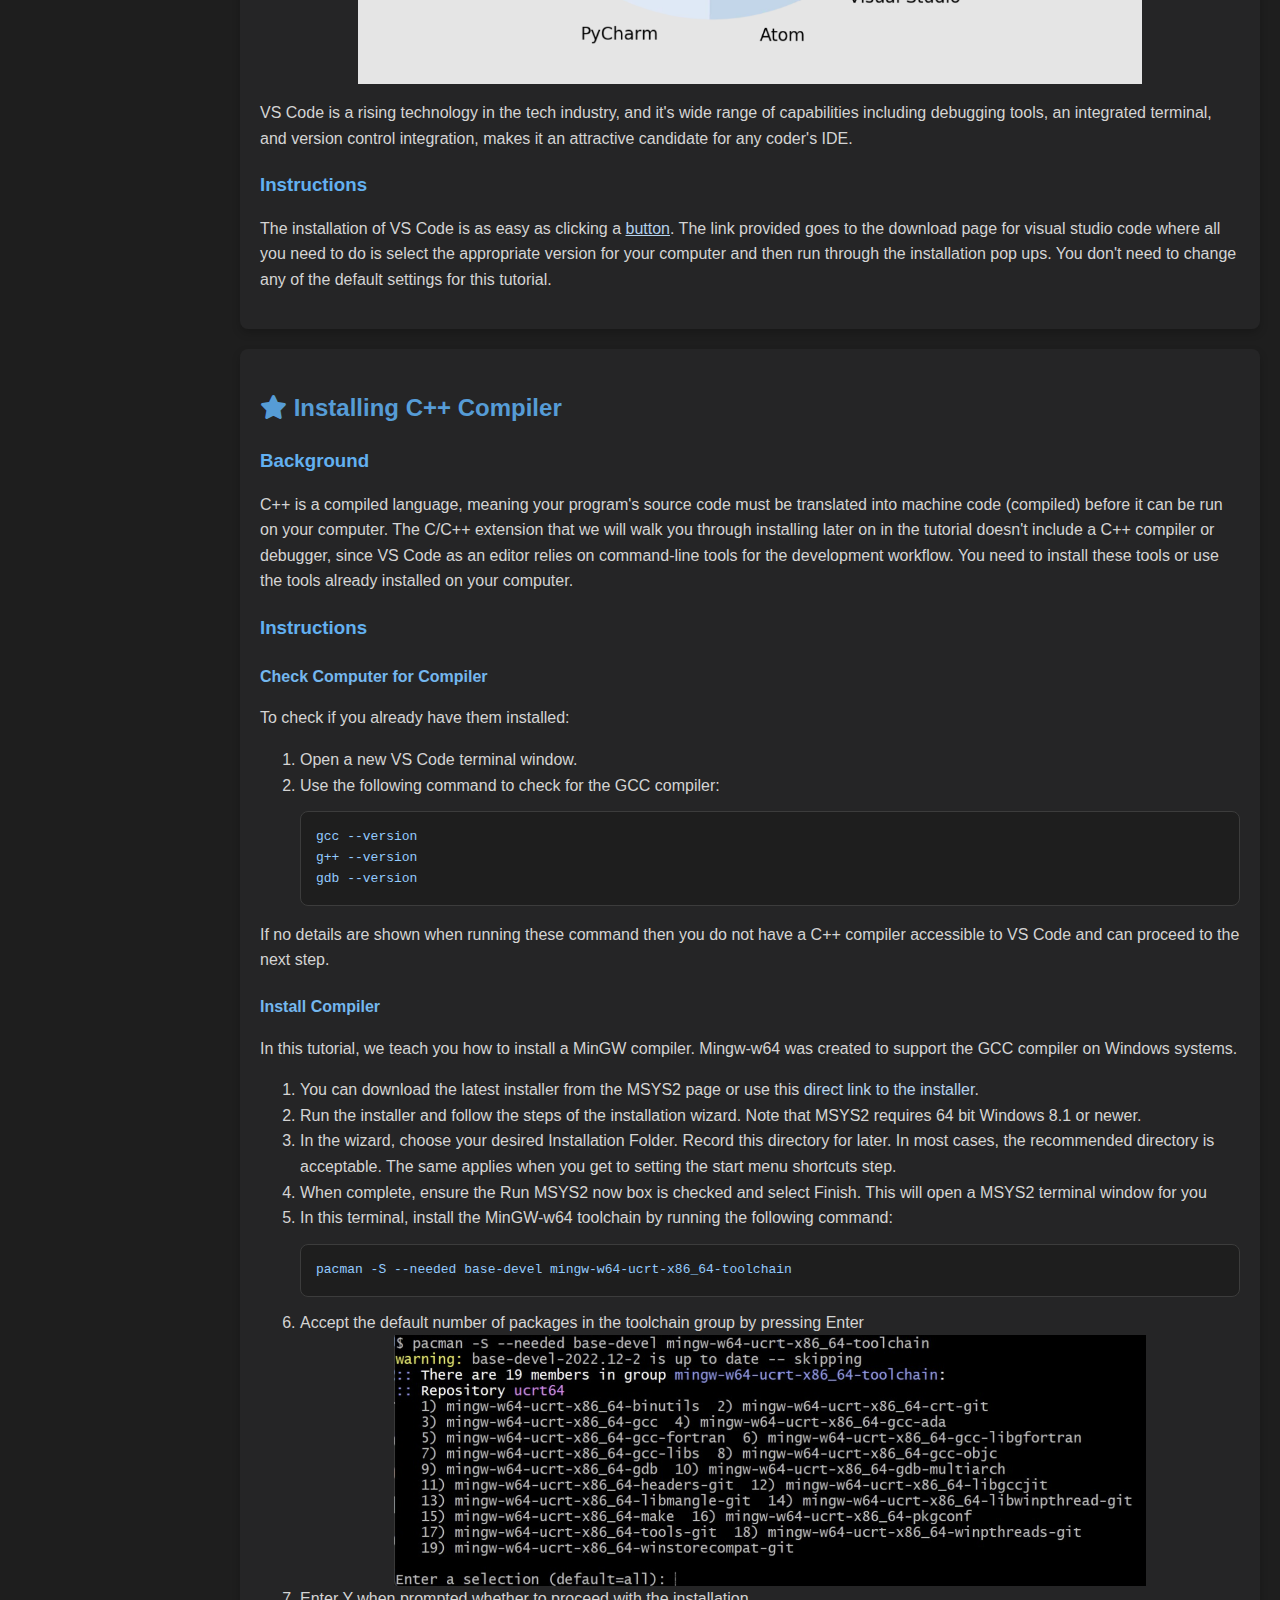
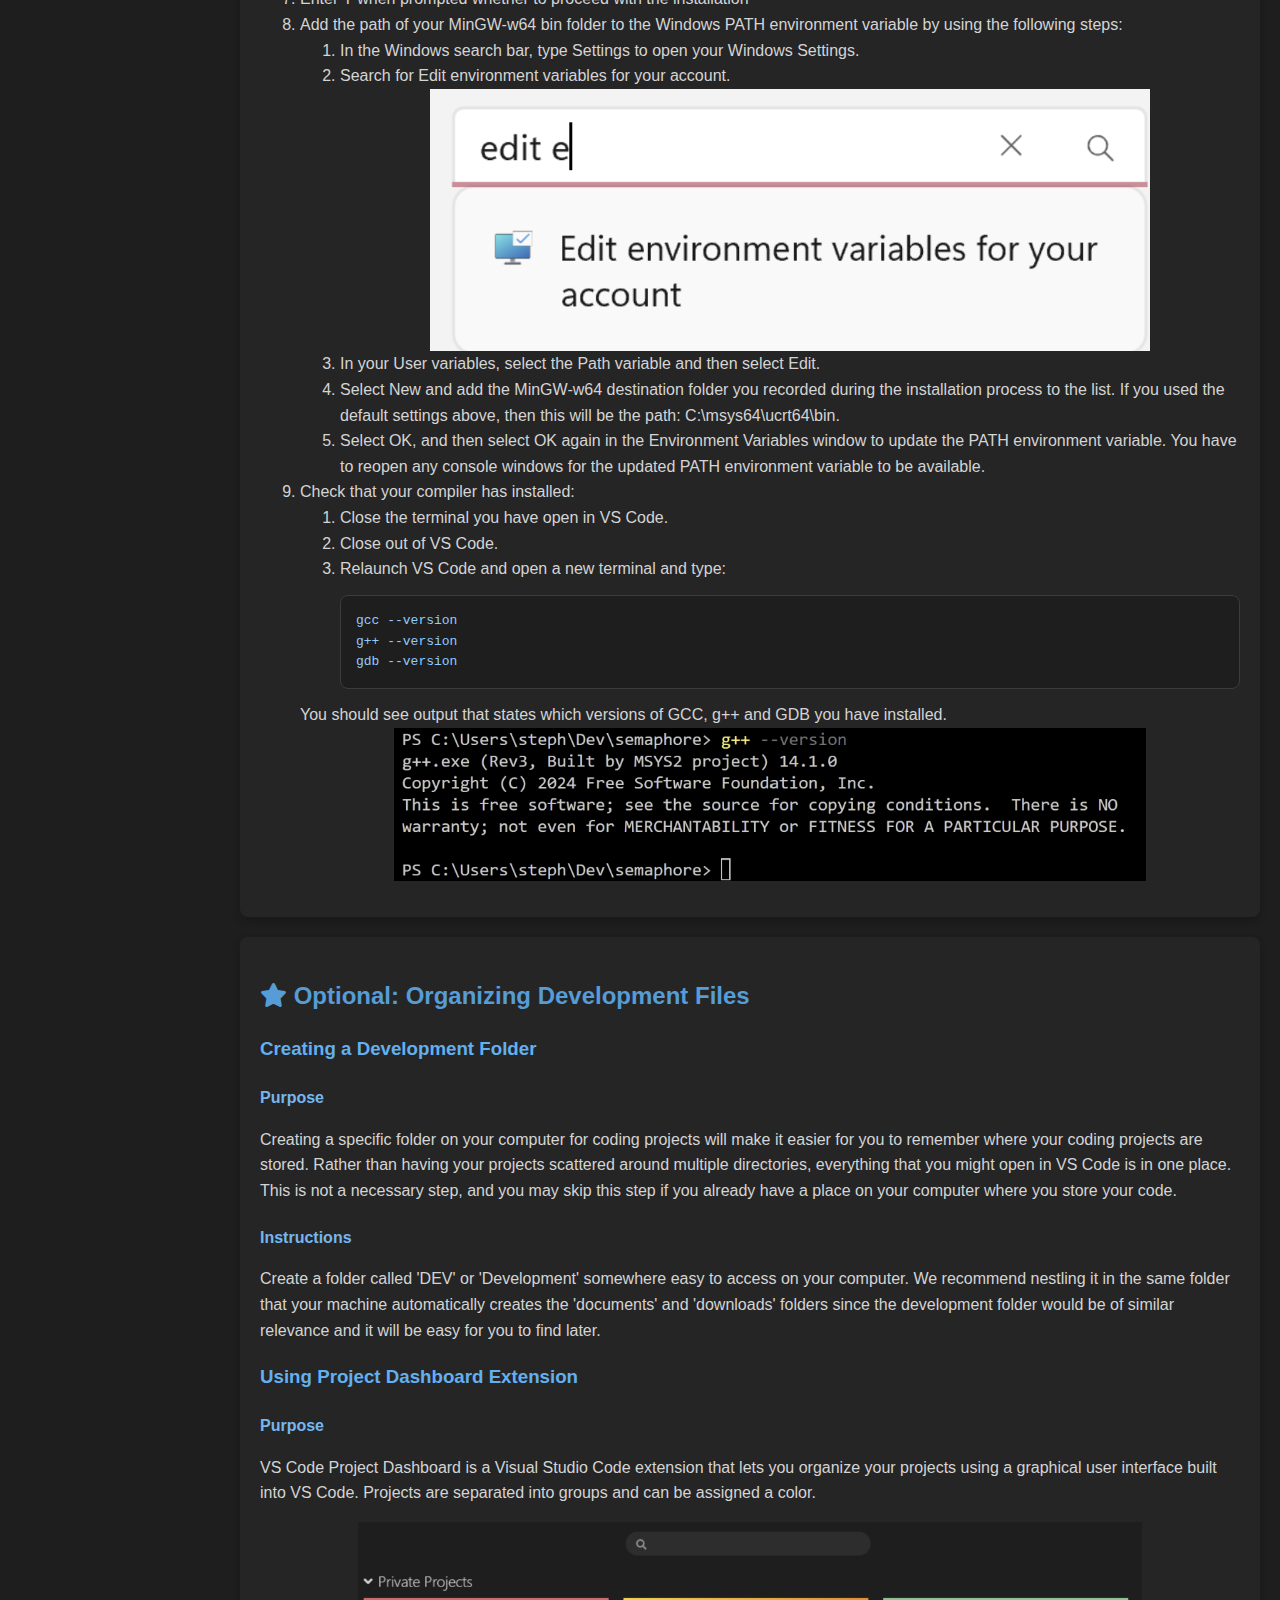
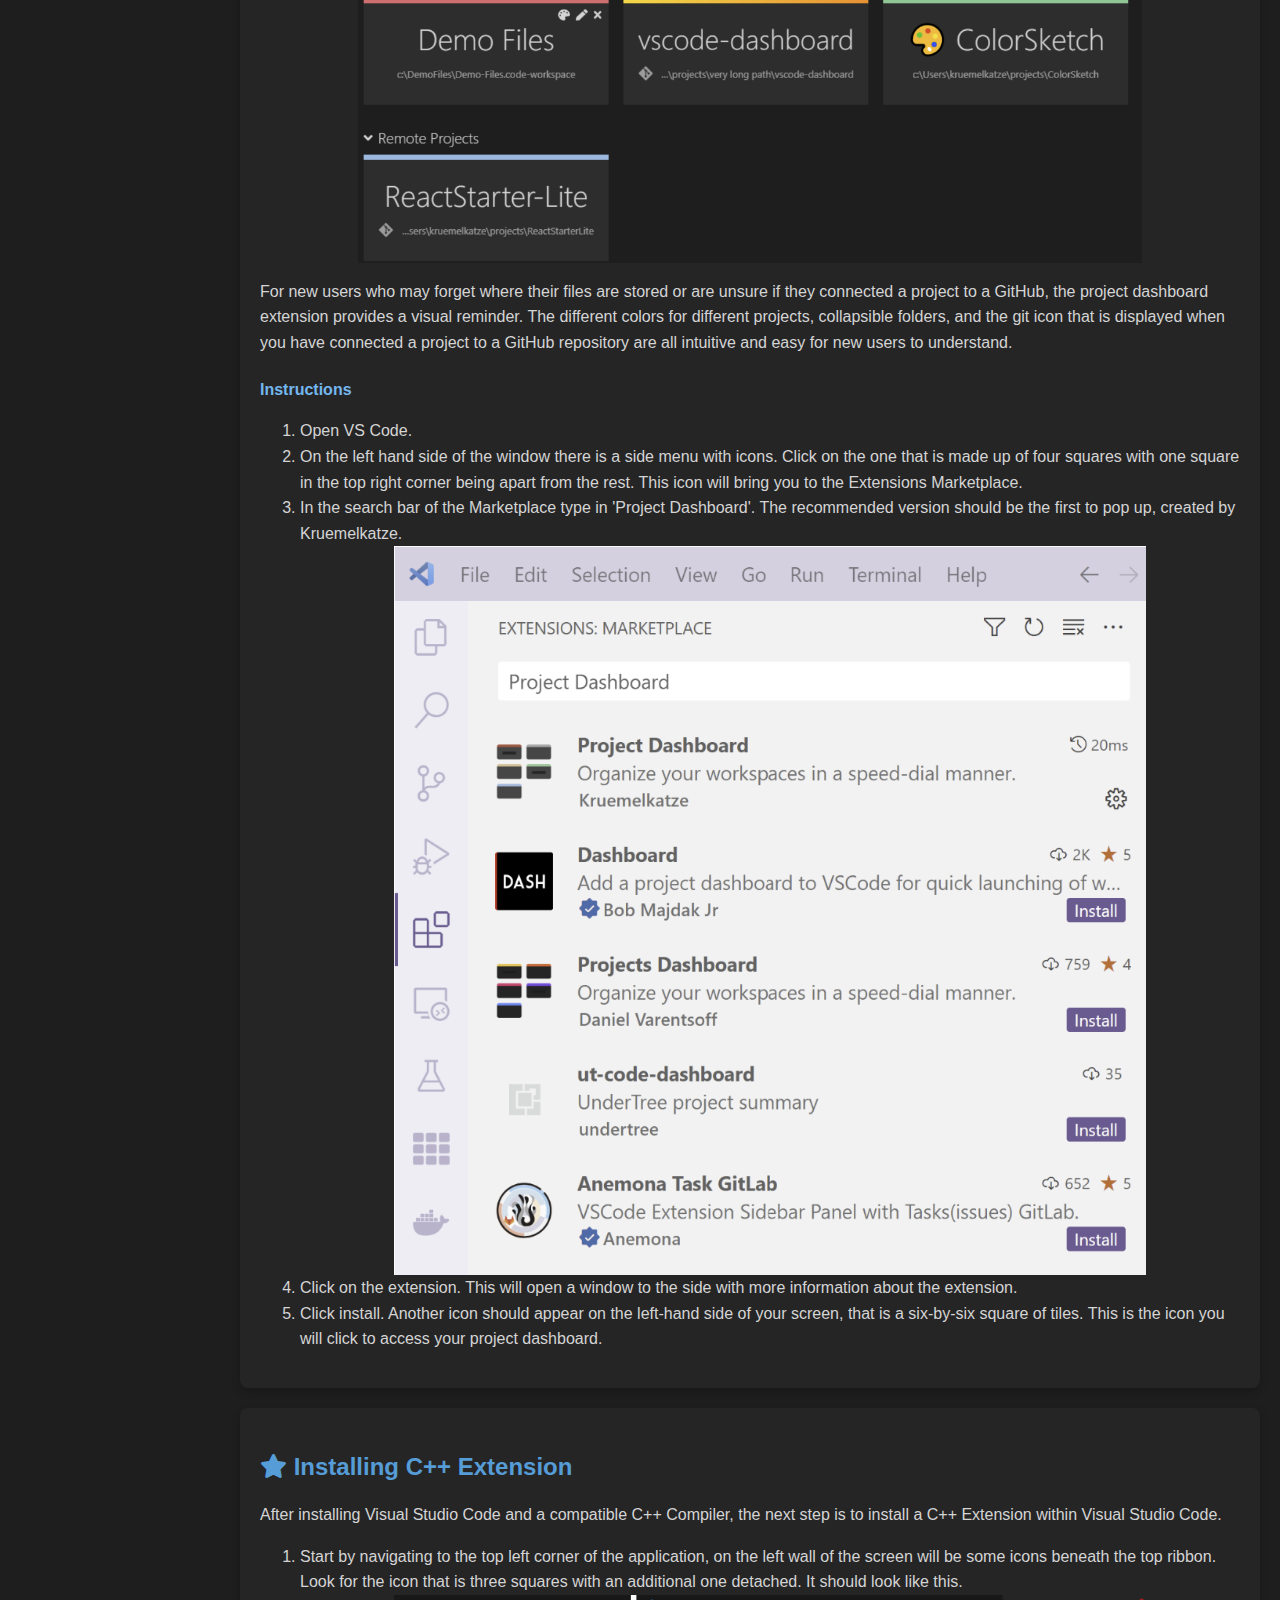
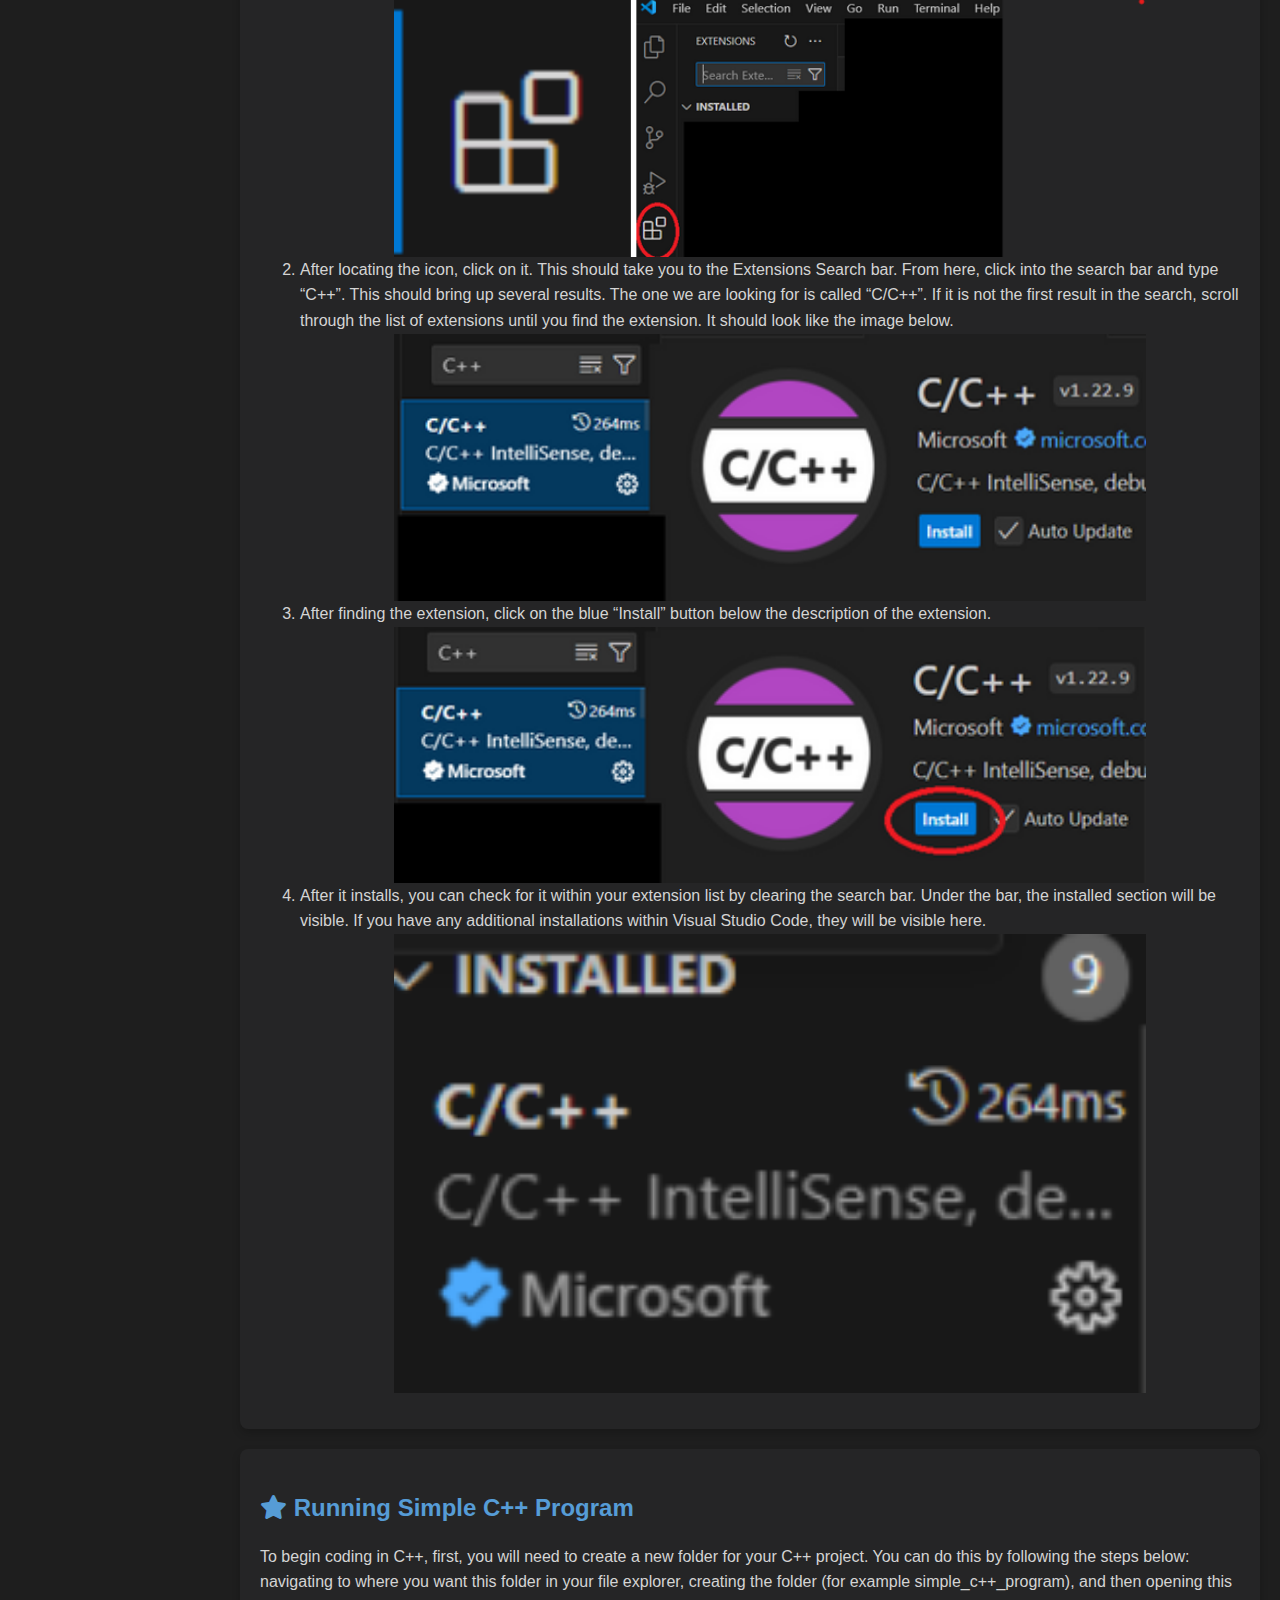
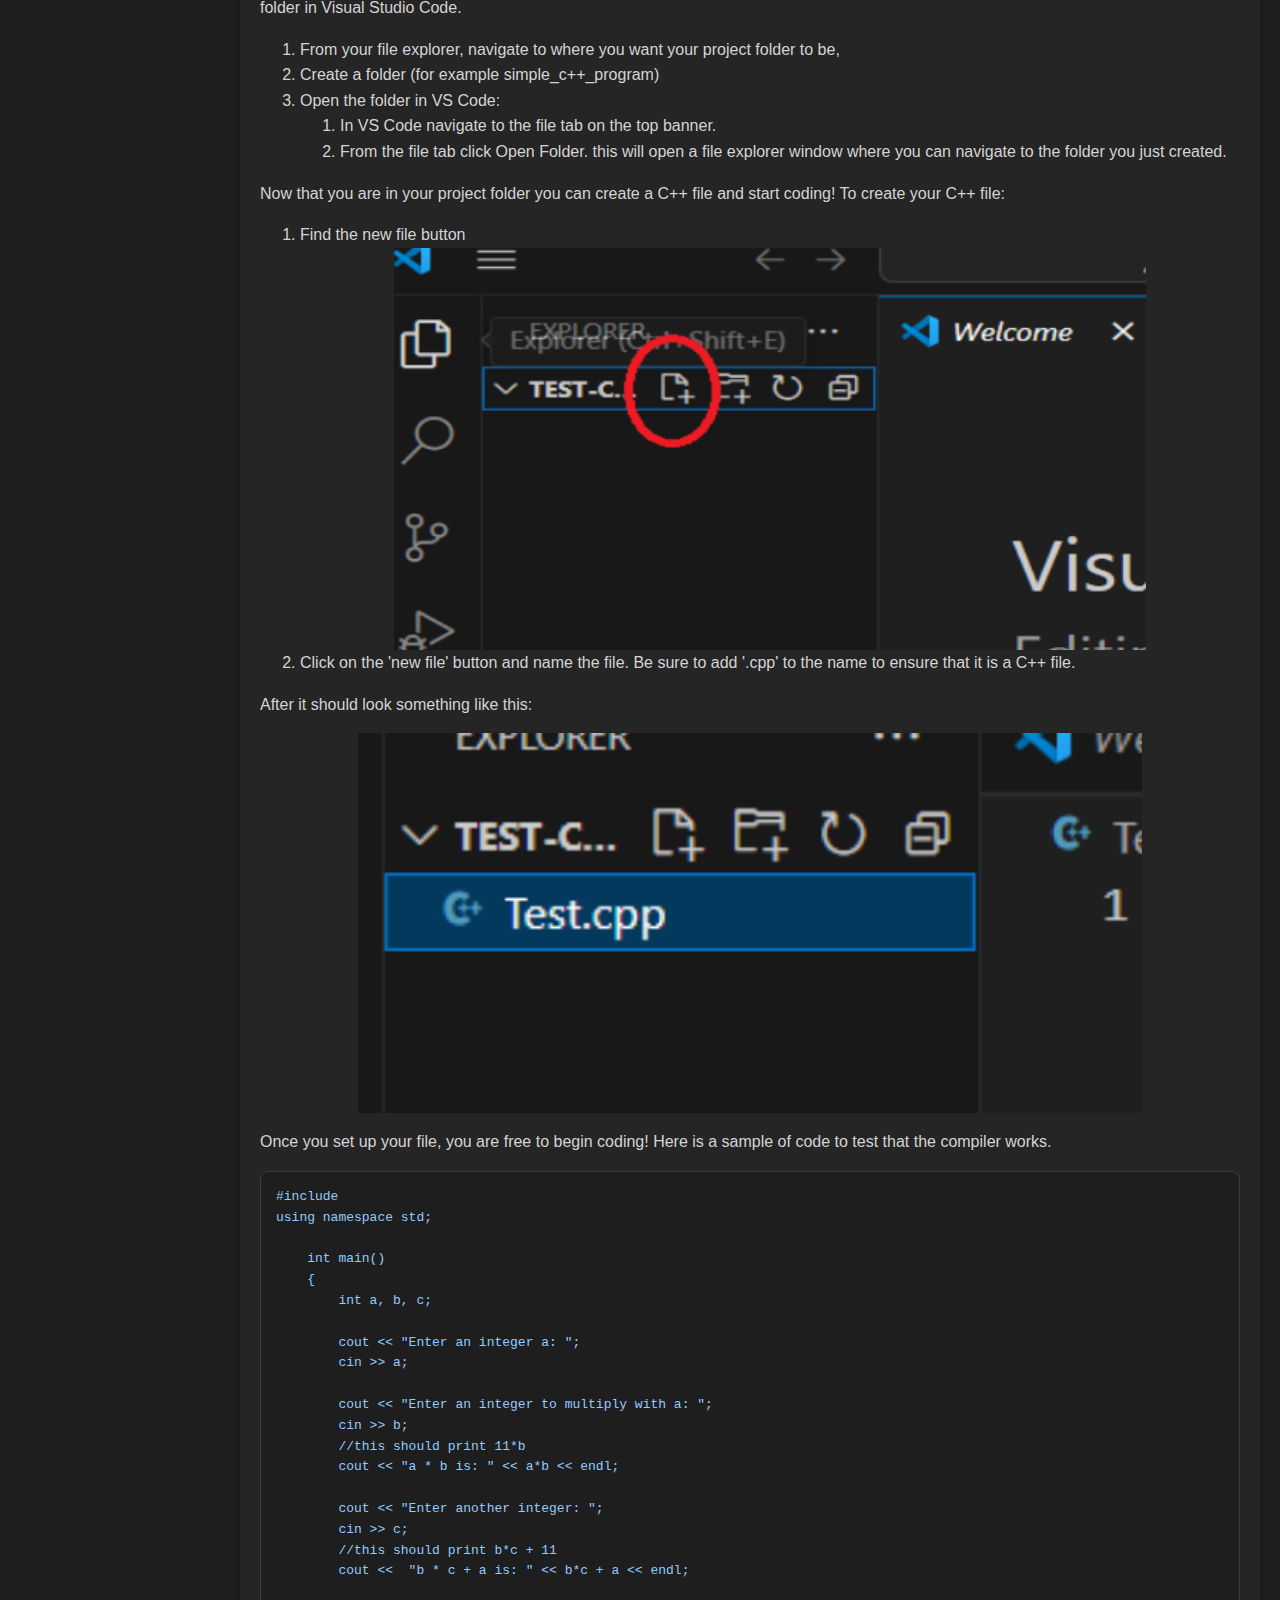
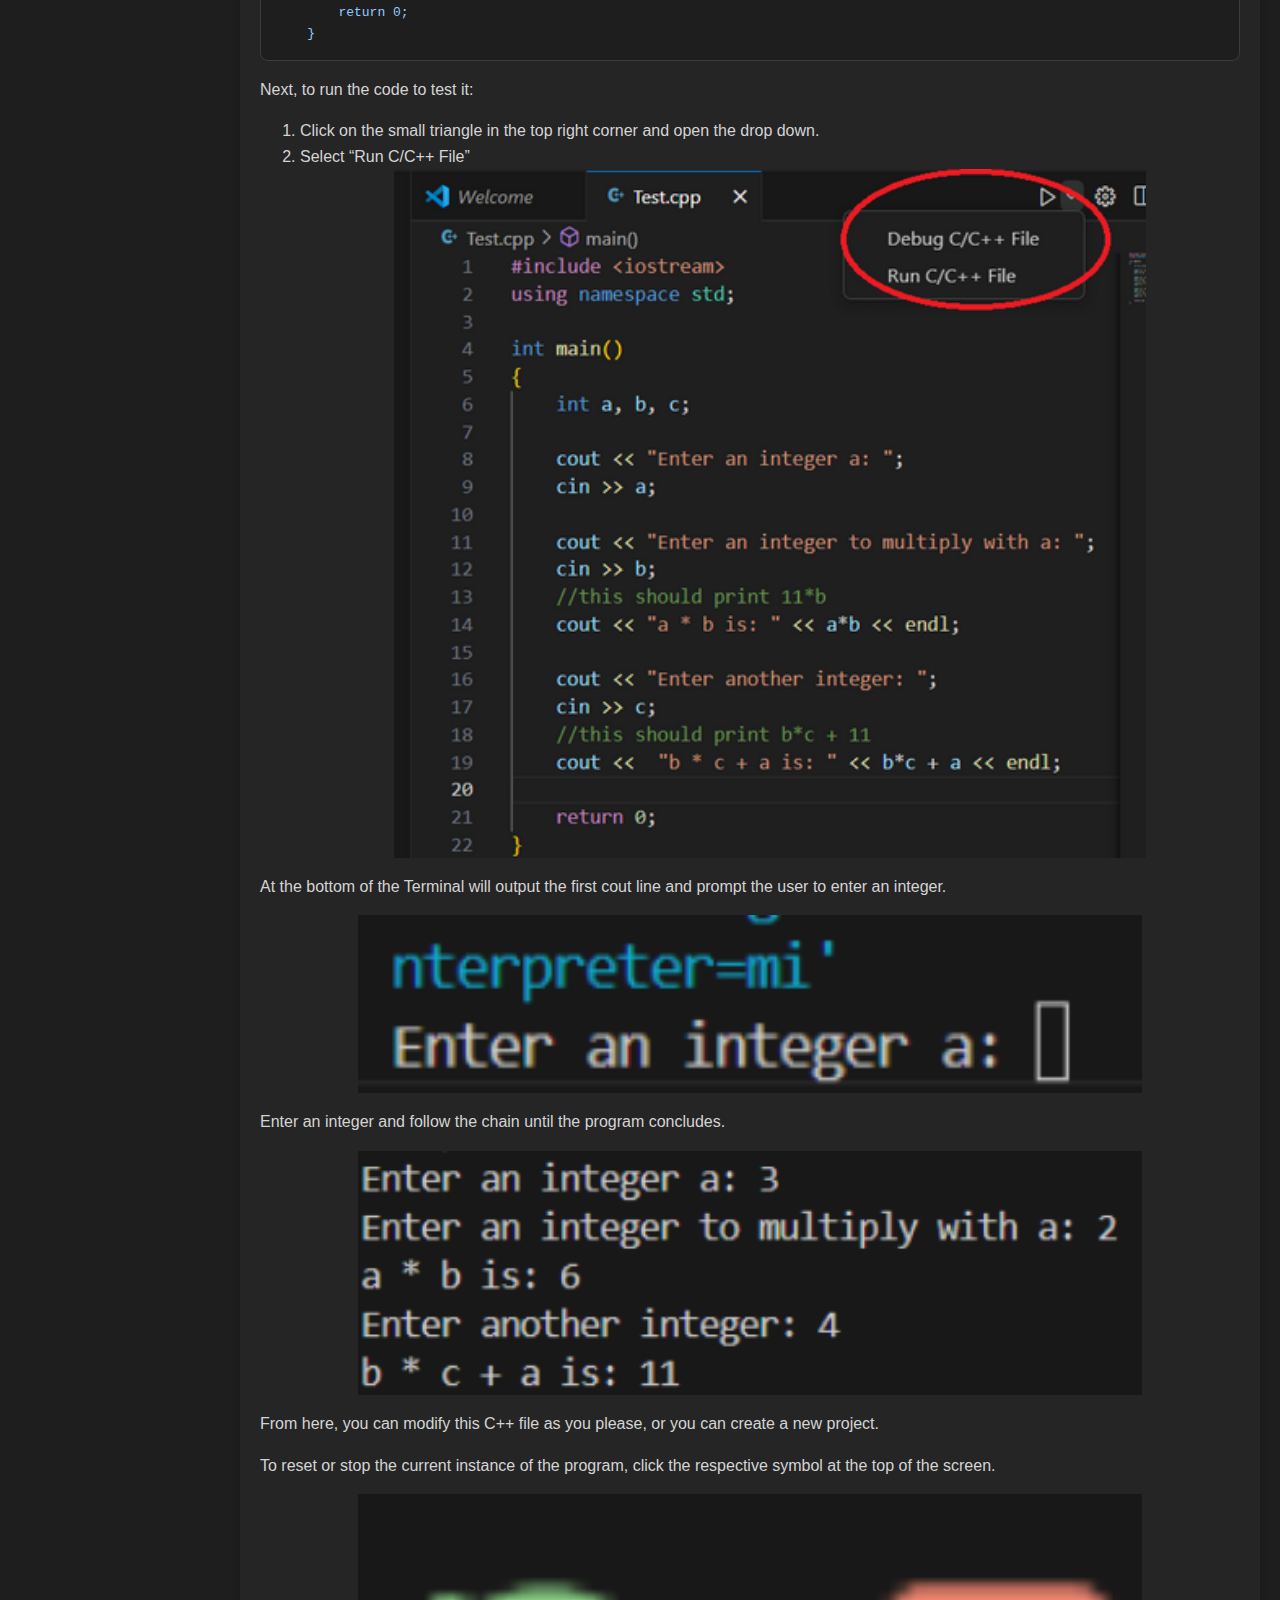
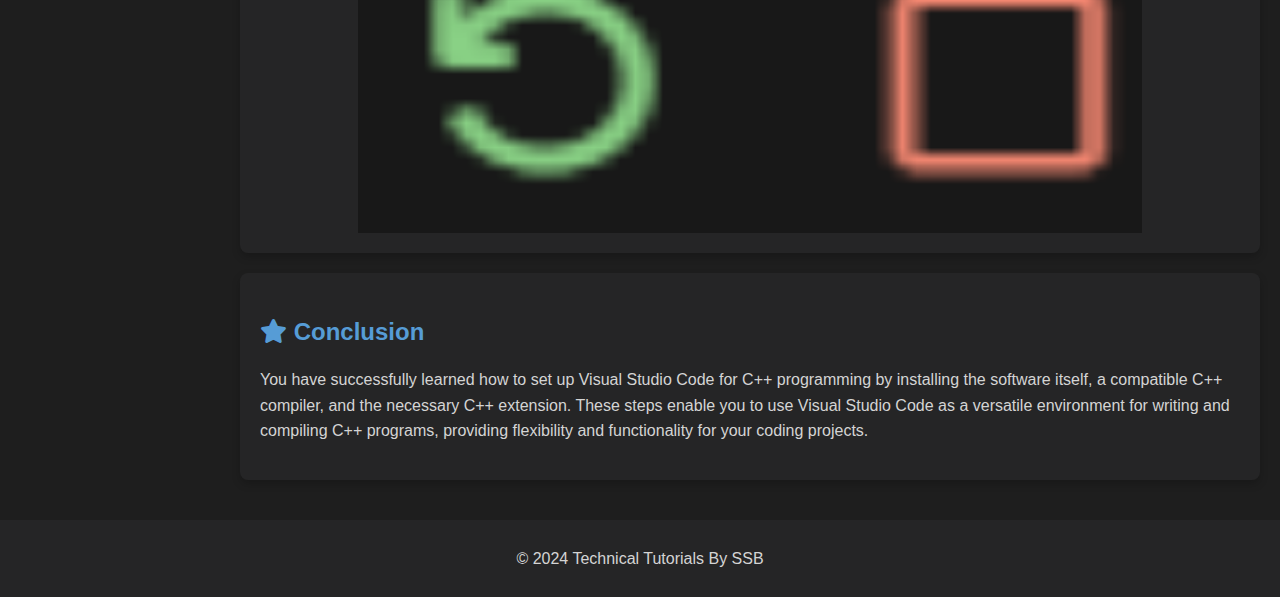
==== commit 9470aaf8: "link" ====
--- a/index.html
+++ b/index.html
@@ -127,7 +127,7 @@
                 <ol>
                     <li>
                         You can download the latest installer from the MSYS2 page 
-                        or use this <a heref="https://github.com/msys2/msys2-installer/releases/download/2024-01-13/msys2-x86_64-20240113.exe">direct link to the installer</a>.
+                        or use this <a heref="https://www.msys2.org/">direct link to the installer</a>.
                     </li>
                     <li>
                         Run the installer and follow the steps of the installation wizard. 
--- a/horizontal.css
+++ b/horizontal.css
@@ -87,7 +87,7 @@
     margin-bottom: 15px;
 }
 
-.sidebar ul li a {
+.sidebar ul li {
     color: #d4d4d4;
     text-decoration: none;
     display: block;
@@ -148,25 +148,10 @@
 }
 
 /* VS Code logo styling */
-.vscode-logo {
+img {
     display: block;
-    margin: 10px auto;
-    max-width: 400px; /* Set the maximum width for the logo */
-    height: auto;
-}
-
-.vscode-graph {
-    display: block;
-    margin: 10px auto;
-    max-width: 400px; /* Set the maximum width for the logo */
-    height: auto;
-}
-
-.vscode-small {
-    display: block;
-    margin: 10px auto;
-    max-width: 1600px; /* Set the maximum width for the logo */
-    height: auto;
+    margin: auto;
+    width: 80%;
 }
 
 a {
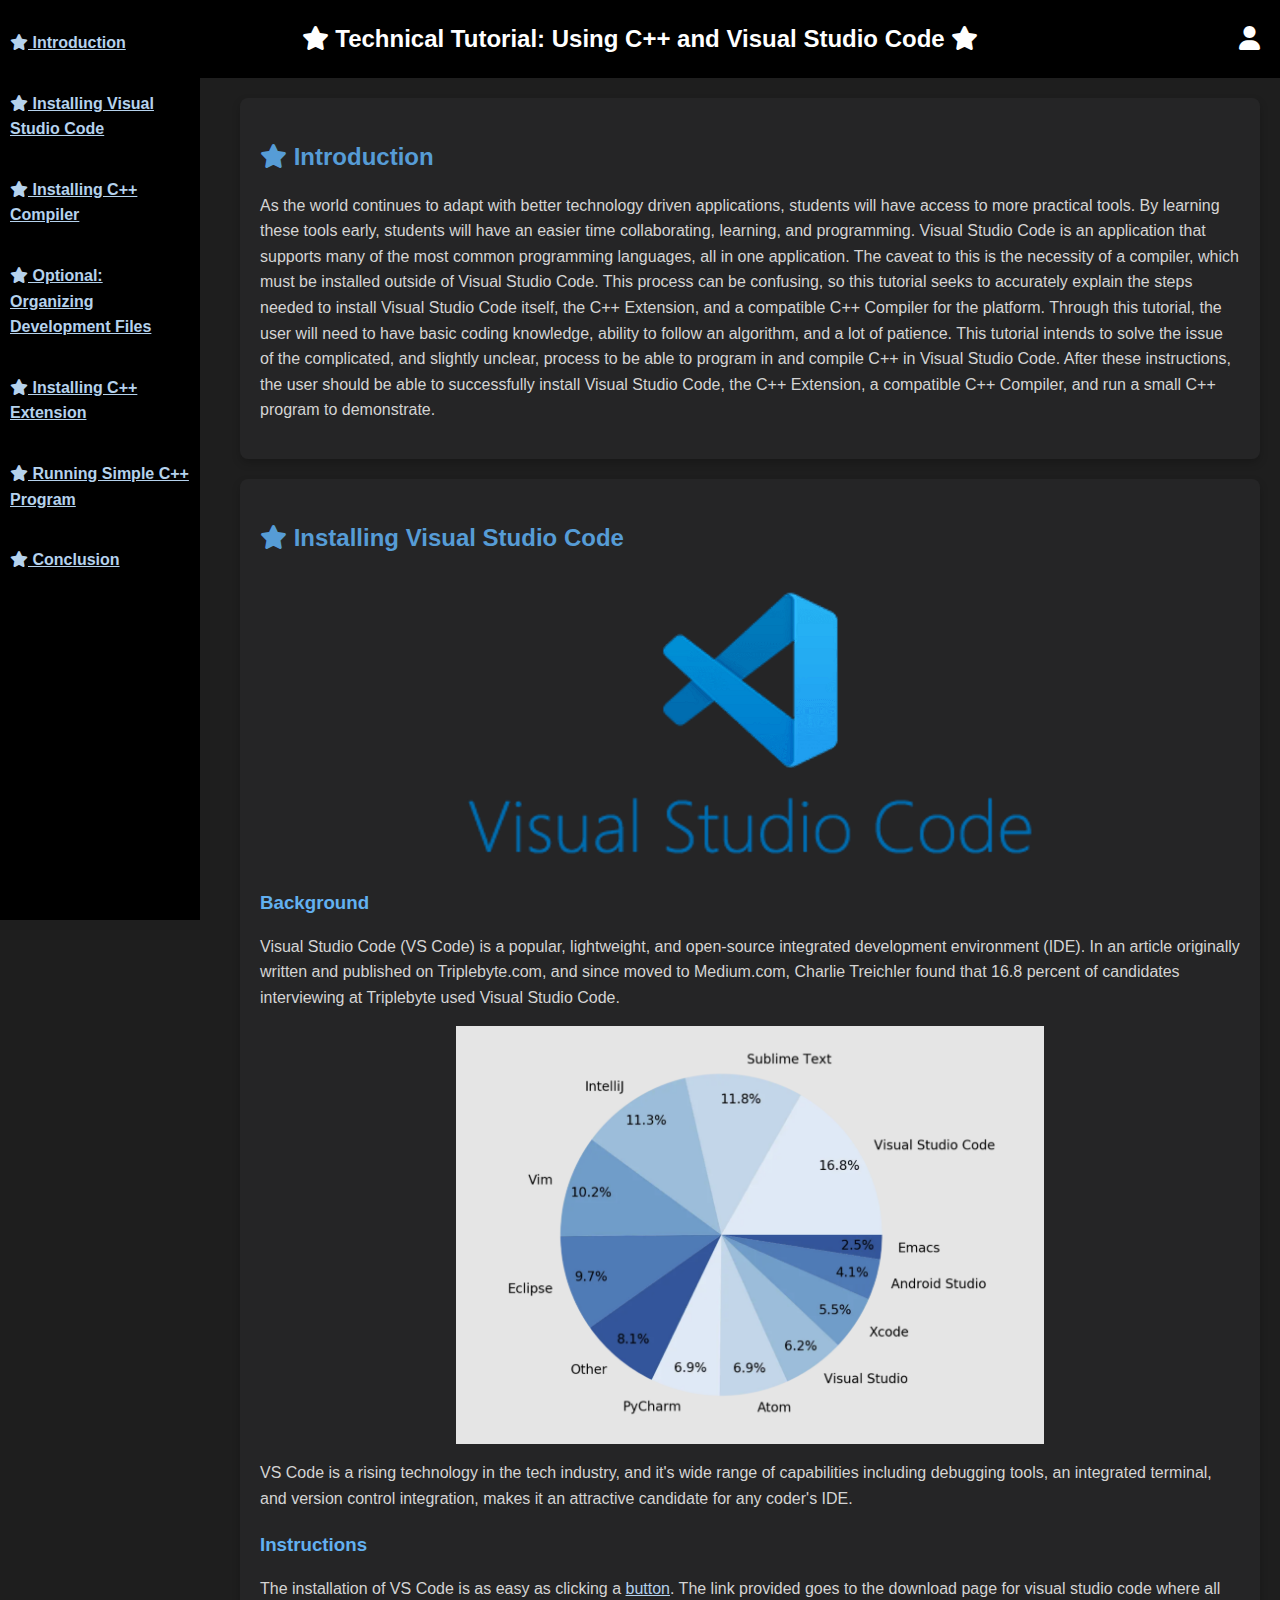
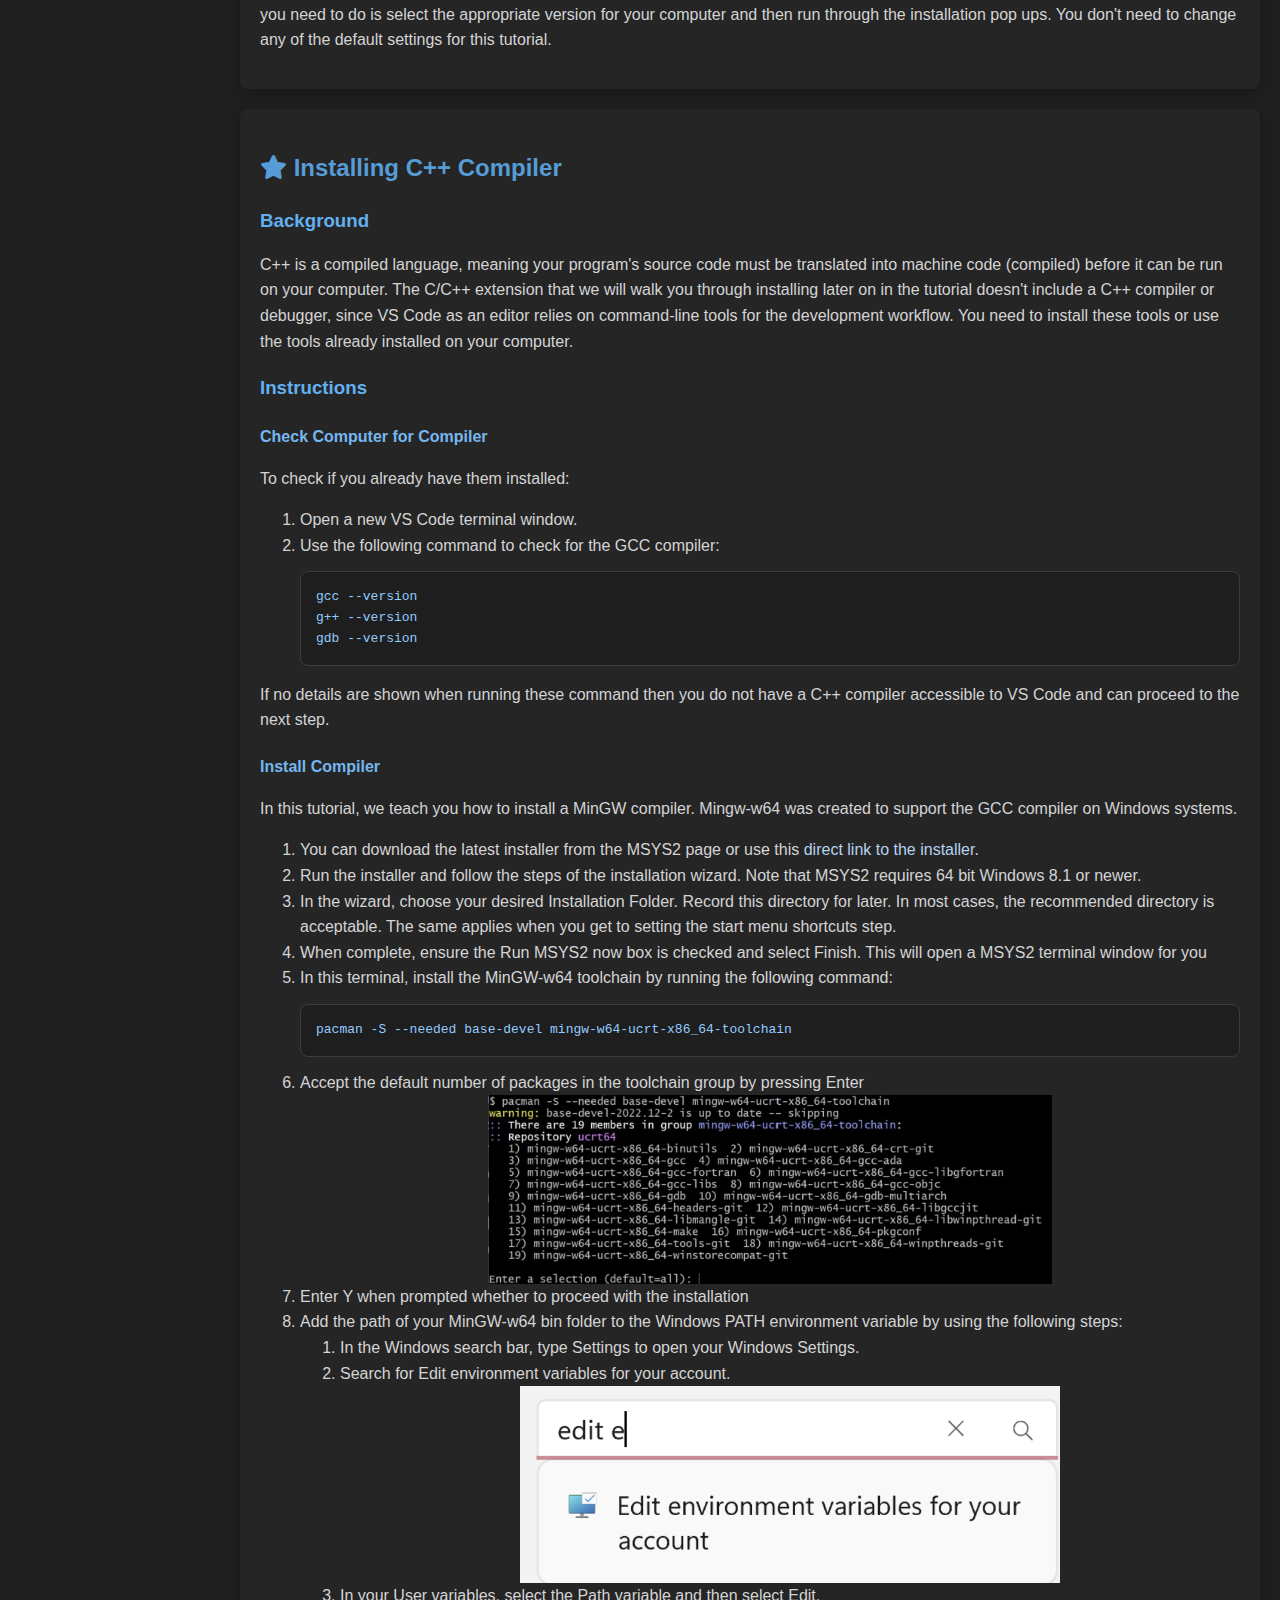
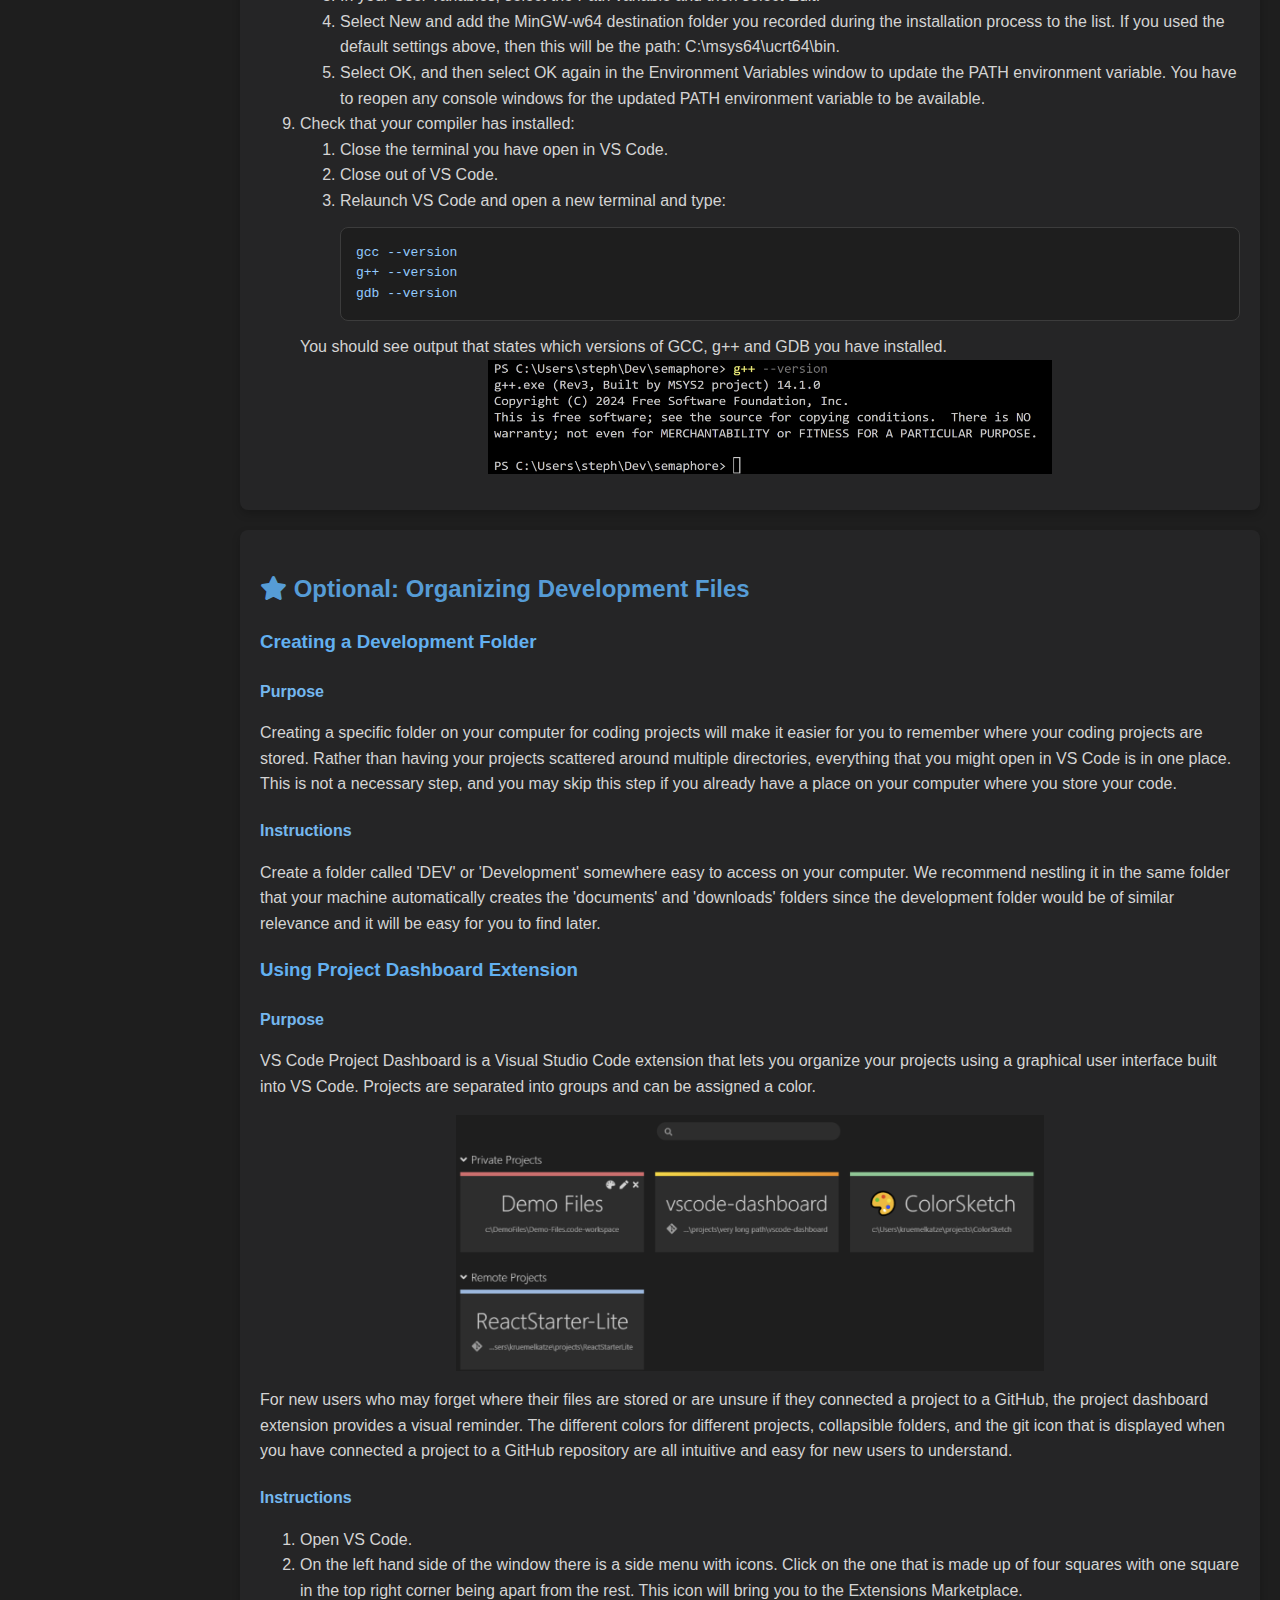
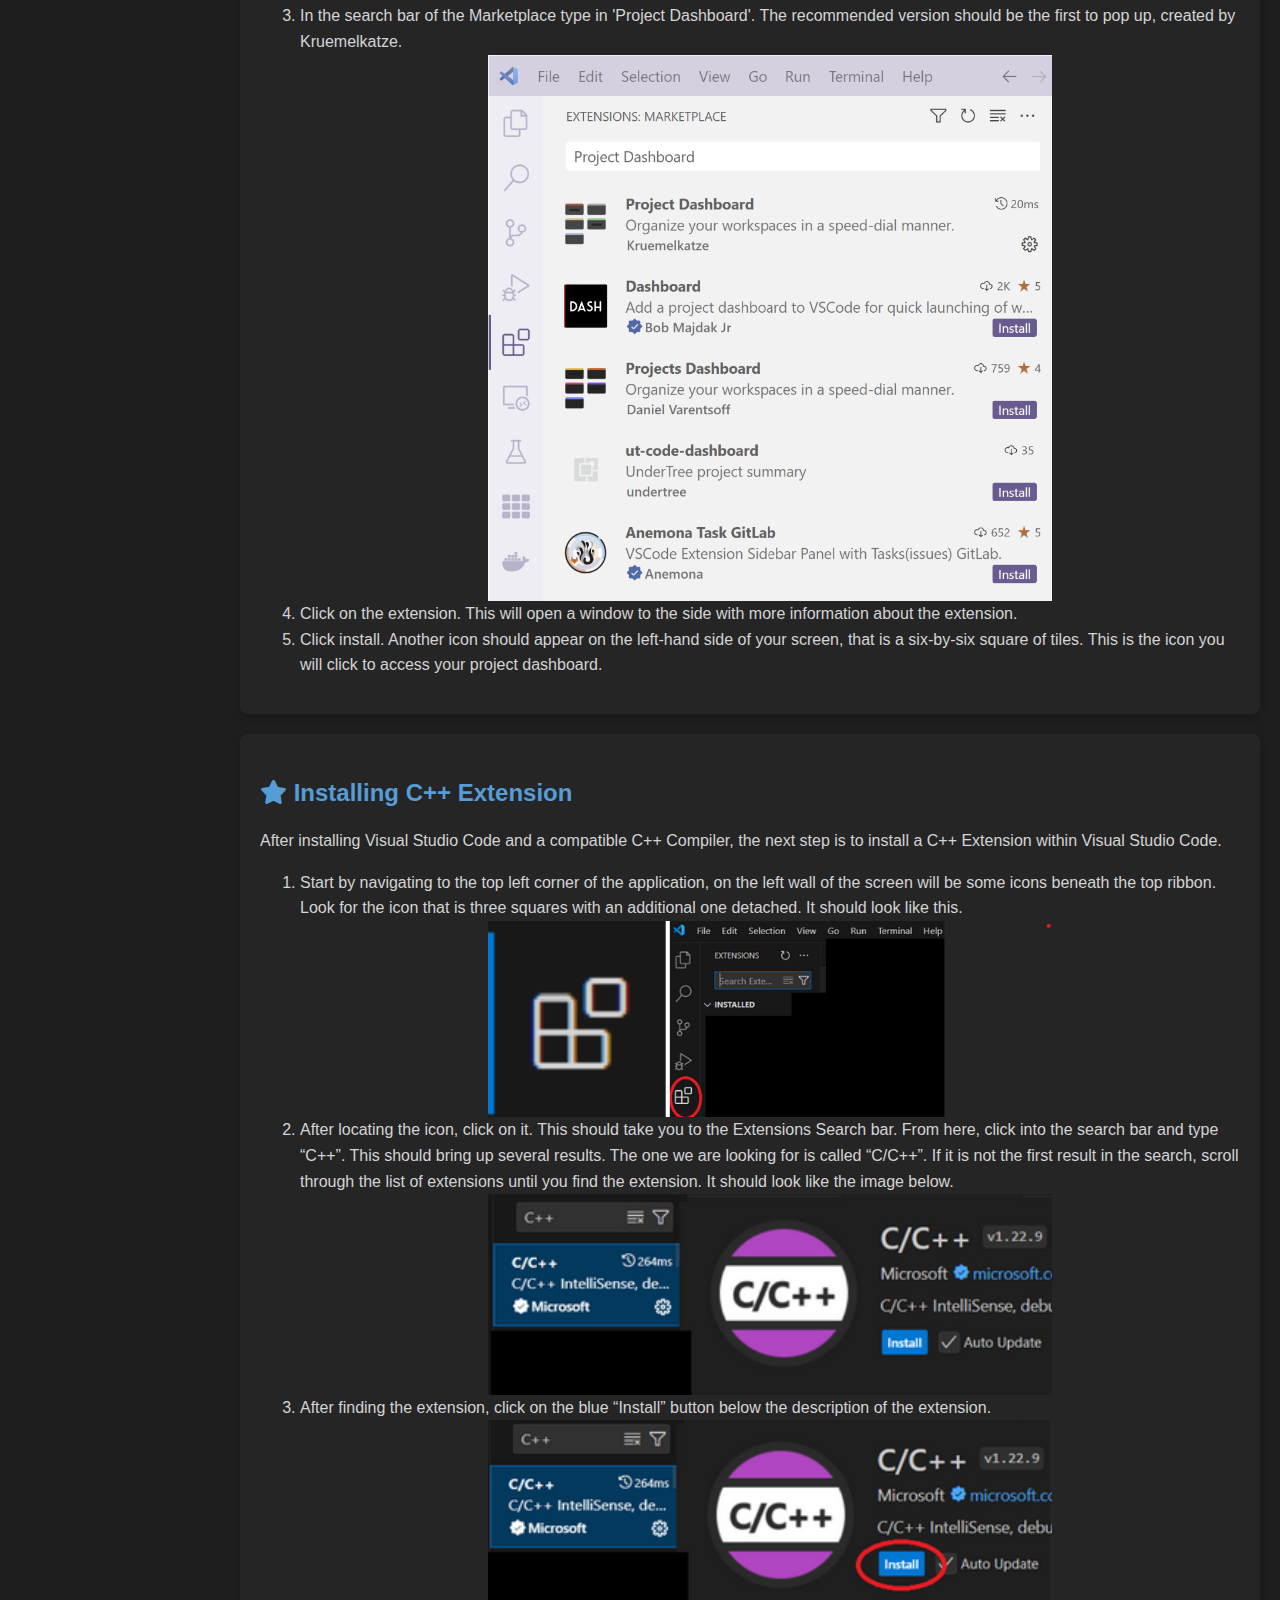
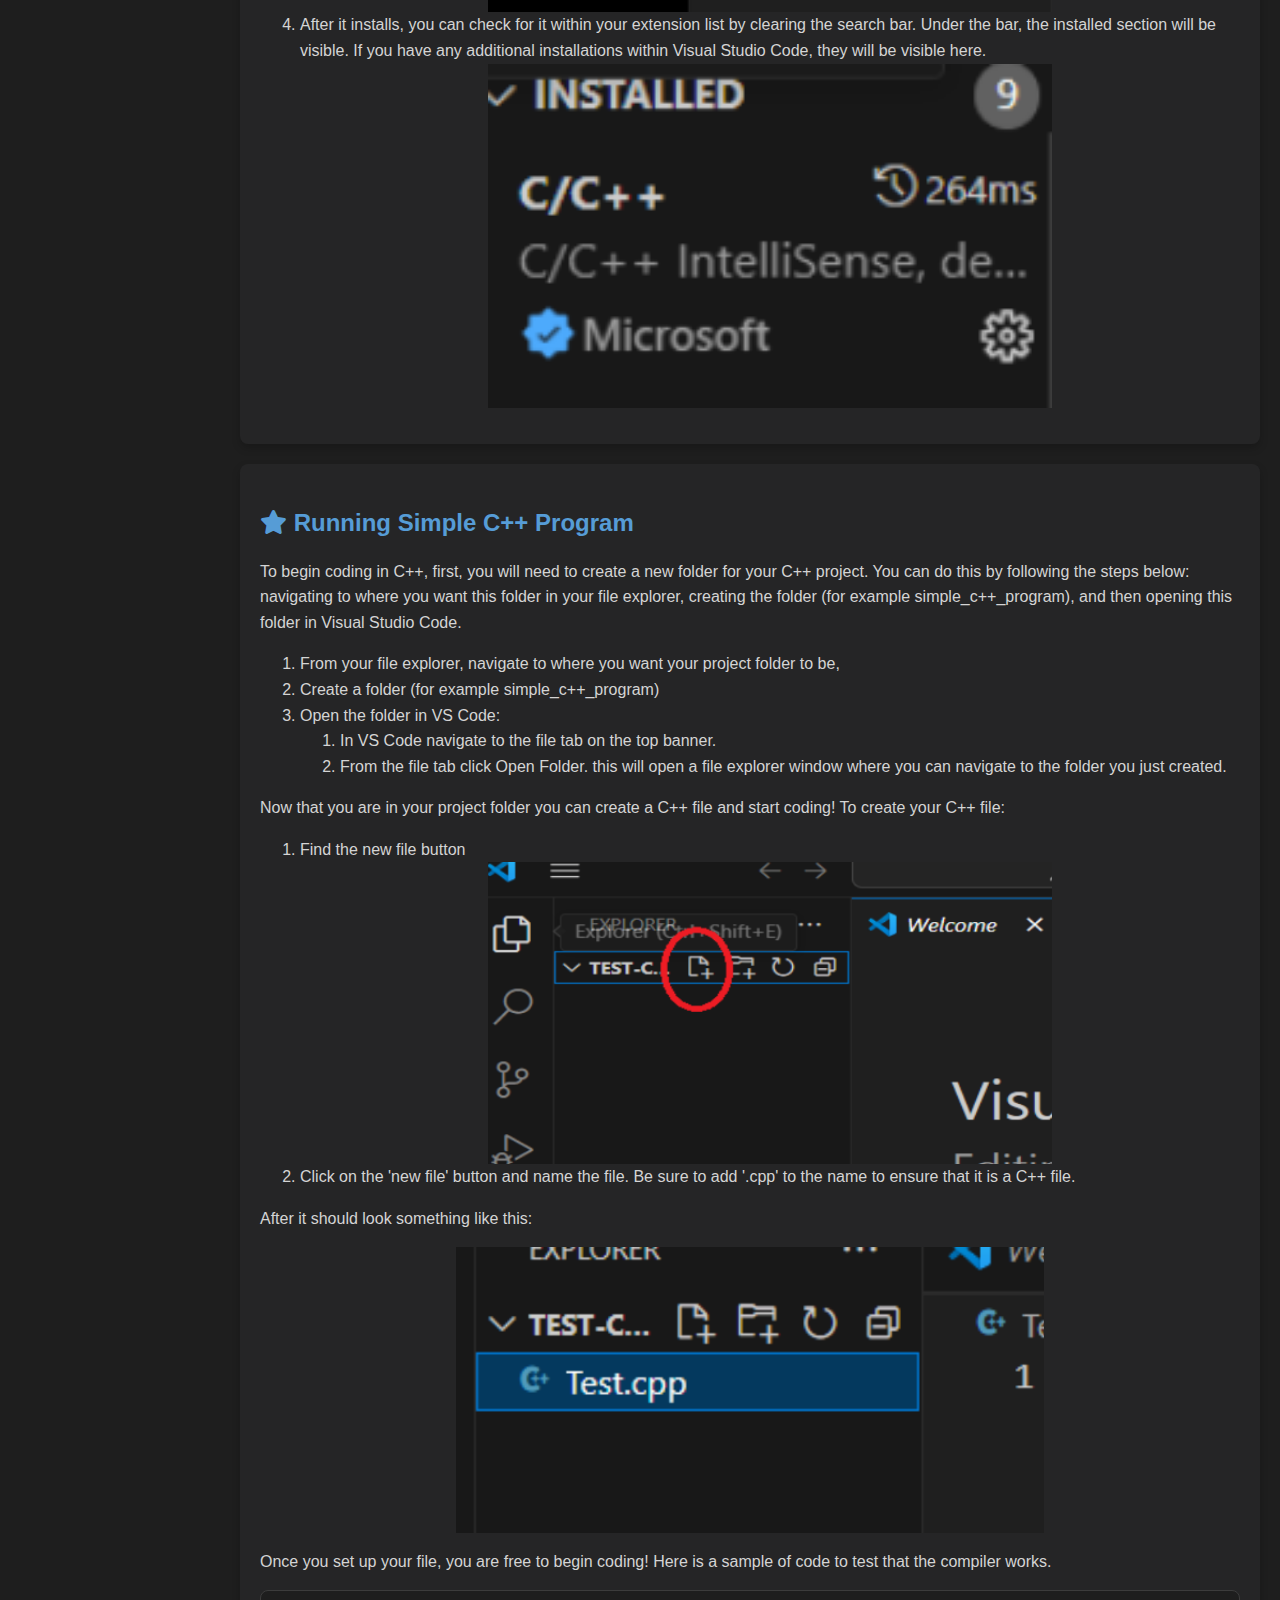
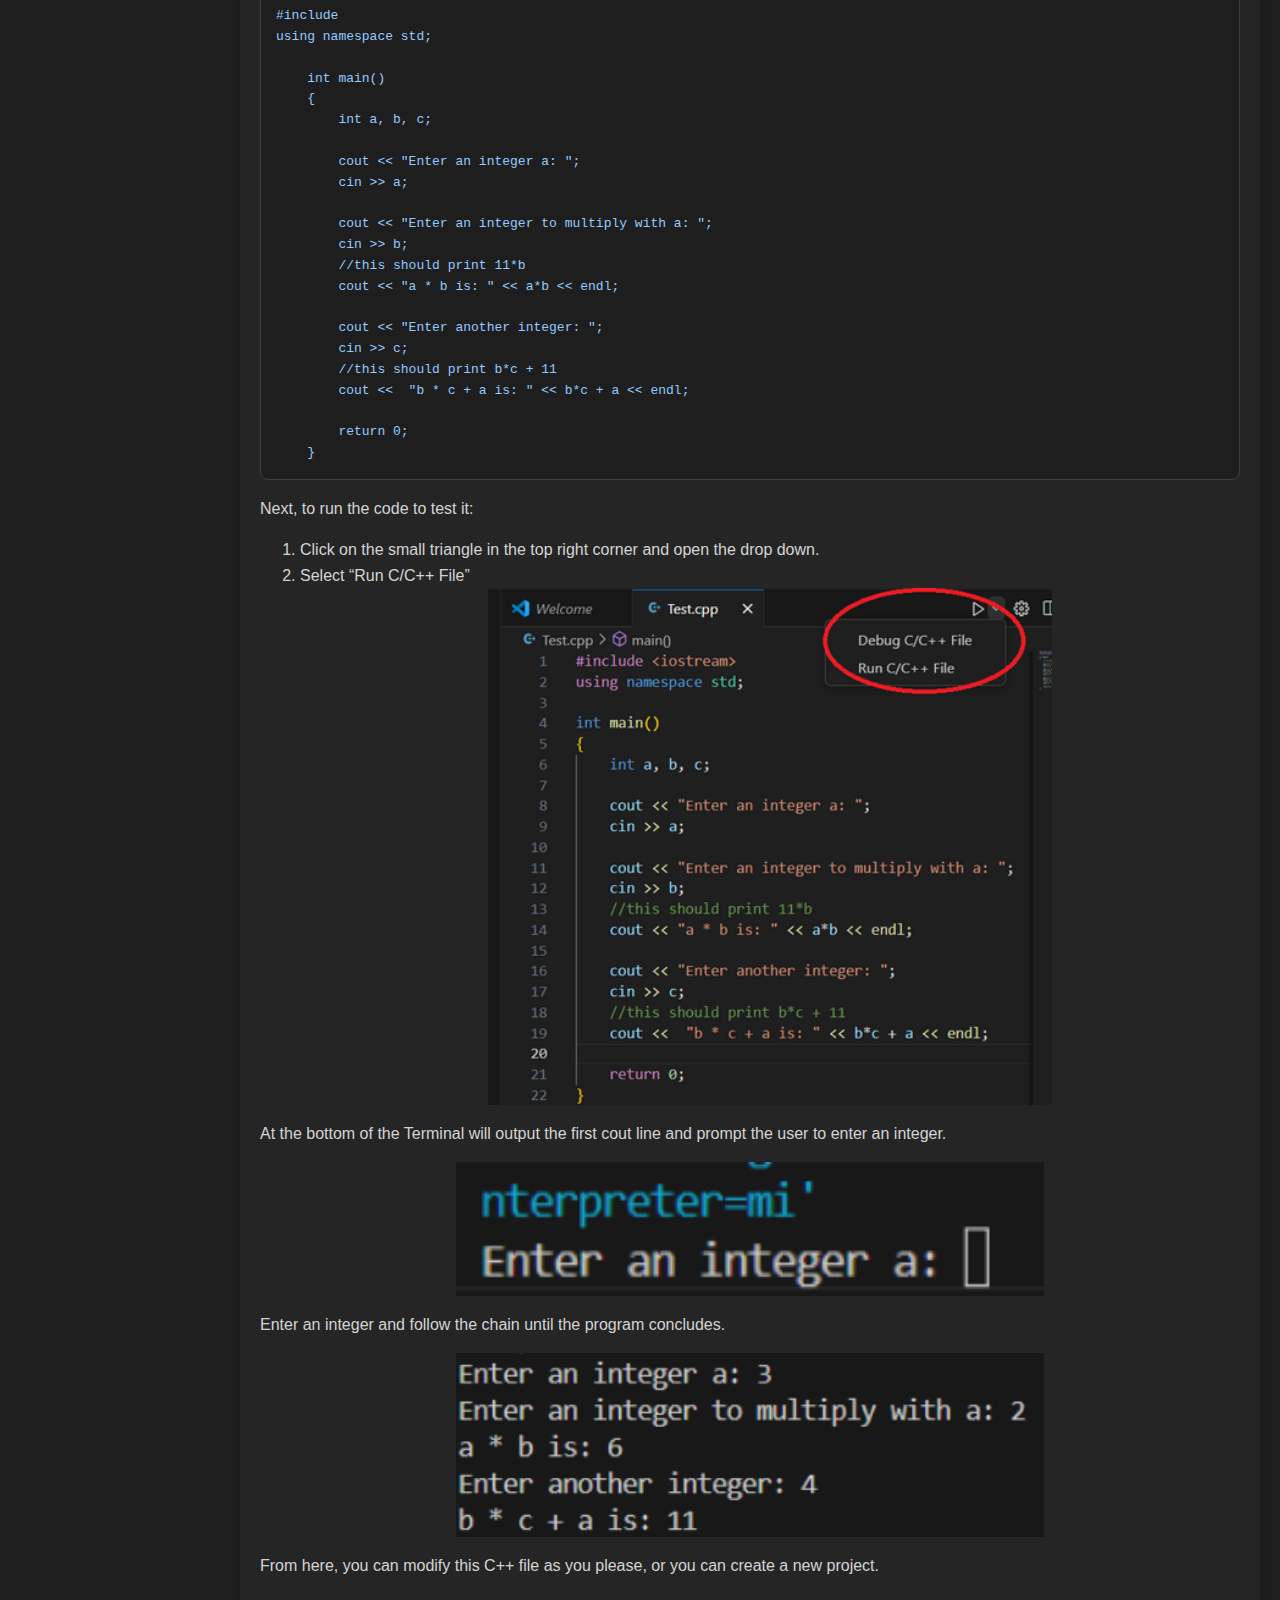
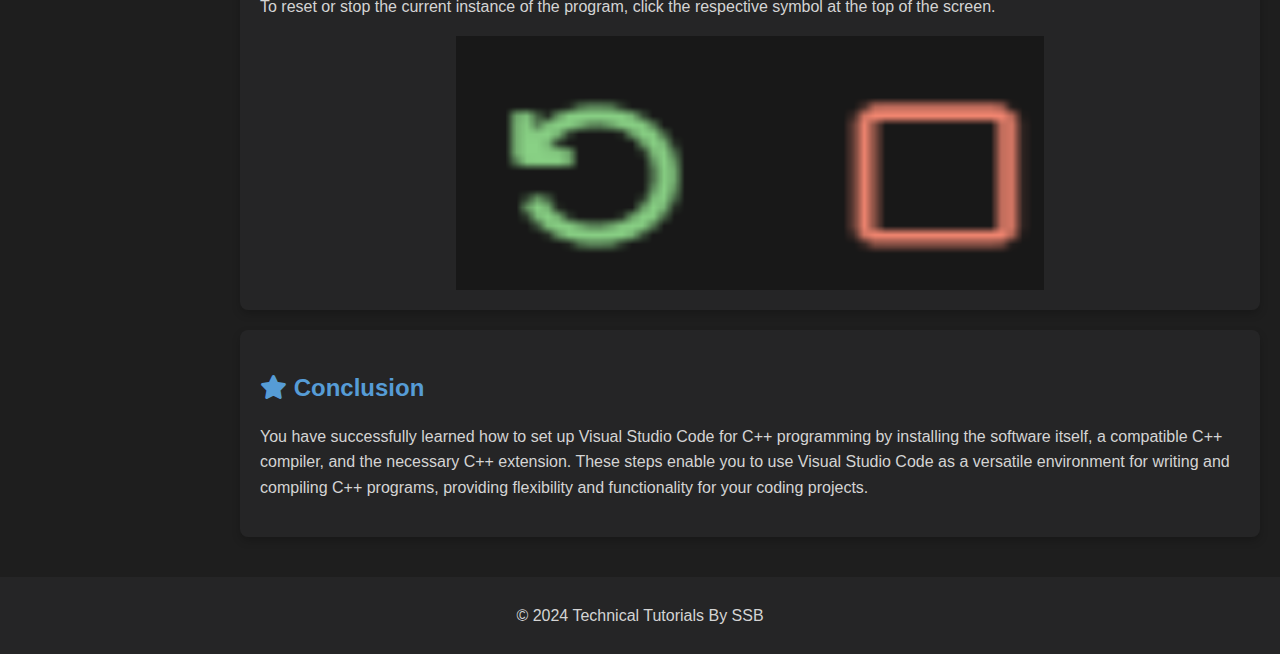
==== commit b6eafce0: "size of picture" ====
--- a/index.html
+++ b/index.html
@@ -151,7 +151,7 @@
                     <li>
                         Accept the default number of packages in the toolchain group by pressing Enter
                     </li>
-                    <img src="mingw_screenshot.png" alt="mingw screenshot" class="vscode-graph">
+                    <img src="mingw_screenshot.png" alt="mingw screenshot">
                     <li>
                         Enter Y when prompted whether to proceed with the installation
                     </li>
@@ -161,7 +161,7 @@
                         <ol>
                             <li>In the Windows search bar, type Settings to open your Windows Settings.</li> 
                             <li>Search for Edit environment variables for your account.</li>
-                            <img src="env_search.png" alt="VS Code Graph" class="vscode-graph">
+                            <img src="env_search.png" alt="VS Code Graph">
                             <li>In your User variables, select the Path variable and then select Edit.</li>
                             <li>Select New and add the MinGW-w64 destination folder you recorded during the installation process to the list. If you used the default settings above, then this will be the path: C:\msys64\ucrt64\bin.</li>
                             <li>Select OK, and then select OK again in the Environment Variables window to update the PATH environment variable. You have to reopen any console windows for the updated PATH environment variable to be available.</li>
@@ -181,7 +181,7 @@
                         </ol> 
                         You should see output that states which versions of GCC, g++ and GDB you have installed.
                     </li>             
-                    <img src="gcc_check.png" alt="VS Code Graph" class="vscode-graph">
+                    <img src="gcc_check.png" alt="VS Code Graph">
                 </ol>
             </section>
 
@@ -213,7 +213,7 @@
                     built into VS Code. Projects are separated into groups and can be 
                     assigned a color.
                 </p>
-                <img src="project_dashboard_ss.png" alt="VS Code Graph" class="vscode-graph">
+                <img src="project_dashboard_ss.png" alt="VS Code Graph">
                 <p>
                     For new users who may forget where their files are stored or are 
                     unsure if they connected a project to a GitHub, the project 
@@ -239,7 +239,7 @@
                         The recommended version should be the first to pop up, created by 
                         Kruemelkatze.
                     </li>
-                    <img src="project_in_search_bar.png" alt="VS Code Graph" class="vscode-graph">
+                    <img src="project_in_search_bar.png" alt="VS Code Graph">
                     <li>
                         Click on the extension. This will open a window to the side with 
                         more information about the extension.
@@ -267,7 +267,7 @@
                         top ribbon. Look for the icon that is three squares with an 
                         additional one detached. It should look like this.
                     </li>
-                    <img src="Extension screen and Icon.png" alt="VS Code Graph" class="vscode-graph">
+                    <img src="Extension screen and Icon.png" alt="VS Code Graph">
                     <li>
                         After locating the icon, click on it. This should take you to the 
                         Extensions Search bar. From here, click into the search bar and type 
@@ -276,19 +276,19 @@
                         scroll through the list of extensions until you find the extension. 
                         It should look like the image below.
                     </li>
-                    <img src="C++ extension.png" alt="VS Code Graph" class="vscode-small">
+                    <img src="C++ extension.png" alt="VS Code Graph">
                     <li>
                         After finding the extension, click on the blue “Install” button below 
                         the description of the extension.
                     </li>
-                    <img src="C++ Extension Install button.png" alt="VS Code Graph" class="vscode-small">
+                    <img src="C++ Extension Install button.png" alt="VS Code Graph">
                     <li>
                         After it installs, you can check for it within your extension list 
                         by clearing the search bar. Under the bar, the installed section 
                         will be visible. If you have any additional installations within 
                         Visual Studio Code, they will be visible here.
                     </li>
-                    <img src="C++ Extension Installed.png" alt="VS Code Graph" class="vscode-graph">
+                    <img src="C++ Extension Installed.png" alt="VS Code Graph">
                 </ol>
             </section>
     
@@ -319,7 +319,7 @@
                     and start coding! To create your C++ file:
                     <ol>
                         <li>Find the new file button</li>
-                        <img src="Create New file in the folder button.png" alt="VS Code Graph" class="vscode-graph">
+                        <img src="Create New file in the folder button.png" alt="VS Code Graph">
                         <li>
                             Click on the 'new file' button and name the file. Be sure to add 
                             '.cpp' to the name to ensure that it is a C++ file.
@@ -327,7 +327,7 @@
                     </ol> 
                 </p>
                 <p>After it should look something like this:</p>
-                <img src="Named file.png" alt="VS Code Graph" class="vscode-graph">
+                <img src="Named file.png" alt="VS Code Graph">
                 <p>
                     Once you set up your file, you are free to begin coding! 
                     Here is a sample of code to test that the compiler works.
@@ -360,7 +360,7 @@
                     <ol>
                         <li>Click on the small triangle in the top right corner and open the drop down. </li>
                         <li>Select “Run C/C++ File”</li>
-                        <img src="Running the code .png" alt="VS Code Graph" class="vscode-graph">
+                        <img src="Running the code .png" alt="VS Code Graph">
                     </ol>  
                 </p>
 
@@ -368,11 +368,11 @@
                     At the bottom of the Terminal will output the first cout line and 
                     prompt the user to enter an integer.
                 </p>
-                <img src="First prompt.png" alt="VS Code Graph" class="vscode-graph">
+                <img src="First prompt.png" alt="VS Code Graph">
                 <p>
                     Enter an integer and follow the chain until the program concludes.
                 </p>
-                <img src="Finished Prompts.png" alt="VS Code Graph" class="vscode-graph">
+                <img src="Finished Prompts.png" alt="VS Code Graph">
                 <p>
                     From here, you can modify this C++ file as you please, or you can create a new project.
                 </p>
@@ -380,7 +380,7 @@
                     To reset or stop the current instance of the program, 
                     click the respective symbol at the top of the screen.
                 </p>
-                <img src="Reset or Stop.png" alt="VS Code Graph" class="vscode-graph">
+                <img src="Reset or Stop.png" alt="VS Code Graph">
             </section>
 
             <section id="section7" class="card">
--- a/horizontal.css
+++ b/horizontal.css
@@ -151,7 +151,7 @@
 img {
     display: block;
     margin: auto;
-    width: 80%;
+    width: 60%;
 }
 
 a {
